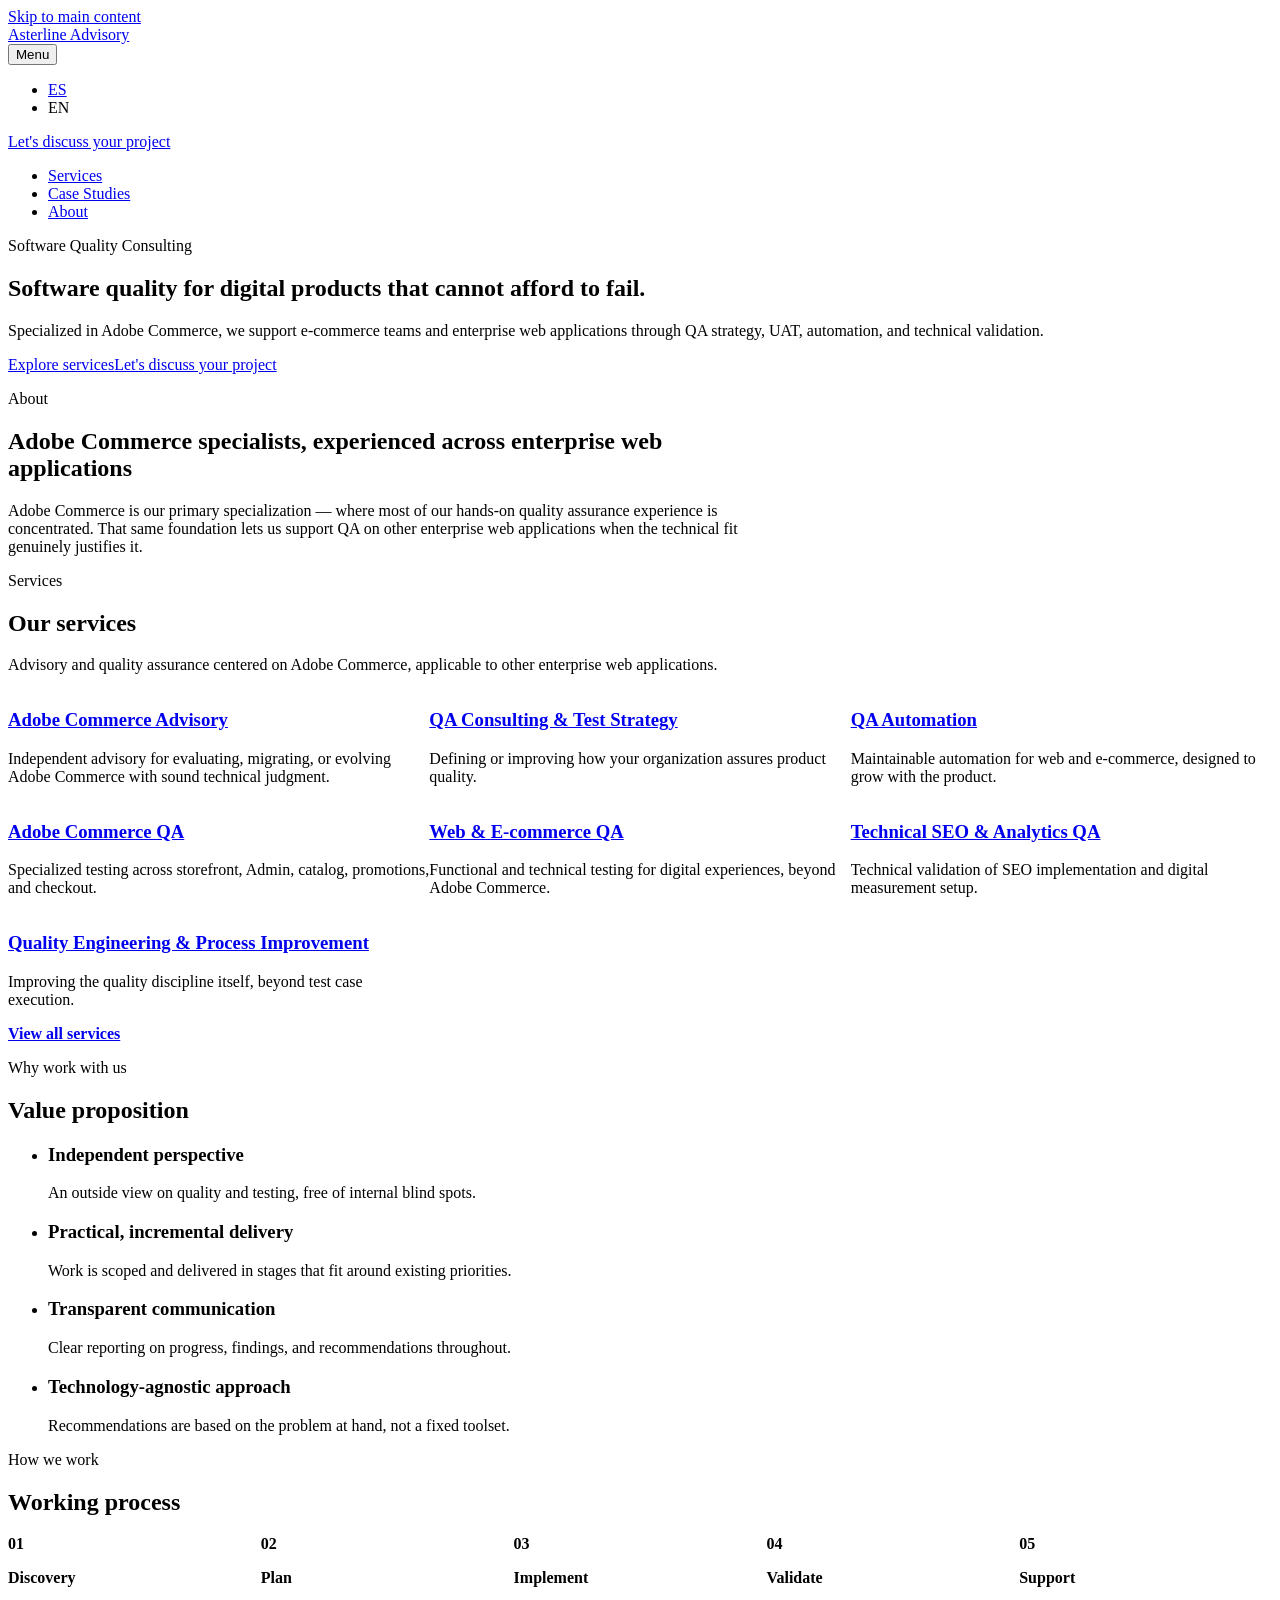
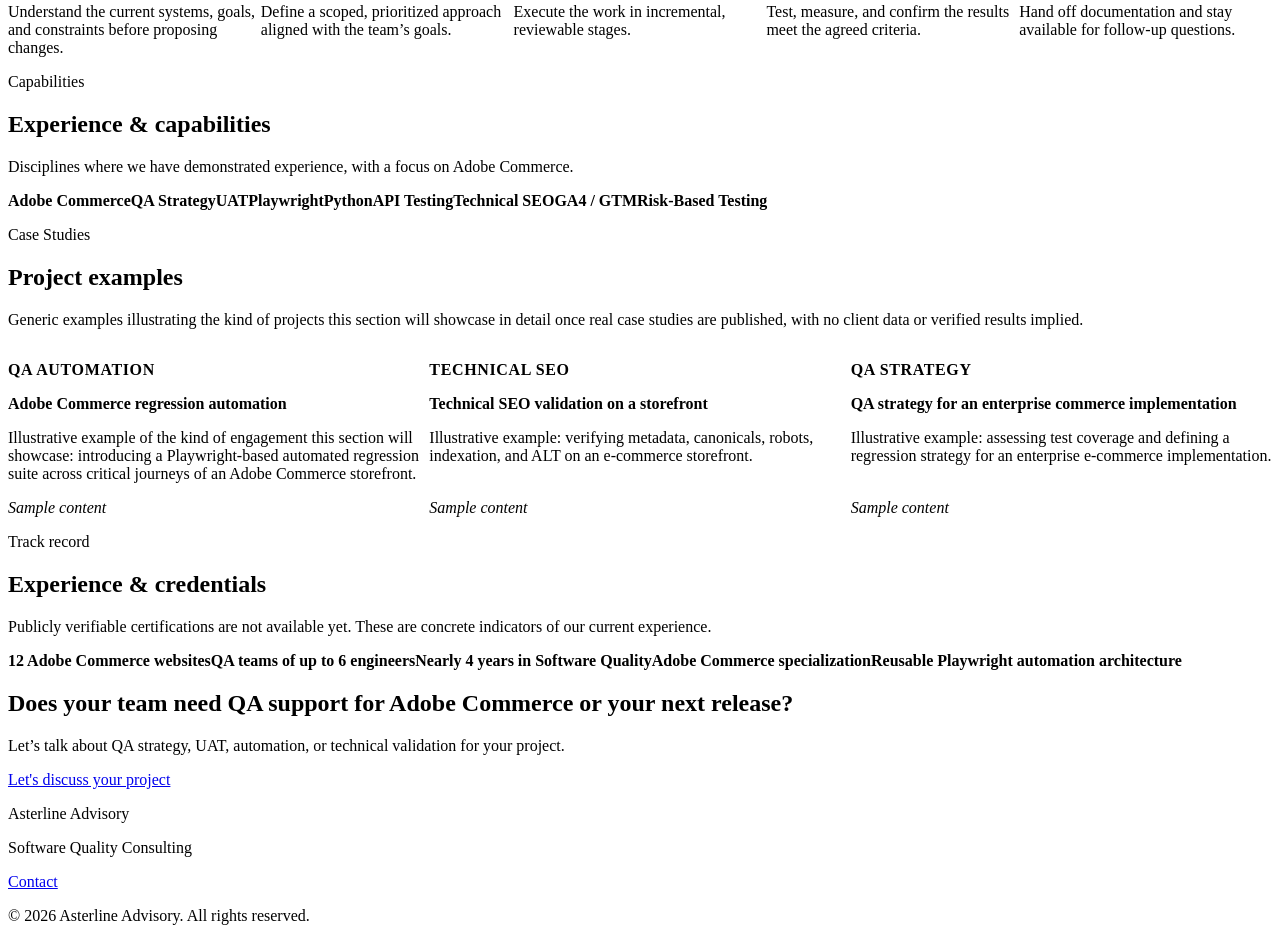
==== en/index.html @ 8f4f801d "deploy: K3iroz08/consultora-website-private@fc120364f7c8c1e75a18dc04a887ebe98f7e0e6d" ====
<!DOCTYPE html><html lang="en"><head><meta charset="utf-8"><meta name="viewport" content="width=device-width, initial-scale=1"><link rel="icon" type="image/svg+xml" href="/consultora-website/favicon.svg"><link rel="icon" href="/consultora-website/favicon.ico"><meta name="generator" content="Astro v7.2.0"><meta name="description" content="Software quality consulting specialized in Adobe Commerce. QA strategy, UAT, automation, and technical validation for enterprise web teams."><title>Asterline Advisory — Adobe Commerce QA Specialists</title><link rel="canonical" href="https://k3iroz08.github.io/consultora-website/en/"><link rel="alternate" hreflang="es" href="https://k3iroz08.github.io/consultora-website/es/"><link rel="alternate" hreflang="en" href="https://k3iroz08.github.io/consultora-website/en/"><link rel="alternate" hreflang="x-default" href="https://k3iroz08.github.io/consultora-website/es/"><link rel="stylesheet" href="/consultora-website/_astro/services.vvYzz6uy.css"><style>.intro-inner[data-astro-cid-uifkj7ux] .section-heading{max-width:48rem}.service-grid[data-astro-cid-czbse5km]{gap:var(--space-5);grid-template-columns:1fr;margin:0;padding:0;list-style:none;display:grid}@media (width>=640px){.service-grid[data-astro-cid-czbse5km]{grid-template-columns:repeat(2,1fr)}}@media (width>=960px){.service-grid[data-astro-cid-czbse5km]{grid-template-columns:repeat(3,1fr)}}.service-section__cta[data-astro-cid-czbse5km]{margin:var(--space-6) 0 0;font-weight:600}.process-list[data-astro-cid-uslcplg3]{gap:var(--space-5);grid-template-columns:1fr;margin:0;padding:0;list-style:none;display:grid}@media (width>=640px){.process-list[data-astro-cid-uslcplg3]{grid-template-columns:repeat(2,1fr)}}@media (width>=960px){.process-list[data-astro-cid-uslcplg3]{grid-template-columns:repeat(5,1fr)}}.process-item__number[data-astro-cid-uslcplg3]{font-size:var(--font-size-sm);color:var(--color-primary);margin-bottom:var(--space-2);font-weight:700;display:block}.process-item[data-astro-cid-uslcplg3] h3[data-astro-cid-uslcplg3]{font-size:var(--font-size-lg);margin-bottom:var(--space-2)}.process-item[data-astro-cid-uslcplg3] p[data-astro-cid-uslcplg3]{margin-bottom:0}.capability-badge[data-astro-cid-s2iphjpi]{padding:var(--space-2) var(--space-4);background:var(--color-bg-subtle);border:1px solid var(--color-border);font-size:var(--font-size-sm);color:var(--color-text);border-radius:999px;font-weight:600;display:inline-block}.capability-list[data-astro-cid-mibvo5wv]{gap:var(--space-3);flex-wrap:wrap;margin:0;padding:0;list-style:none;display:flex}.case-study-card[data-astro-cid-4dw4sxam]{padding:var(--space-5);background:var(--color-surface);border:1px solid var(--color-border);border-radius:var(--radius-lg);flex-direction:column;height:100%;display:flex}.case-study-card__category[data-astro-cid-4dw4sxam]{color:var(--color-primary);font-weight:600;font-size:var(--font-size-sm);text-transform:uppercase;letter-spacing:.04em;margin-bottom:var(--space-2)}.case-study-card[data-astro-cid-4dw4sxam] h3[data-astro-cid-4dw4sxam]{font-size:var(--font-size-lg);margin-bottom:var(--space-2)}.case-study-card__summary[data-astro-cid-4dw4sxam]{flex-grow:1}.case-study-card__tag[data-astro-cid-4dw4sxam]{font-size:var(--font-size-sm);color:var(--color-text-muted);margin:0;font-style:italic}.case-study-grid[data-astro-cid-xvakuzzj]{gap:var(--space-5);grid-template-columns:1fr;margin:0;padding:0;list-style:none;display:grid}@media (width>=640px){.case-study-grid[data-astro-cid-xvakuzzj]{grid-template-columns:repeat(2,1fr)}}@media (width>=960px){.case-study-grid[data-astro-cid-xvakuzzj]{grid-template-columns:repeat(3,1fr)}}.credential-list[data-astro-cid-d7rq35lf]{gap:var(--space-3);flex-wrap:wrap;margin:0;padding:0;list-style:none;display:flex}
</style></head><body><a class="skip-link" href="#main-content">Skip to main content</a><header class="site-header" data-astro-cid-nen7h5rs><div class="container header-inner" data-astro-cid-nen7h5rs><div class="logo-slot" data-astro-cid-nen7h5rs><a class="logo" href="/consultora-website/en/" data-astro-cid-f7espo7c>Asterline Advisory</a></div><button id="nav-toggle" class="nav-toggle" type="button" aria-expanded="false" aria-controls="primary-nav" hidden data-astro-cid-nen7h5rs><span class="visually-hidden" data-astro-cid-nen7h5rs>Menu</span><span class="nav-toggle__icon" aria-hidden="true" data-astro-cid-nen7h5rs></span></button><div class="header-actions" data-astro-cid-nen7h5rs><ul class="lang-switch" aria-label="Change language" data-astro-cid-nen7h5rs><li data-astro-cid-nen7h5rs><a href="/consultora-website/es/" lang="es" hreflang="es" data-astro-cid-nen7h5rs>ES</a></li><li data-astro-cid-nen7h5rs><span class="lang-switch__current" aria-current="true" lang="en" data-astro-cid-nen7h5rs>EN</span></li></ul><a class="button button--primary" href="/consultora-website/en/contact/" data-astro-cid-ekguhzzh>Let&#39;s discuss your project</a></div><nav id="primary-nav" class="primary-nav" aria-label="Primary" data-astro-cid-nen7h5rs><ul data-astro-cid-nen7h5rs><li data-astro-cid-nen7h5rs><a href="/consultora-website/en/services/" data-astro-cid-nen7h5rs>Services</a></li><li data-astro-cid-nen7h5rs><a href="#case-studies" data-astro-cid-nen7h5rs>Case Studies</a></li><li data-astro-cid-nen7h5rs><a href="#about" data-astro-cid-nen7h5rs>About</a></li></ul></nav></div></header><script type="module">var e=document.getElementById(`nav-toggle`),t=document.getElementById(`primary-nav`);e&&t&&(e.hidden=!1,e.addEventListener(`click`,()=>{let n=e.getAttribute(`aria-expanded`)===`true`;e.setAttribute(`aria-expanded`,String(!n)),t.classList.toggle(`is-open`,!n)}),t.addEventListener(`click`,n=>{n.target instanceof HTMLAnchorElement&&(e.setAttribute(`aria-expanded`,`false`),t.classList.remove(`is-open`))}));</script><main id="main-content"><section class="hero" aria-labelledby="hero-heading" data-astro-cid-mluh7b2q><div class="container hero-inner" data-astro-cid-mluh7b2q><p class="hero-eyebrow" data-astro-cid-mluh7b2q>Software Quality Consulting</p><h1 id="hero-heading" data-astro-cid-mluh7b2q>Software quality for digital products that cannot afford to fail.</h1><p class="hero-lead" data-astro-cid-mluh7b2q>Specialized in Adobe Commerce, we support e-commerce teams and enterprise web applications through QA strategy, UAT, automation, and technical validation.</p><div class="hero-actions" data-astro-cid-mluh7b2q><a class="button button--secondary" href="/consultora-website/en/services/" data-astro-cid-ekguhzzh>Explore services</a><a class="button button--primary" href="/consultora-website/en/contact/" data-astro-cid-ekguhzzh>Let&#39;s discuss your project</a></div></div></section><section id="about" class="section" aria-labelledby="intro-heading" data-astro-cid-uifkj7ux><div class="container intro-inner" data-astro-cid-uifkj7ux><div class="section-heading"><p class="section-heading__eyebrow">About</p><h2 id="intro-heading">Adobe Commerce specialists, experienced across enterprise web applications</h2><p class="section-heading__description">Adobe Commerce is our primary specialization — where most of our hands-on quality assurance experience is concentrated. That same foundation lets us support QA on other enterprise web applications when the technical fit genuinely justifies it.</p></div></div></section><section id="services" class="section section--muted" aria-labelledby="services-heading" data-astro-cid-czbse5km><div class="container" data-astro-cid-czbse5km><div class="section-heading"><p class="section-heading__eyebrow">Services</p><h2 id="services-heading">Our services</h2><p class="section-heading__description">Advisory and quality assurance centered on Adobe Commerce, applicable to other enterprise web applications.</p></div><ul class="service-grid" data-astro-cid-czbse5km><li data-astro-cid-czbse5km><article class="service-card" data-astro-cid-3vpt37q6><h3 data-astro-cid-3vpt37q6><a href="/consultora-website/en/services/#adobe-commerce-advisory" data-astro-cid-3vpt37q6>Adobe Commerce Advisory</a></h3><p data-astro-cid-3vpt37q6>Independent advisory for evaluating, migrating, or evolving Adobe Commerce with sound technical judgment.</p></article></li><li data-astro-cid-czbse5km><article class="service-card" data-astro-cid-3vpt37q6><h3 data-astro-cid-3vpt37q6><a href="/consultora-website/en/services/#qa-consulting-test-strategy" data-astro-cid-3vpt37q6>QA Consulting &amp; Test Strategy</a></h3><p data-astro-cid-3vpt37q6>Defining or improving how your organization assures product quality.</p></article></li><li data-astro-cid-czbse5km><article class="service-card" data-astro-cid-3vpt37q6><h3 data-astro-cid-3vpt37q6><a href="/consultora-website/en/services/#qa-automation" data-astro-cid-3vpt37q6>QA Automation</a></h3><p data-astro-cid-3vpt37q6>Maintainable automation for web and e-commerce, designed to grow with the product.</p></article></li><li data-astro-cid-czbse5km><article class="service-card" data-astro-cid-3vpt37q6><h3 data-astro-cid-3vpt37q6><a href="/consultora-website/en/services/#adobe-commerce-qa" data-astro-cid-3vpt37q6>Adobe Commerce QA</a></h3><p data-astro-cid-3vpt37q6>Specialized testing across storefront, Admin, catalog, promotions, and checkout.</p></article></li><li data-astro-cid-czbse5km><article class="service-card" data-astro-cid-3vpt37q6><h3 data-astro-cid-3vpt37q6><a href="/consultora-website/en/services/#web-ecommerce-qa" data-astro-cid-3vpt37q6>Web &amp; E-commerce QA</a></h3><p data-astro-cid-3vpt37q6>Functional and technical testing for digital experiences, beyond Adobe Commerce.</p></article></li><li data-astro-cid-czbse5km><article class="service-card" data-astro-cid-3vpt37q6><h3 data-astro-cid-3vpt37q6><a href="/consultora-website/en/services/#seo-analytics-qa" data-astro-cid-3vpt37q6>Technical SEO &amp; Analytics QA</a></h3><p data-astro-cid-3vpt37q6>Technical validation of SEO implementation and digital measurement setup.</p></article></li><li data-astro-cid-czbse5km><article class="service-card" data-astro-cid-3vpt37q6><h3 data-astro-cid-3vpt37q6><a href="/consultora-website/en/services/#quality-engineering" data-astro-cid-3vpt37q6>Quality Engineering &amp; Process Improvement</a></h3><p data-astro-cid-3vpt37q6>Improving the quality discipline itself, beyond test case execution.</p></article></li></ul><p class="service-section__cta" data-astro-cid-czbse5km><a href="/consultora-website/en/services/" data-astro-cid-czbse5km>View all services</a></p></div></section><section class="section" aria-labelledby="value-heading" data-astro-cid-malgzcj4><div class="container" data-astro-cid-malgzcj4><div class="section-heading"><p class="section-heading__eyebrow">Why work with us</p><h2 id="value-heading">Value proposition</h2></div><ul class="value-list" data-astro-cid-malgzcj4><li class="value-item" data-astro-cid-malgzcj4><h3 data-astro-cid-malgzcj4>Independent perspective</h3><p data-astro-cid-malgzcj4>An outside view on quality and testing, free of internal blind spots.</p></li><li class="value-item" data-astro-cid-malgzcj4><h3 data-astro-cid-malgzcj4>Practical, incremental delivery</h3><p data-astro-cid-malgzcj4>Work is scoped and delivered in stages that fit around existing priorities.</p></li><li class="value-item" data-astro-cid-malgzcj4><h3 data-astro-cid-malgzcj4>Transparent communication</h3><p data-astro-cid-malgzcj4>Clear reporting on progress, findings, and recommendations throughout.</p></li><li class="value-item" data-astro-cid-malgzcj4><h3 data-astro-cid-malgzcj4>Technology-agnostic approach</h3><p data-astro-cid-malgzcj4>Recommendations are based on the problem at hand, not a fixed toolset.</p></li></ul></div></section><section class="section section--muted" aria-labelledby="process-heading" data-astro-cid-uslcplg3><div class="container" data-astro-cid-uslcplg3><div class="section-heading"><p class="section-heading__eyebrow">How we work</p><h2 id="process-heading">Working process</h2></div><ol class="process-list" data-astro-cid-uslcplg3><li class="process-item" data-astro-cid-uslcplg3><span class="process-item__number" aria-hidden="true" data-astro-cid-uslcplg3>01</span><h3 data-astro-cid-uslcplg3>Discovery</h3><p data-astro-cid-uslcplg3>Understand the current systems, goals, and constraints before proposing changes.</p></li><li class="process-item" data-astro-cid-uslcplg3><span class="process-item__number" aria-hidden="true" data-astro-cid-uslcplg3>02</span><h3 data-astro-cid-uslcplg3>Plan</h3><p data-astro-cid-uslcplg3>Define a scoped, prioritized approach aligned with the team’s goals.</p></li><li class="process-item" data-astro-cid-uslcplg3><span class="process-item__number" aria-hidden="true" data-astro-cid-uslcplg3>03</span><h3 data-astro-cid-uslcplg3>Implement</h3><p data-astro-cid-uslcplg3>Execute the work in incremental, reviewable stages.</p></li><li class="process-item" data-astro-cid-uslcplg3><span class="process-item__number" aria-hidden="true" data-astro-cid-uslcplg3>04</span><h3 data-astro-cid-uslcplg3>Validate</h3><p data-astro-cid-uslcplg3>Test, measure, and confirm the results meet the agreed criteria.</p></li><li class="process-item" data-astro-cid-uslcplg3><span class="process-item__number" aria-hidden="true" data-astro-cid-uslcplg3>05</span><h3 data-astro-cid-uslcplg3>Support</h3><p data-astro-cid-uslcplg3>Hand off documentation and stay available for follow-up questions.</p></li></ol></div></section><section class="section" aria-labelledby="capabilities-heading" data-astro-cid-mibvo5wv><div class="container" data-astro-cid-mibvo5wv><div class="section-heading"><p class="section-heading__eyebrow">Capabilities</p><h2 id="capabilities-heading">Experience &amp; capabilities</h2><p class="section-heading__description">Disciplines where we have demonstrated experience, with a focus on Adobe Commerce.</p></div><ul class="capability-list" data-astro-cid-mibvo5wv><li data-astro-cid-mibvo5wv><span class="capability-badge" data-astro-cid-s2iphjpi>Adobe Commerce</span></li><li data-astro-cid-mibvo5wv><span class="capability-badge" data-astro-cid-s2iphjpi>QA Strategy</span></li><li data-astro-cid-mibvo5wv><span class="capability-badge" data-astro-cid-s2iphjpi>UAT</span></li><li data-astro-cid-mibvo5wv><span class="capability-badge" data-astro-cid-s2iphjpi>Playwright</span></li><li data-astro-cid-mibvo5wv><span class="capability-badge" data-astro-cid-s2iphjpi>Python</span></li><li data-astro-cid-mibvo5wv><span class="capability-badge" data-astro-cid-s2iphjpi>API Testing</span></li><li data-astro-cid-mibvo5wv><span class="capability-badge" data-astro-cid-s2iphjpi>Technical SEO</span></li><li data-astro-cid-mibvo5wv><span class="capability-badge" data-astro-cid-s2iphjpi>GA4 / GTM</span></li><li data-astro-cid-mibvo5wv><span class="capability-badge" data-astro-cid-s2iphjpi>Risk-Based Testing</span></li></ul></div></section><section id="case-studies" class="section section--muted" aria-labelledby="case-studies-heading" data-astro-cid-xvakuzzj><div class="container" data-astro-cid-xvakuzzj><div class="section-heading"><p class="section-heading__eyebrow">Case Studies</p><h2 id="case-studies-heading">Project examples</h2><p class="section-heading__description">Generic examples illustrating the kind of projects this section will showcase in detail once real case studies are published, with no client data or verified results implied.</p></div><ul class="case-study-grid" data-astro-cid-xvakuzzj><li data-astro-cid-xvakuzzj><article class="case-study-card" data-astro-cid-4dw4sxam><p class="case-study-card__category" data-astro-cid-4dw4sxam>QA Automation</p><h3 data-astro-cid-4dw4sxam>Adobe Commerce regression automation</h3><p class="case-study-card__summary" data-astro-cid-4dw4sxam>Illustrative example of the kind of engagement this section will showcase: introducing a Playwright-based automated regression suite across critical journeys of an Adobe Commerce storefront.</p><p class="case-study-card__tag" data-astro-cid-4dw4sxam>Sample content</p></article></li><li data-astro-cid-xvakuzzj><article class="case-study-card" data-astro-cid-4dw4sxam><p class="case-study-card__category" data-astro-cid-4dw4sxam>Technical SEO</p><h3 data-astro-cid-4dw4sxam>Technical SEO validation on a storefront</h3><p class="case-study-card__summary" data-astro-cid-4dw4sxam>Illustrative example: verifying metadata, canonicals, robots, indexation, and ALT on an e-commerce storefront.</p><p class="case-study-card__tag" data-astro-cid-4dw4sxam>Sample content</p></article></li><li data-astro-cid-xvakuzzj><article class="case-study-card" data-astro-cid-4dw4sxam><p class="case-study-card__category" data-astro-cid-4dw4sxam>QA Strategy</p><h3 data-astro-cid-4dw4sxam>QA strategy for an enterprise commerce implementation</h3><p class="case-study-card__summary" data-astro-cid-4dw4sxam>Illustrative example: assessing test coverage and defining a regression strategy for an enterprise e-commerce implementation.</p><p class="case-study-card__tag" data-astro-cid-4dw4sxam>Sample content</p></article></li></ul></div></section><section class="section" aria-labelledby="credentials-heading" data-astro-cid-d7rq35lf><div class="container" data-astro-cid-d7rq35lf><div class="section-heading"><p class="section-heading__eyebrow">Track record</p><h2 id="credentials-heading">Experience &amp; credentials</h2><p class="section-heading__description">Publicly verifiable certifications are not available yet. These are concrete indicators of our current experience.</p></div><ul class="credential-list" data-astro-cid-d7rq35lf><li data-astro-cid-d7rq35lf><span class="capability-badge" data-astro-cid-s2iphjpi>12 Adobe Commerce websites</span></li><li data-astro-cid-d7rq35lf><span class="capability-badge" data-astro-cid-s2iphjpi>QA teams of up to 6 engineers</span></li><li data-astro-cid-d7rq35lf><span class="capability-badge" data-astro-cid-s2iphjpi>Nearly 4 years in Software Quality</span></li><li data-astro-cid-d7rq35lf><span class="capability-badge" data-astro-cid-s2iphjpi>Adobe Commerce specialization</span></li><li data-astro-cid-d7rq35lf><span class="capability-badge" data-astro-cid-s2iphjpi>Reusable Playwright automation architecture</span></li></ul></div></section><section class="section cta" aria-labelledby="cta-heading" data-astro-cid-cdbiaipg><div class="container cta-inner" data-astro-cid-cdbiaipg><h2 id="cta-heading" data-astro-cid-cdbiaipg>Does your team need QA support for Adobe Commerce or your next release?</h2><p data-astro-cid-cdbiaipg>Let’s talk about QA strategy, UAT, automation, or technical validation for your project.</p><a class="button button--primary" href="/consultora-website/en/contact/" data-astro-cid-ekguhzzh>Let&#39;s discuss your project</a></div></section></main><footer class="site-footer" data-astro-cid-jo6i4kqk><div class="container footer-inner" data-astro-cid-jo6i4kqk><div class="footer-about" data-astro-cid-jo6i4kqk><p class="logo logo--inverse" data-astro-cid-f7espo7c>Asterline Advisory</p><p data-astro-cid-jo6i4kqk>Software Quality Consulting</p></div><p class="footer-contact" data-astro-cid-jo6i4kqk><a href="/consultora-website/en/contact/" data-astro-cid-jo6i4kqk>Contact</a></p><p class="footer-copyright" data-astro-cid-jo6i4kqk>&copy; 2026 Asterline Advisory. All rights reserved.</p></div></footer></body></html>
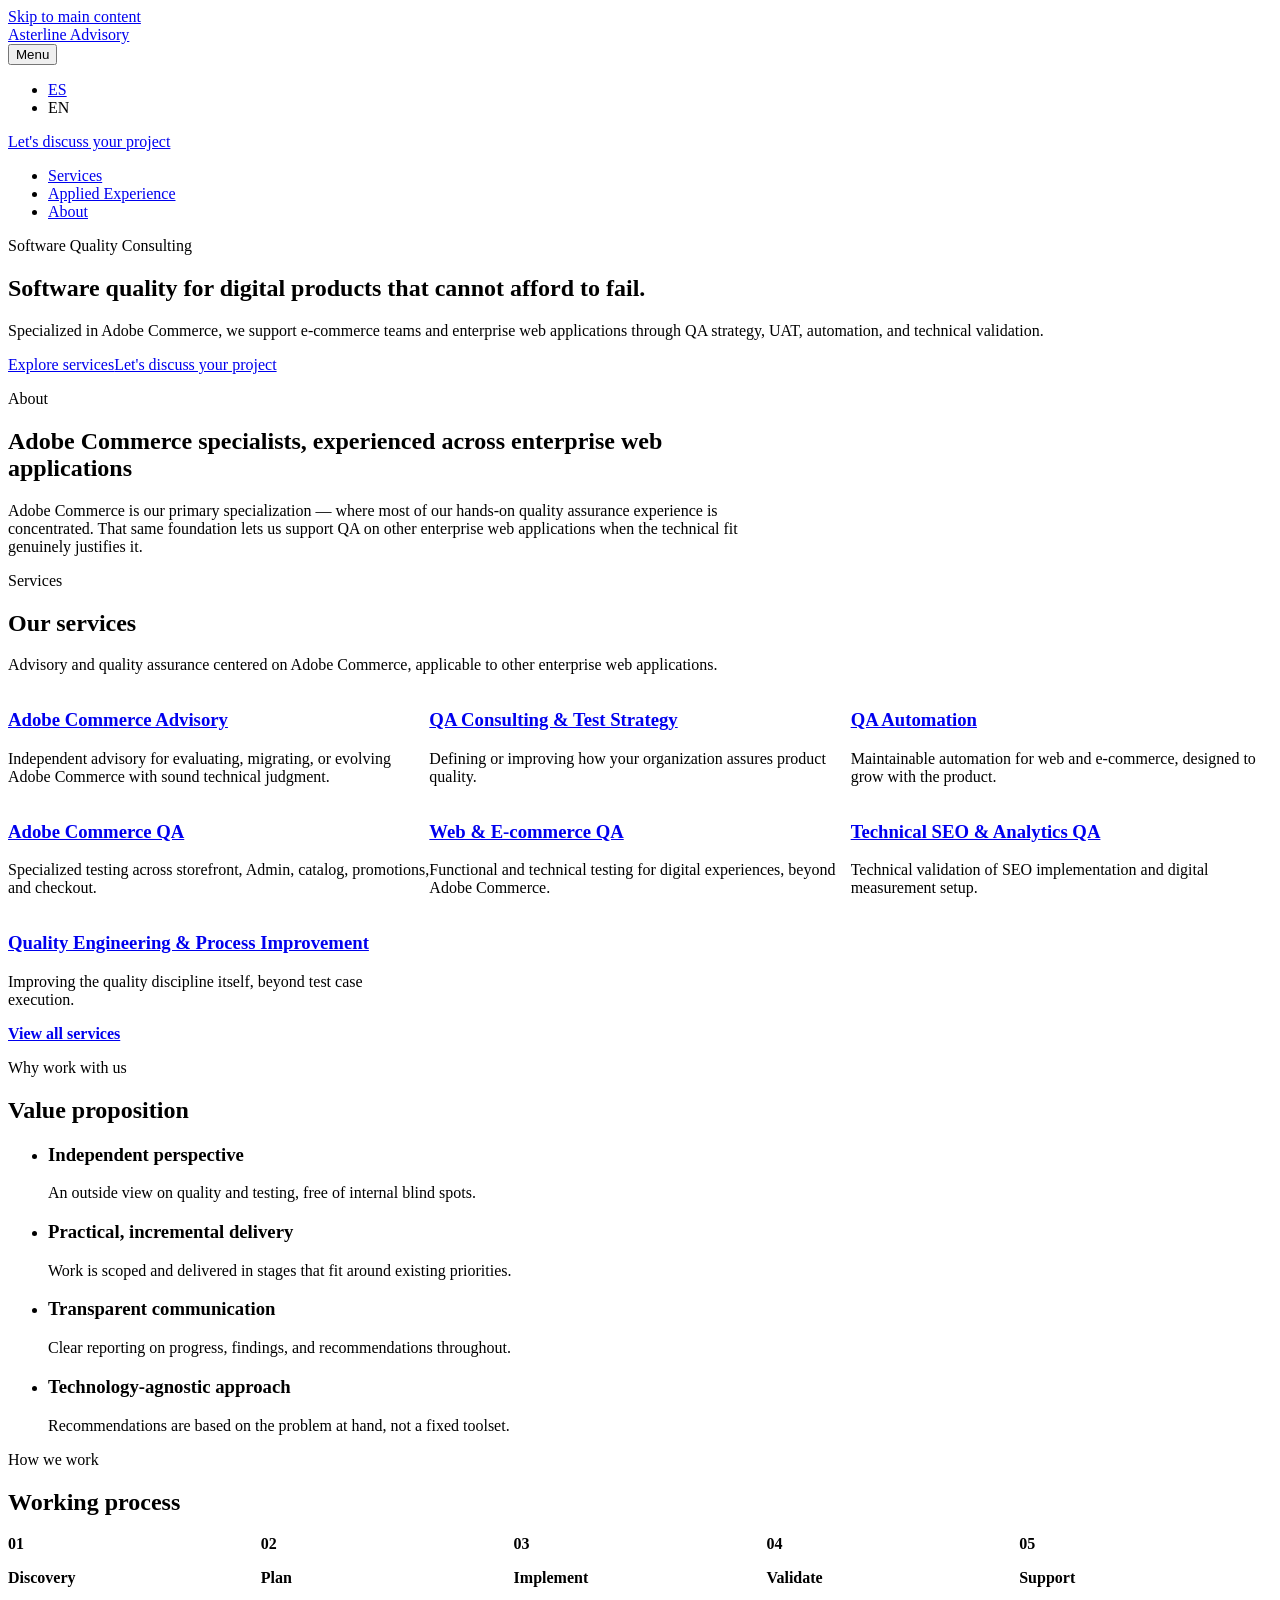
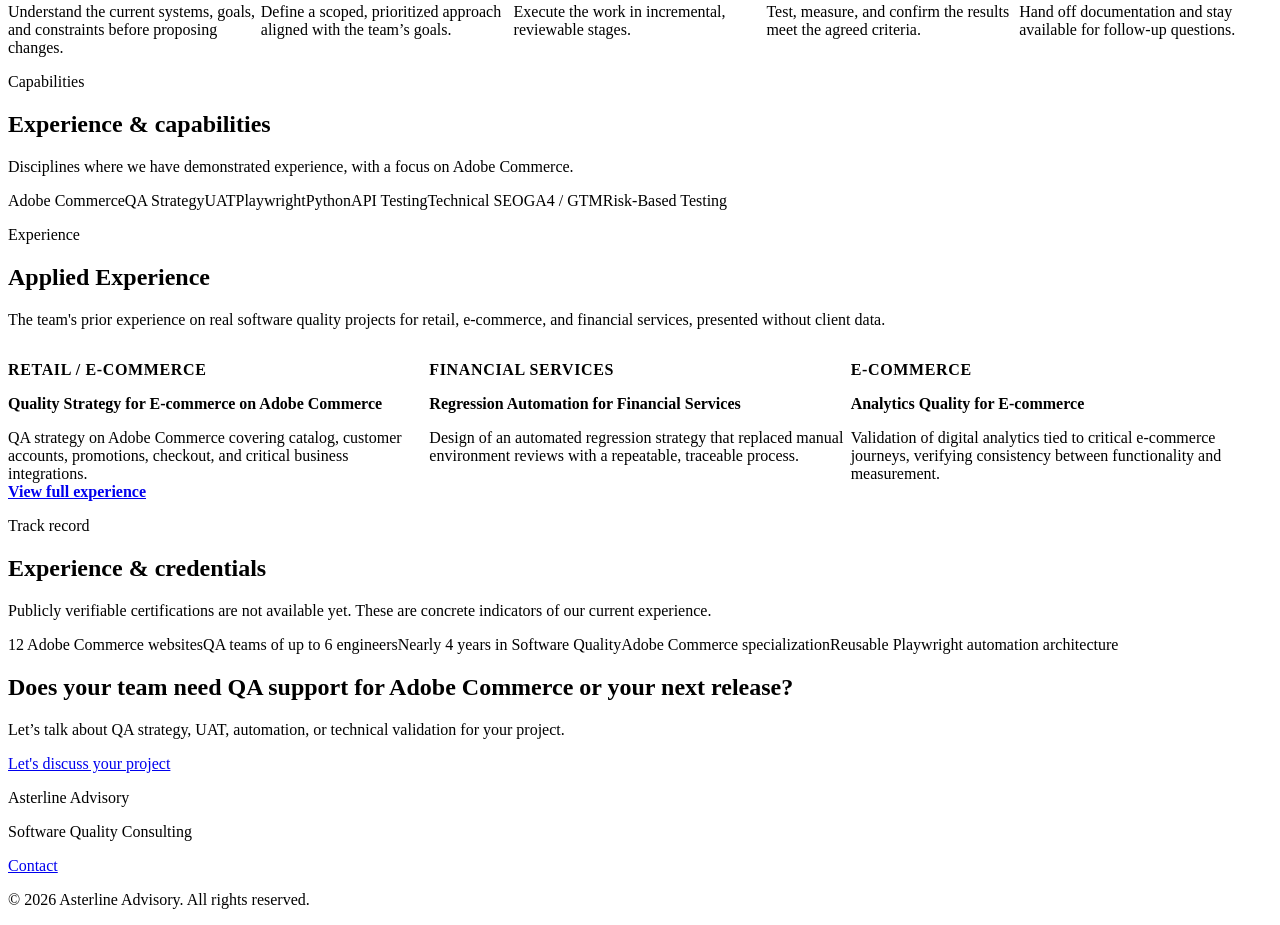
==== commit 974d8d7b: "deploy: K3iroz08/consultora-website-private@609a2d76fc5fdc2bc7c289d2cc4128ce73d08b65" ====
--- a/en/index.html
+++ b/en/index.html
@@ -1,2 +1,2 @@
-<!DOCTYPE html><html lang="en"><head><meta charset="utf-8"><meta name="viewport" content="width=device-width, initial-scale=1"><link rel="icon" type="image/svg+xml" href="/consultora-website/favicon.svg"><link rel="icon" href="/consultora-website/favicon.ico"><meta name="generator" content="Astro v7.2.0"><meta name="description" content="Software quality consulting specialized in Adobe Commerce. QA strategy, UAT, automation, and technical validation for enterprise web teams."><title>Asterline Advisory — Adobe Commerce QA Specialists</title><link rel="canonical" href="https://k3iroz08.github.io/consultora-website/en/"><link rel="alternate" hreflang="es" href="https://k3iroz08.github.io/consultora-website/es/"><link rel="alternate" hreflang="en" href="https://k3iroz08.github.io/consultora-website/en/"><link rel="alternate" hreflang="x-default" href="https://k3iroz08.github.io/consultora-website/es/"><link rel="stylesheet" href="/consultora-website/_astro/services.vvYzz6uy.css"><style>.intro-inner[data-astro-cid-uifkj7ux] .section-heading{max-width:48rem}.service-grid[data-astro-cid-czbse5km]{gap:var(--space-5);grid-template-columns:1fr;margin:0;padding:0;list-style:none;display:grid}@media (width>=640px){.service-grid[data-astro-cid-czbse5km]{grid-template-columns:repeat(2,1fr)}}@media (width>=960px){.service-grid[data-astro-cid-czbse5km]{grid-template-columns:repeat(3,1fr)}}.service-section__cta[data-astro-cid-czbse5km]{margin:var(--space-6) 0 0;font-weight:600}.process-list[data-astro-cid-uslcplg3]{gap:var(--space-5);grid-template-columns:1fr;margin:0;padding:0;list-style:none;display:grid}@media (width>=640px){.process-list[data-astro-cid-uslcplg3]{grid-template-columns:repeat(2,1fr)}}@media (width>=960px){.process-list[data-astro-cid-uslcplg3]{grid-template-columns:repeat(5,1fr)}}.process-item__number[data-astro-cid-uslcplg3]{font-size:var(--font-size-sm);color:var(--color-primary);margin-bottom:var(--space-2);font-weight:700;display:block}.process-item[data-astro-cid-uslcplg3] h3[data-astro-cid-uslcplg3]{font-size:var(--font-size-lg);margin-bottom:var(--space-2)}.process-item[data-astro-cid-uslcplg3] p[data-astro-cid-uslcplg3]{margin-bottom:0}.capability-badge[data-astro-cid-s2iphjpi]{padding:var(--space-2) var(--space-4);background:var(--color-bg-subtle);border:1px solid var(--color-border);font-size:var(--font-size-sm);color:var(--color-text);border-radius:999px;font-weight:600;display:inline-block}.capability-list[data-astro-cid-mibvo5wv]{gap:var(--space-3);flex-wrap:wrap;margin:0;padding:0;list-style:none;display:flex}.case-study-card[data-astro-cid-4dw4sxam]{padding:var(--space-5);background:var(--color-surface);border:1px solid var(--color-border);border-radius:var(--radius-lg);flex-direction:column;height:100%;display:flex}.case-study-card__category[data-astro-cid-4dw4sxam]{color:var(--color-primary);font-weight:600;font-size:var(--font-size-sm);text-transform:uppercase;letter-spacing:.04em;margin-bottom:var(--space-2)}.case-study-card[data-astro-cid-4dw4sxam] h3[data-astro-cid-4dw4sxam]{font-size:var(--font-size-lg);margin-bottom:var(--space-2)}.case-study-card__summary[data-astro-cid-4dw4sxam]{flex-grow:1}.case-study-card__tag[data-astro-cid-4dw4sxam]{font-size:var(--font-size-sm);color:var(--color-text-muted);margin:0;font-style:italic}.case-study-grid[data-astro-cid-xvakuzzj]{gap:var(--space-5);grid-template-columns:1fr;margin:0;padding:0;list-style:none;display:grid}@media (width>=640px){.case-study-grid[data-astro-cid-xvakuzzj]{grid-template-columns:repeat(2,1fr)}}@media (width>=960px){.case-study-grid[data-astro-cid-xvakuzzj]{grid-template-columns:repeat(3,1fr)}}.credential-list[data-astro-cid-d7rq35lf]{gap:var(--space-3);flex-wrap:wrap;margin:0;padding:0;list-style:none;display:flex}
-</style></head><body><a class="skip-link" href="#main-content">Skip to main content</a><header class="site-header" data-astro-cid-nen7h5rs><div class="container header-inner" data-astro-cid-nen7h5rs><div class="logo-slot" data-astro-cid-nen7h5rs><a class="logo" href="/consultora-website/en/" data-astro-cid-f7espo7c>Asterline Advisory</a></div><button id="nav-toggle" class="nav-toggle" type="button" aria-expanded="false" aria-controls="primary-nav" hidden data-astro-cid-nen7h5rs><span class="visually-hidden" data-astro-cid-nen7h5rs>Menu</span><span class="nav-toggle__icon" aria-hidden="true" data-astro-cid-nen7h5rs></span></button><div class="header-actions" data-astro-cid-nen7h5rs><ul class="lang-switch" aria-label="Change language" data-astro-cid-nen7h5rs><li data-astro-cid-nen7h5rs><a href="/consultora-website/es/" lang="es" hreflang="es" data-astro-cid-nen7h5rs>ES</a></li><li data-astro-cid-nen7h5rs><span class="lang-switch__current" aria-current="true" lang="en" data-astro-cid-nen7h5rs>EN</span></li></ul><a class="button button--primary" href="/consultora-website/en/contact/" data-astro-cid-ekguhzzh>Let&#39;s discuss your project</a></div><nav id="primary-nav" class="primary-nav" aria-label="Primary" data-astro-cid-nen7h5rs><ul data-astro-cid-nen7h5rs><li data-astro-cid-nen7h5rs><a href="/consultora-website/en/services/" data-astro-cid-nen7h5rs>Services</a></li><li data-astro-cid-nen7h5rs><a href="#case-studies" data-astro-cid-nen7h5rs>Case Studies</a></li><li data-astro-cid-nen7h5rs><a href="#about" data-astro-cid-nen7h5rs>About</a></li></ul></nav></div></header><script type="module">var e=document.getElementById(`nav-toggle`),t=document.getElementById(`primary-nav`);e&&t&&(e.hidden=!1,e.addEventListener(`click`,()=>{let n=e.getAttribute(`aria-expanded`)===`true`;e.setAttribute(`aria-expanded`,String(!n)),t.classList.toggle(`is-open`,!n)}),t.addEventListener(`click`,n=>{n.target instanceof HTMLAnchorElement&&(e.setAttribute(`aria-expanded`,`false`),t.classList.remove(`is-open`))}));</script><main id="main-content"><section class="hero" aria-labelledby="hero-heading" data-astro-cid-mluh7b2q><div class="container hero-inner" data-astro-cid-mluh7b2q><p class="hero-eyebrow" data-astro-cid-mluh7b2q>Software Quality Consulting</p><h1 id="hero-heading" data-astro-cid-mluh7b2q>Software quality for digital products that cannot afford to fail.</h1><p class="hero-lead" data-astro-cid-mluh7b2q>Specialized in Adobe Commerce, we support e-commerce teams and enterprise web applications through QA strategy, UAT, automation, and technical validation.</p><div class="hero-actions" data-astro-cid-mluh7b2q><a class="button button--secondary" href="/consultora-website/en/services/" data-astro-cid-ekguhzzh>Explore services</a><a class="button button--primary" href="/consultora-website/en/contact/" data-astro-cid-ekguhzzh>Let&#39;s discuss your project</a></div></div></section><section id="about" class="section" aria-labelledby="intro-heading" data-astro-cid-uifkj7ux><div class="container intro-inner" data-astro-cid-uifkj7ux><div class="section-heading"><p class="section-heading__eyebrow">About</p><h2 id="intro-heading">Adobe Commerce specialists, experienced across enterprise web applications</h2><p class="section-heading__description">Adobe Commerce is our primary specialization — where most of our hands-on quality assurance experience is concentrated. That same foundation lets us support QA on other enterprise web applications when the technical fit genuinely justifies it.</p></div></div></section><section id="services" class="section section--muted" aria-labelledby="services-heading" data-astro-cid-czbse5km><div class="container" data-astro-cid-czbse5km><div class="section-heading"><p class="section-heading__eyebrow">Services</p><h2 id="services-heading">Our services</h2><p class="section-heading__description">Advisory and quality assurance centered on Adobe Commerce, applicable to other enterprise web applications.</p></div><ul class="service-grid" data-astro-cid-czbse5km><li data-astro-cid-czbse5km><article class="service-card" data-astro-cid-3vpt37q6><h3 data-astro-cid-3vpt37q6><a href="/consultora-website/en/services/#adobe-commerce-advisory" data-astro-cid-3vpt37q6>Adobe Commerce Advisory</a></h3><p data-astro-cid-3vpt37q6>Independent advisory for evaluating, migrating, or evolving Adobe Commerce with sound technical judgment.</p></article></li><li data-astro-cid-czbse5km><article class="service-card" data-astro-cid-3vpt37q6><h3 data-astro-cid-3vpt37q6><a href="/consultora-website/en/services/#qa-consulting-test-strategy" data-astro-cid-3vpt37q6>QA Consulting &amp; Test Strategy</a></h3><p data-astro-cid-3vpt37q6>Defining or improving how your organization assures product quality.</p></article></li><li data-astro-cid-czbse5km><article class="service-card" data-astro-cid-3vpt37q6><h3 data-astro-cid-3vpt37q6><a href="/consultora-website/en/services/#qa-automation" data-astro-cid-3vpt37q6>QA Automation</a></h3><p data-astro-cid-3vpt37q6>Maintainable automation for web and e-commerce, designed to grow with the product.</p></article></li><li data-astro-cid-czbse5km><article class="service-card" data-astro-cid-3vpt37q6><h3 data-astro-cid-3vpt37q6><a href="/consultora-website/en/services/#adobe-commerce-qa" data-astro-cid-3vpt37q6>Adobe Commerce QA</a></h3><p data-astro-cid-3vpt37q6>Specialized testing across storefront, Admin, catalog, promotions, and checkout.</p></article></li><li data-astro-cid-czbse5km><article class="service-card" data-astro-cid-3vpt37q6><h3 data-astro-cid-3vpt37q6><a href="/consultora-website/en/services/#web-ecommerce-qa" data-astro-cid-3vpt37q6>Web &amp; E-commerce QA</a></h3><p data-astro-cid-3vpt37q6>Functional and technical testing for digital experiences, beyond Adobe Commerce.</p></article></li><li data-astro-cid-czbse5km><article class="service-card" data-astro-cid-3vpt37q6><h3 data-astro-cid-3vpt37q6><a href="/consultora-website/en/services/#seo-analytics-qa" data-astro-cid-3vpt37q6>Technical SEO &amp; Analytics QA</a></h3><p data-astro-cid-3vpt37q6>Technical validation of SEO implementation and digital measurement setup.</p></article></li><li data-astro-cid-czbse5km><article class="service-card" data-astro-cid-3vpt37q6><h3 data-astro-cid-3vpt37q6><a href="/consultora-website/en/services/#quality-engineering" data-astro-cid-3vpt37q6>Quality Engineering &amp; Process Improvement</a></h3><p data-astro-cid-3vpt37q6>Improving the quality discipline itself, beyond test case execution.</p></article></li></ul><p class="service-section__cta" data-astro-cid-czbse5km><a href="/consultora-website/en/services/" data-astro-cid-czbse5km>View all services</a></p></div></section><section class="section" aria-labelledby="value-heading" data-astro-cid-malgzcj4><div class="container" data-astro-cid-malgzcj4><div class="section-heading"><p class="section-heading__eyebrow">Why work with us</p><h2 id="value-heading">Value proposition</h2></div><ul class="value-list" data-astro-cid-malgzcj4><li class="value-item" data-astro-cid-malgzcj4><h3 data-astro-cid-malgzcj4>Independent perspective</h3><p data-astro-cid-malgzcj4>An outside view on quality and testing, free of internal blind spots.</p></li><li class="value-item" data-astro-cid-malgzcj4><h3 data-astro-cid-malgzcj4>Practical, incremental delivery</h3><p data-astro-cid-malgzcj4>Work is scoped and delivered in stages that fit around existing priorities.</p></li><li class="value-item" data-astro-cid-malgzcj4><h3 data-astro-cid-malgzcj4>Transparent communication</h3><p data-astro-cid-malgzcj4>Clear reporting on progress, findings, and recommendations throughout.</p></li><li class="value-item" data-astro-cid-malgzcj4><h3 data-astro-cid-malgzcj4>Technology-agnostic approach</h3><p data-astro-cid-malgzcj4>Recommendations are based on the problem at hand, not a fixed toolset.</p></li></ul></div></section><section class="section section--muted" aria-labelledby="process-heading" data-astro-cid-uslcplg3><div class="container" data-astro-cid-uslcplg3><div class="section-heading"><p class="section-heading__eyebrow">How we work</p><h2 id="process-heading">Working process</h2></div><ol class="process-list" data-astro-cid-uslcplg3><li class="process-item" data-astro-cid-uslcplg3><span class="process-item__number" aria-hidden="true" data-astro-cid-uslcplg3>01</span><h3 data-astro-cid-uslcplg3>Discovery</h3><p data-astro-cid-uslcplg3>Understand the current systems, goals, and constraints before proposing changes.</p></li><li class="process-item" data-astro-cid-uslcplg3><span class="process-item__number" aria-hidden="true" data-astro-cid-uslcplg3>02</span><h3 data-astro-cid-uslcplg3>Plan</h3><p data-astro-cid-uslcplg3>Define a scoped, prioritized approach aligned with the team’s goals.</p></li><li class="process-item" data-astro-cid-uslcplg3><span class="process-item__number" aria-hidden="true" data-astro-cid-uslcplg3>03</span><h3 data-astro-cid-uslcplg3>Implement</h3><p data-astro-cid-uslcplg3>Execute the work in incremental, reviewable stages.</p></li><li class="process-item" data-astro-cid-uslcplg3><span class="process-item__number" aria-hidden="true" data-astro-cid-uslcplg3>04</span><h3 data-astro-cid-uslcplg3>Validate</h3><p data-astro-cid-uslcplg3>Test, measure, and confirm the results meet the agreed criteria.</p></li><li class="process-item" data-astro-cid-uslcplg3><span class="process-item__number" aria-hidden="true" data-astro-cid-uslcplg3>05</span><h3 data-astro-cid-uslcplg3>Support</h3><p data-astro-cid-uslcplg3>Hand off documentation and stay available for follow-up questions.</p></li></ol></div></section><section class="section" aria-labelledby="capabilities-heading" data-astro-cid-mibvo5wv><div class="container" data-astro-cid-mibvo5wv><div class="section-heading"><p class="section-heading__eyebrow">Capabilities</p><h2 id="capabilities-heading">Experience &amp; capabilities</h2><p class="section-heading__description">Disciplines where we have demonstrated experience, with a focus on Adobe Commerce.</p></div><ul class="capability-list" data-astro-cid-mibvo5wv><li data-astro-cid-mibvo5wv><span class="capability-badge" data-astro-cid-s2iphjpi>Adobe Commerce</span></li><li data-astro-cid-mibvo5wv><span class="capability-badge" data-astro-cid-s2iphjpi>QA Strategy</span></li><li data-astro-cid-mibvo5wv><span class="capability-badge" data-astro-cid-s2iphjpi>UAT</span></li><li data-astro-cid-mibvo5wv><span class="capability-badge" data-astro-cid-s2iphjpi>Playwright</span></li><li data-astro-cid-mibvo5wv><span class="capability-badge" data-astro-cid-s2iphjpi>Python</span></li><li data-astro-cid-mibvo5wv><span class="capability-badge" data-astro-cid-s2iphjpi>API Testing</span></li><li data-astro-cid-mibvo5wv><span class="capability-badge" data-astro-cid-s2iphjpi>Technical SEO</span></li><li data-astro-cid-mibvo5wv><span class="capability-badge" data-astro-cid-s2iphjpi>GA4 / GTM</span></li><li data-astro-cid-mibvo5wv><span class="capability-badge" data-astro-cid-s2iphjpi>Risk-Based Testing</span></li></ul></div></section><section id="case-studies" class="section section--muted" aria-labelledby="case-studies-heading" data-astro-cid-xvakuzzj><div class="container" data-astro-cid-xvakuzzj><div class="section-heading"><p class="section-heading__eyebrow">Case Studies</p><h2 id="case-studies-heading">Project examples</h2><p class="section-heading__description">Generic examples illustrating the kind of projects this section will showcase in detail once real case studies are published, with no client data or verified results implied.</p></div><ul class="case-study-grid" data-astro-cid-xvakuzzj><li data-astro-cid-xvakuzzj><article class="case-study-card" data-astro-cid-4dw4sxam><p class="case-study-card__category" data-astro-cid-4dw4sxam>QA Automation</p><h3 data-astro-cid-4dw4sxam>Adobe Commerce regression automation</h3><p class="case-study-card__summary" data-astro-cid-4dw4sxam>Illustrative example of the kind of engagement this section will showcase: introducing a Playwright-based automated regression suite across critical journeys of an Adobe Commerce storefront.</p><p class="case-study-card__tag" data-astro-cid-4dw4sxam>Sample content</p></article></li><li data-astro-cid-xvakuzzj><article class="case-study-card" data-astro-cid-4dw4sxam><p class="case-study-card__category" data-astro-cid-4dw4sxam>Technical SEO</p><h3 data-astro-cid-4dw4sxam>Technical SEO validation on a storefront</h3><p class="case-study-card__summary" data-astro-cid-4dw4sxam>Illustrative example: verifying metadata, canonicals, robots, indexation, and ALT on an e-commerce storefront.</p><p class="case-study-card__tag" data-astro-cid-4dw4sxam>Sample content</p></article></li><li data-astro-cid-xvakuzzj><article class="case-study-card" data-astro-cid-4dw4sxam><p class="case-study-card__category" data-astro-cid-4dw4sxam>QA Strategy</p><h3 data-astro-cid-4dw4sxam>QA strategy for an enterprise commerce implementation</h3><p class="case-study-card__summary" data-astro-cid-4dw4sxam>Illustrative example: assessing test coverage and defining a regression strategy for an enterprise e-commerce implementation.</p><p class="case-study-card__tag" data-astro-cid-4dw4sxam>Sample content</p></article></li></ul></div></section><section class="section" aria-labelledby="credentials-heading" data-astro-cid-d7rq35lf><div class="container" data-astro-cid-d7rq35lf><div class="section-heading"><p class="section-heading__eyebrow">Track record</p><h2 id="credentials-heading">Experience &amp; credentials</h2><p class="section-heading__description">Publicly verifiable certifications are not available yet. These are concrete indicators of our current experience.</p></div><ul class="credential-list" data-astro-cid-d7rq35lf><li data-astro-cid-d7rq35lf><span class="capability-badge" data-astro-cid-s2iphjpi>12 Adobe Commerce websites</span></li><li data-astro-cid-d7rq35lf><span class="capability-badge" data-astro-cid-s2iphjpi>QA teams of up to 6 engineers</span></li><li data-astro-cid-d7rq35lf><span class="capability-badge" data-astro-cid-s2iphjpi>Nearly 4 years in Software Quality</span></li><li data-astro-cid-d7rq35lf><span class="capability-badge" data-astro-cid-s2iphjpi>Adobe Commerce specialization</span></li><li data-astro-cid-d7rq35lf><span class="capability-badge" data-astro-cid-s2iphjpi>Reusable Playwright automation architecture</span></li></ul></div></section><section class="section cta" aria-labelledby="cta-heading" data-astro-cid-cdbiaipg><div class="container cta-inner" data-astro-cid-cdbiaipg><h2 id="cta-heading" data-astro-cid-cdbiaipg>Does your team need QA support for Adobe Commerce or your next release?</h2><p data-astro-cid-cdbiaipg>Let’s talk about QA strategy, UAT, automation, or technical validation for your project.</p><a class="button button--primary" href="/consultora-website/en/contact/" data-astro-cid-ekguhzzh>Let&#39;s discuss your project</a></div></section></main><footer class="site-footer" data-astro-cid-jo6i4kqk><div class="container footer-inner" data-astro-cid-jo6i4kqk><div class="footer-about" data-astro-cid-jo6i4kqk><p class="logo logo--inverse" data-astro-cid-f7espo7c>Asterline Advisory</p><p data-astro-cid-jo6i4kqk>Software Quality Consulting</p></div><p class="footer-contact" data-astro-cid-jo6i4kqk><a href="/consultora-website/en/contact/" data-astro-cid-jo6i4kqk>Contact</a></p><p class="footer-copyright" data-astro-cid-jo6i4kqk>&copy; 2026 Asterline Advisory. All rights reserved.</p></div></footer></body></html>+<!DOCTYPE html><html lang="en"><head><meta charset="utf-8"><meta name="viewport" content="width=device-width, initial-scale=1"><link rel="icon" type="image/svg+xml" href="/consultora-website/favicon.svg"><link rel="icon" href="/consultora-website/favicon.ico"><meta name="generator" content="Astro v7.2.0"><meta name="description" content="Software quality consulting specialized in Adobe Commerce. QA strategy, UAT, automation, and technical validation for enterprise web teams."><title>Asterline Advisory — Adobe Commerce QA Specialists</title><link rel="canonical" href="https://k3iroz08.github.io/consultora-website/en/"><link rel="alternate" hreflang="es" href="https://k3iroz08.github.io/consultora-website/es/"><link rel="alternate" hreflang="en" href="https://k3iroz08.github.io/consultora-website/en/"><link rel="alternate" hreflang="x-default" href="https://k3iroz08.github.io/consultora-website/es/"><link rel="stylesheet" href="/consultora-website/_astro/caseStudies.BPoUbMx-.css"><style>.intro-inner[data-astro-cid-uifkj7ux] .section-heading{max-width:48rem}.service-grid[data-astro-cid-czbse5km]{gap:var(--space-5);grid-template-columns:1fr;margin:0;padding:0;list-style:none;display:grid}@media (width>=640px){.service-grid[data-astro-cid-czbse5km]{grid-template-columns:repeat(2,1fr)}}@media (width>=960px){.service-grid[data-astro-cid-czbse5km]{grid-template-columns:repeat(3,1fr)}}.service-section__cta[data-astro-cid-czbse5km]{margin:var(--space-6) 0 0;font-weight:600}.process-list[data-astro-cid-uslcplg3]{gap:var(--space-5);grid-template-columns:1fr;margin:0;padding:0;list-style:none;display:grid}@media (width>=640px){.process-list[data-astro-cid-uslcplg3]{grid-template-columns:repeat(2,1fr)}}@media (width>=960px){.process-list[data-astro-cid-uslcplg3]{grid-template-columns:repeat(5,1fr)}}.process-item__number[data-astro-cid-uslcplg3]{font-size:var(--font-size-sm);color:var(--color-primary);margin-bottom:var(--space-2);font-weight:700;display:block}.process-item[data-astro-cid-uslcplg3] h3[data-astro-cid-uslcplg3]{font-size:var(--font-size-lg);margin-bottom:var(--space-2)}.process-item[data-astro-cid-uslcplg3] p[data-astro-cid-uslcplg3]{margin-bottom:0}.capability-list[data-astro-cid-mibvo5wv]{gap:var(--space-3);flex-wrap:wrap;margin:0;padding:0;list-style:none;display:flex}.case-study-card[data-astro-cid-4dw4sxam]{padding:var(--space-5);background:var(--color-surface);border:1px solid var(--color-border);border-radius:var(--radius-lg);flex-direction:column;height:100%;display:flex}.case-study-card__category[data-astro-cid-4dw4sxam]{color:var(--color-primary);font-weight:600;font-size:var(--font-size-sm);text-transform:uppercase;letter-spacing:.04em;margin-bottom:var(--space-2)}.case-study-card[data-astro-cid-4dw4sxam] h3[data-astro-cid-4dw4sxam]{font-size:var(--font-size-lg);margin-bottom:var(--space-2)}.case-study-card[data-astro-cid-4dw4sxam] h3[data-astro-cid-4dw4sxam] a[data-astro-cid-4dw4sxam]{color:inherit;text-decoration:none}.case-study-card[data-astro-cid-4dw4sxam] h3[data-astro-cid-4dw4sxam] a[data-astro-cid-4dw4sxam]:hover{color:var(--color-primary);text-decoration:underline}.case-study-card__summary[data-astro-cid-4dw4sxam]{flex-grow:1;margin-bottom:0}.case-study-grid[data-astro-cid-xvakuzzj]{gap:var(--space-5);grid-template-columns:1fr;margin:0;padding:0;list-style:none;display:grid}@media (width>=640px){.case-study-grid[data-astro-cid-xvakuzzj]{grid-template-columns:repeat(2,1fr)}}@media (width>=960px){.case-study-grid[data-astro-cid-xvakuzzj]{grid-template-columns:repeat(3,1fr)}}.case-study-section__cta[data-astro-cid-xvakuzzj]{margin:var(--space-6) 0 0;font-weight:600}.credential-list[data-astro-cid-d7rq35lf]{gap:var(--space-3);flex-wrap:wrap;margin:0;padding:0;list-style:none;display:flex}
+</style></head><body><a class="skip-link" href="#main-content">Skip to main content</a><header class="site-header" data-astro-cid-nen7h5rs><div class="container header-inner" data-astro-cid-nen7h5rs><div class="logo-slot" data-astro-cid-nen7h5rs><a class="logo" href="/consultora-website/en/" data-astro-cid-f7espo7c>Asterline Advisory</a></div><button id="nav-toggle" class="nav-toggle" type="button" aria-expanded="false" aria-controls="primary-nav" hidden data-astro-cid-nen7h5rs><span class="visually-hidden" data-astro-cid-nen7h5rs>Menu</span><span class="nav-toggle__icon" aria-hidden="true" data-astro-cid-nen7h5rs></span></button><div class="header-actions" data-astro-cid-nen7h5rs><ul class="lang-switch" aria-label="Change language" data-astro-cid-nen7h5rs><li data-astro-cid-nen7h5rs><a href="/consultora-website/es/" lang="es" hreflang="es" data-astro-cid-nen7h5rs>ES</a></li><li data-astro-cid-nen7h5rs><span class="lang-switch__current" aria-current="true" lang="en" data-astro-cid-nen7h5rs>EN</span></li></ul><a class="button button--primary" href="/consultora-website/en/contact/" data-astro-cid-ekguhzzh>Let&#39;s discuss your project</a></div><nav id="primary-nav" class="primary-nav" aria-label="Primary" data-astro-cid-nen7h5rs><ul data-astro-cid-nen7h5rs><li data-astro-cid-nen7h5rs><a href="/consultora-website/en/services/" data-astro-cid-nen7h5rs>Services</a></li><li data-astro-cid-nen7h5rs><a href="/consultora-website/en/applied-experience/" data-astro-cid-nen7h5rs>Applied Experience</a></li><li data-astro-cid-nen7h5rs><a href="#about" data-astro-cid-nen7h5rs>About</a></li></ul></nav></div></header><script type="module">var e=document.getElementById(`nav-toggle`),t=document.getElementById(`primary-nav`);e&&t&&(e.hidden=!1,e.addEventListener(`click`,()=>{let n=e.getAttribute(`aria-expanded`)===`true`;e.setAttribute(`aria-expanded`,String(!n)),t.classList.toggle(`is-open`,!n)}),t.addEventListener(`click`,n=>{n.target instanceof HTMLAnchorElement&&(e.setAttribute(`aria-expanded`,`false`),t.classList.remove(`is-open`))}));</script><main id="main-content"><section class="hero" aria-labelledby="hero-heading" data-astro-cid-mluh7b2q><div class="container hero-inner" data-astro-cid-mluh7b2q><p class="hero-eyebrow" data-astro-cid-mluh7b2q>Software Quality Consulting</p><h1 id="hero-heading" data-astro-cid-mluh7b2q>Software quality for digital products that cannot afford to fail.</h1><p class="hero-lead" data-astro-cid-mluh7b2q>Specialized in Adobe Commerce, we support e-commerce teams and enterprise web applications through QA strategy, UAT, automation, and technical validation.</p><div class="hero-actions" data-astro-cid-mluh7b2q><a class="button button--secondary" href="/consultora-website/en/services/" data-astro-cid-ekguhzzh>Explore services</a><a class="button button--primary" href="/consultora-website/en/contact/" data-astro-cid-ekguhzzh>Let&#39;s discuss your project</a></div></div></section><section id="about" class="section" aria-labelledby="intro-heading" data-astro-cid-uifkj7ux><div class="container intro-inner" data-astro-cid-uifkj7ux><div class="section-heading"><p class="section-heading__eyebrow">About</p><h2 id="intro-heading">Adobe Commerce specialists, experienced across enterprise web applications</h2><p class="section-heading__description">Adobe Commerce is our primary specialization — where most of our hands-on quality assurance experience is concentrated. That same foundation lets us support QA on other enterprise web applications when the technical fit genuinely justifies it.</p></div></div></section><section id="services" class="section section--muted" aria-labelledby="services-heading" data-astro-cid-czbse5km><div class="container" data-astro-cid-czbse5km><div class="section-heading"><p class="section-heading__eyebrow">Services</p><h2 id="services-heading">Our services</h2><p class="section-heading__description">Advisory and quality assurance centered on Adobe Commerce, applicable to other enterprise web applications.</p></div><ul class="service-grid" data-astro-cid-czbse5km><li data-astro-cid-czbse5km><article class="service-card" data-astro-cid-3vpt37q6><h3 data-astro-cid-3vpt37q6><a href="/consultora-website/en/services/#adobe-commerce-advisory" data-astro-cid-3vpt37q6>Adobe Commerce Advisory</a></h3><p data-astro-cid-3vpt37q6>Independent advisory for evaluating, migrating, or evolving Adobe Commerce with sound technical judgment.</p></article></li><li data-astro-cid-czbse5km><article class="service-card" data-astro-cid-3vpt37q6><h3 data-astro-cid-3vpt37q6><a href="/consultora-website/en/services/#qa-consulting-test-strategy" data-astro-cid-3vpt37q6>QA Consulting &amp; Test Strategy</a></h3><p data-astro-cid-3vpt37q6>Defining or improving how your organization assures product quality.</p></article></li><li data-astro-cid-czbse5km><article class="service-card" data-astro-cid-3vpt37q6><h3 data-astro-cid-3vpt37q6><a href="/consultora-website/en/services/#qa-automation" data-astro-cid-3vpt37q6>QA Automation</a></h3><p data-astro-cid-3vpt37q6>Maintainable automation for web and e-commerce, designed to grow with the product.</p></article></li><li data-astro-cid-czbse5km><article class="service-card" data-astro-cid-3vpt37q6><h3 data-astro-cid-3vpt37q6><a href="/consultora-website/en/services/#adobe-commerce-qa" data-astro-cid-3vpt37q6>Adobe Commerce QA</a></h3><p data-astro-cid-3vpt37q6>Specialized testing across storefront, Admin, catalog, promotions, and checkout.</p></article></li><li data-astro-cid-czbse5km><article class="service-card" data-astro-cid-3vpt37q6><h3 data-astro-cid-3vpt37q6><a href="/consultora-website/en/services/#web-ecommerce-qa" data-astro-cid-3vpt37q6>Web &amp; E-commerce QA</a></h3><p data-astro-cid-3vpt37q6>Functional and technical testing for digital experiences, beyond Adobe Commerce.</p></article></li><li data-astro-cid-czbse5km><article class="service-card" data-astro-cid-3vpt37q6><h3 data-astro-cid-3vpt37q6><a href="/consultora-website/en/services/#seo-analytics-qa" data-astro-cid-3vpt37q6>Technical SEO &amp; Analytics QA</a></h3><p data-astro-cid-3vpt37q6>Technical validation of SEO implementation and digital measurement setup.</p></article></li><li data-astro-cid-czbse5km><article class="service-card" data-astro-cid-3vpt37q6><h3 data-astro-cid-3vpt37q6><a href="/consultora-website/en/services/#quality-engineering" data-astro-cid-3vpt37q6>Quality Engineering &amp; Process Improvement</a></h3><p data-astro-cid-3vpt37q6>Improving the quality discipline itself, beyond test case execution.</p></article></li></ul><p class="service-section__cta" data-astro-cid-czbse5km><a href="/consultora-website/en/services/" data-astro-cid-czbse5km>View all services</a></p></div></section><section class="section" aria-labelledby="value-heading" data-astro-cid-malgzcj4><div class="container" data-astro-cid-malgzcj4><div class="section-heading"><p class="section-heading__eyebrow">Why work with us</p><h2 id="value-heading">Value proposition</h2></div><ul class="value-list" data-astro-cid-malgzcj4><li class="value-item" data-astro-cid-malgzcj4><h3 data-astro-cid-malgzcj4>Independent perspective</h3><p data-astro-cid-malgzcj4>An outside view on quality and testing, free of internal blind spots.</p></li><li class="value-item" data-astro-cid-malgzcj4><h3 data-astro-cid-malgzcj4>Practical, incremental delivery</h3><p data-astro-cid-malgzcj4>Work is scoped and delivered in stages that fit around existing priorities.</p></li><li class="value-item" data-astro-cid-malgzcj4><h3 data-astro-cid-malgzcj4>Transparent communication</h3><p data-astro-cid-malgzcj4>Clear reporting on progress, findings, and recommendations throughout.</p></li><li class="value-item" data-astro-cid-malgzcj4><h3 data-astro-cid-malgzcj4>Technology-agnostic approach</h3><p data-astro-cid-malgzcj4>Recommendations are based on the problem at hand, not a fixed toolset.</p></li></ul></div></section><section class="section section--muted" aria-labelledby="process-heading" data-astro-cid-uslcplg3><div class="container" data-astro-cid-uslcplg3><div class="section-heading"><p class="section-heading__eyebrow">How we work</p><h2 id="process-heading">Working process</h2></div><ol class="process-list" data-astro-cid-uslcplg3><li class="process-item" data-astro-cid-uslcplg3><span class="process-item__number" aria-hidden="true" data-astro-cid-uslcplg3>01</span><h3 data-astro-cid-uslcplg3>Discovery</h3><p data-astro-cid-uslcplg3>Understand the current systems, goals, and constraints before proposing changes.</p></li><li class="process-item" data-astro-cid-uslcplg3><span class="process-item__number" aria-hidden="true" data-astro-cid-uslcplg3>02</span><h3 data-astro-cid-uslcplg3>Plan</h3><p data-astro-cid-uslcplg3>Define a scoped, prioritized approach aligned with the team’s goals.</p></li><li class="process-item" data-astro-cid-uslcplg3><span class="process-item__number" aria-hidden="true" data-astro-cid-uslcplg3>03</span><h3 data-astro-cid-uslcplg3>Implement</h3><p data-astro-cid-uslcplg3>Execute the work in incremental, reviewable stages.</p></li><li class="process-item" data-astro-cid-uslcplg3><span class="process-item__number" aria-hidden="true" data-astro-cid-uslcplg3>04</span><h3 data-astro-cid-uslcplg3>Validate</h3><p data-astro-cid-uslcplg3>Test, measure, and confirm the results meet the agreed criteria.</p></li><li class="process-item" data-astro-cid-uslcplg3><span class="process-item__number" aria-hidden="true" data-astro-cid-uslcplg3>05</span><h3 data-astro-cid-uslcplg3>Support</h3><p data-astro-cid-uslcplg3>Hand off documentation and stay available for follow-up questions.</p></li></ol></div></section><section class="section" aria-labelledby="capabilities-heading" data-astro-cid-mibvo5wv><div class="container" data-astro-cid-mibvo5wv><div class="section-heading"><p class="section-heading__eyebrow">Capabilities</p><h2 id="capabilities-heading">Experience &amp; capabilities</h2><p class="section-heading__description">Disciplines where we have demonstrated experience, with a focus on Adobe Commerce.</p></div><ul class="capability-list" data-astro-cid-mibvo5wv><li data-astro-cid-mibvo5wv><span class="capability-badge" data-astro-cid-s2iphjpi>Adobe Commerce</span></li><li data-astro-cid-mibvo5wv><span class="capability-badge" data-astro-cid-s2iphjpi>QA Strategy</span></li><li data-astro-cid-mibvo5wv><span class="capability-badge" data-astro-cid-s2iphjpi>UAT</span></li><li data-astro-cid-mibvo5wv><span class="capability-badge" data-astro-cid-s2iphjpi>Playwright</span></li><li data-astro-cid-mibvo5wv><span class="capability-badge" data-astro-cid-s2iphjpi>Python</span></li><li data-astro-cid-mibvo5wv><span class="capability-badge" data-astro-cid-s2iphjpi>API Testing</span></li><li data-astro-cid-mibvo5wv><span class="capability-badge" data-astro-cid-s2iphjpi>Technical SEO</span></li><li data-astro-cid-mibvo5wv><span class="capability-badge" data-astro-cid-s2iphjpi>GA4 / GTM</span></li><li data-astro-cid-mibvo5wv><span class="capability-badge" data-astro-cid-s2iphjpi>Risk-Based Testing</span></li></ul></div></section><section id="case-studies" class="section section--muted" aria-labelledby="case-studies-heading" data-astro-cid-xvakuzzj><div class="container" data-astro-cid-xvakuzzj><div class="section-heading"><p class="section-heading__eyebrow">Experience</p><h2 id="case-studies-heading">Applied Experience</h2><p class="section-heading__description">The team&#39;s prior experience on real software quality projects for retail, e-commerce, and financial services, presented without client data.</p></div><ul class="case-study-grid" data-astro-cid-xvakuzzj><li data-astro-cid-xvakuzzj><article class="case-study-card" data-astro-cid-4dw4sxam><p class="case-study-card__category" data-astro-cid-4dw4sxam>Retail / E-commerce</p><h3 data-astro-cid-4dw4sxam><a href="/consultora-website/en/applied-experience/#adobe-commerce-quality-strategy" data-astro-cid-4dw4sxam>Quality Strategy for E-commerce on Adobe Commerce</a></h3><p class="case-study-card__summary" data-astro-cid-4dw4sxam>QA strategy on Adobe Commerce covering catalog, customer accounts, promotions, checkout, and critical business integrations.</p></article></li><li data-astro-cid-xvakuzzj><article class="case-study-card" data-astro-cid-4dw4sxam><p class="case-study-card__category" data-astro-cid-4dw4sxam>Financial Services</p><h3 data-astro-cid-4dw4sxam><a href="/consultora-website/en/applied-experience/#financial-regression-automation" data-astro-cid-4dw4sxam>Regression Automation for Financial Services</a></h3><p class="case-study-card__summary" data-astro-cid-4dw4sxam>Design of an automated regression strategy that replaced manual environment reviews with a repeatable, traceable process.</p></article></li><li data-astro-cid-xvakuzzj><article class="case-study-card" data-astro-cid-4dw4sxam><p class="case-study-card__category" data-astro-cid-4dw4sxam>E-commerce</p><h3 data-astro-cid-4dw4sxam><a href="/consultora-website/en/applied-experience/#ecommerce-analytics-quality" data-astro-cid-4dw4sxam>Analytics Quality for E-commerce</a></h3><p class="case-study-card__summary" data-astro-cid-4dw4sxam>Validation of digital analytics tied to critical e-commerce journeys, verifying consistency between functionality and measurement.</p></article></li></ul><p class="case-study-section__cta" data-astro-cid-xvakuzzj><a href="/consultora-website/en/applied-experience/" data-astro-cid-xvakuzzj>View full experience</a></p></div></section><section class="section" aria-labelledby="credentials-heading" data-astro-cid-d7rq35lf><div class="container" data-astro-cid-d7rq35lf><div class="section-heading"><p class="section-heading__eyebrow">Track record</p><h2 id="credentials-heading">Experience &amp; credentials</h2><p class="section-heading__description">Publicly verifiable certifications are not available yet. These are concrete indicators of our current experience.</p></div><ul class="credential-list" data-astro-cid-d7rq35lf><li data-astro-cid-d7rq35lf><span class="capability-badge" data-astro-cid-s2iphjpi>12 Adobe Commerce websites</span></li><li data-astro-cid-d7rq35lf><span class="capability-badge" data-astro-cid-s2iphjpi>QA teams of up to 6 engineers</span></li><li data-astro-cid-d7rq35lf><span class="capability-badge" data-astro-cid-s2iphjpi>Nearly 4 years in Software Quality</span></li><li data-astro-cid-d7rq35lf><span class="capability-badge" data-astro-cid-s2iphjpi>Adobe Commerce specialization</span></li><li data-astro-cid-d7rq35lf><span class="capability-badge" data-astro-cid-s2iphjpi>Reusable Playwright automation architecture</span></li></ul></div></section><section class="section cta" aria-labelledby="cta-heading" data-astro-cid-cdbiaipg><div class="container cta-inner" data-astro-cid-cdbiaipg><h2 id="cta-heading" data-astro-cid-cdbiaipg>Does your team need QA support for Adobe Commerce or your next release?</h2><p data-astro-cid-cdbiaipg>Let’s talk about QA strategy, UAT, automation, or technical validation for your project.</p><a class="button button--primary" href="/consultora-website/en/contact/" data-astro-cid-ekguhzzh>Let&#39;s discuss your project</a></div></section></main><footer class="site-footer" data-astro-cid-jo6i4kqk><div class="container footer-inner" data-astro-cid-jo6i4kqk><div class="footer-about" data-astro-cid-jo6i4kqk><p class="logo logo--inverse" data-astro-cid-f7espo7c>Asterline Advisory</p><p data-astro-cid-jo6i4kqk>Software Quality Consulting</p></div><p class="footer-contact" data-astro-cid-jo6i4kqk><a href="/consultora-website/en/contact/" data-astro-cid-jo6i4kqk>Contact</a></p><p class="footer-copyright" data-astro-cid-jo6i4kqk>&copy; 2026 Asterline Advisory. All rights reserved.</p></div></footer></body></html>
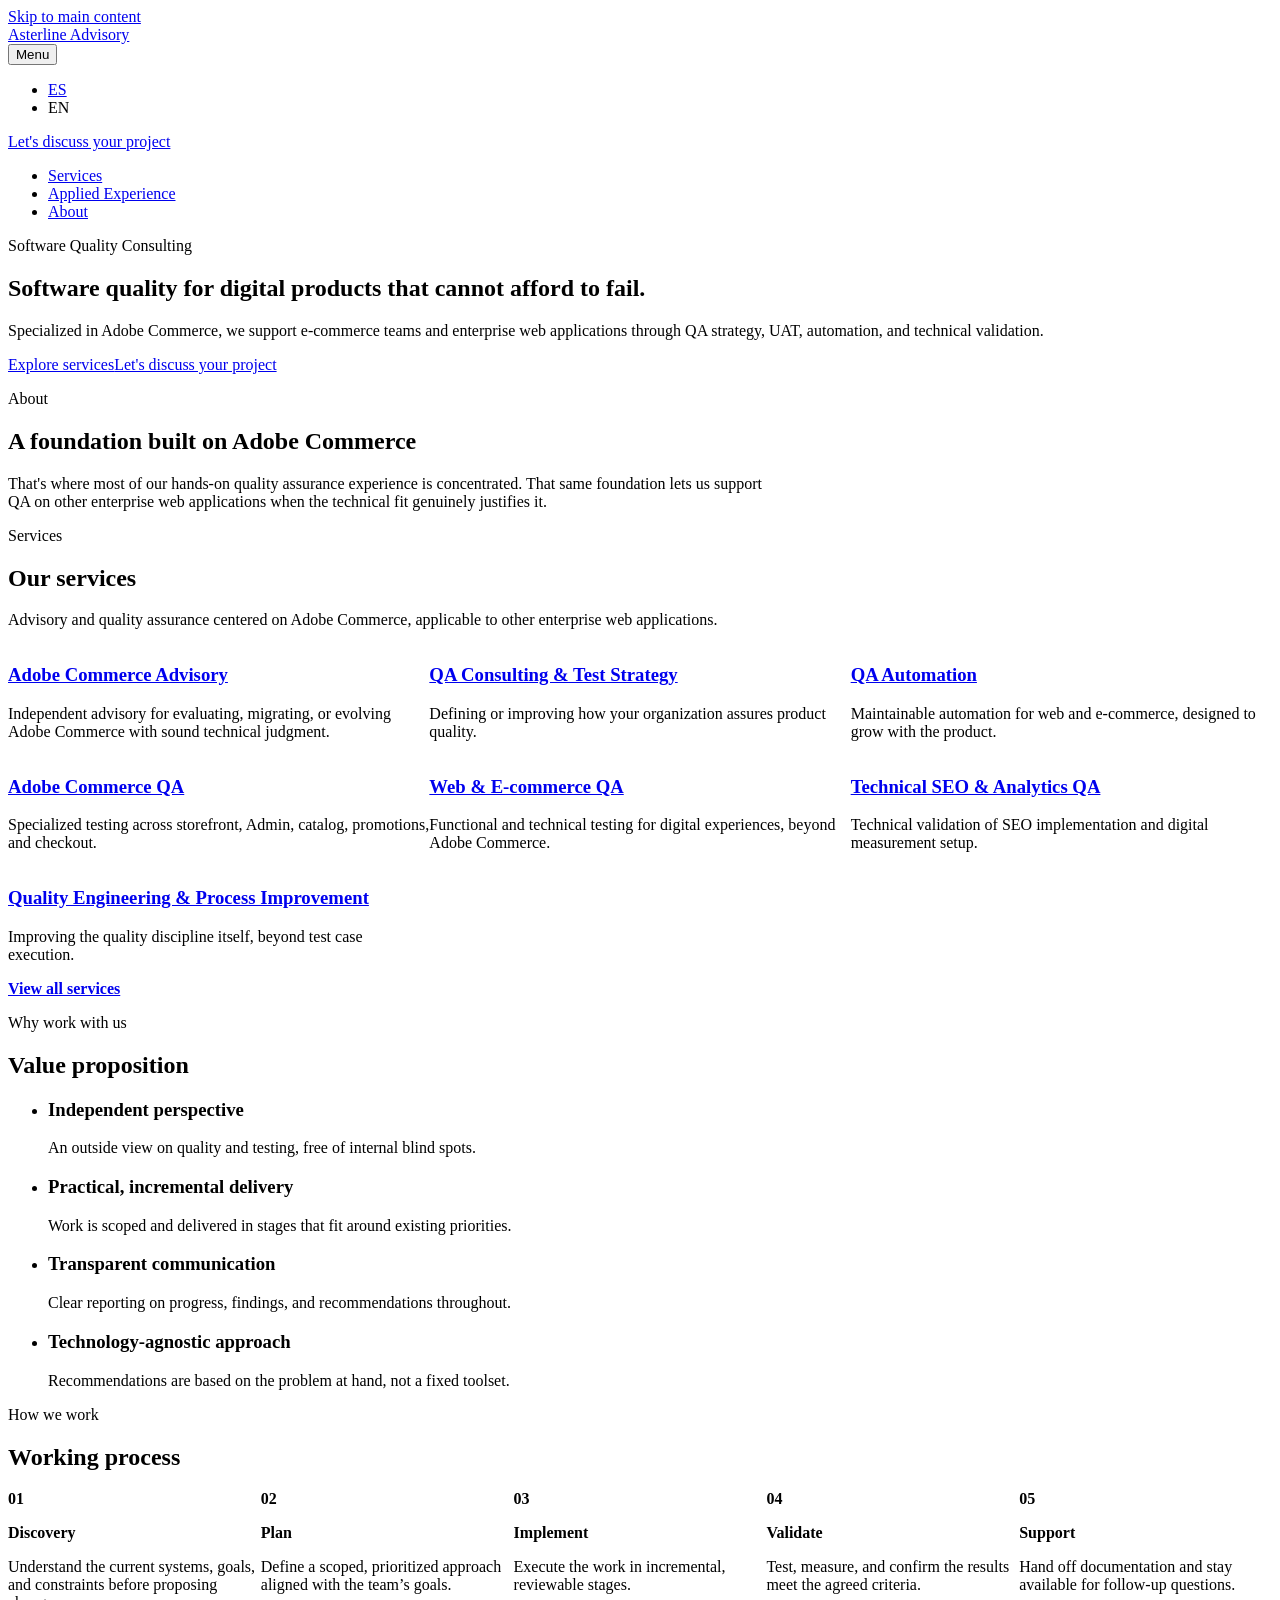
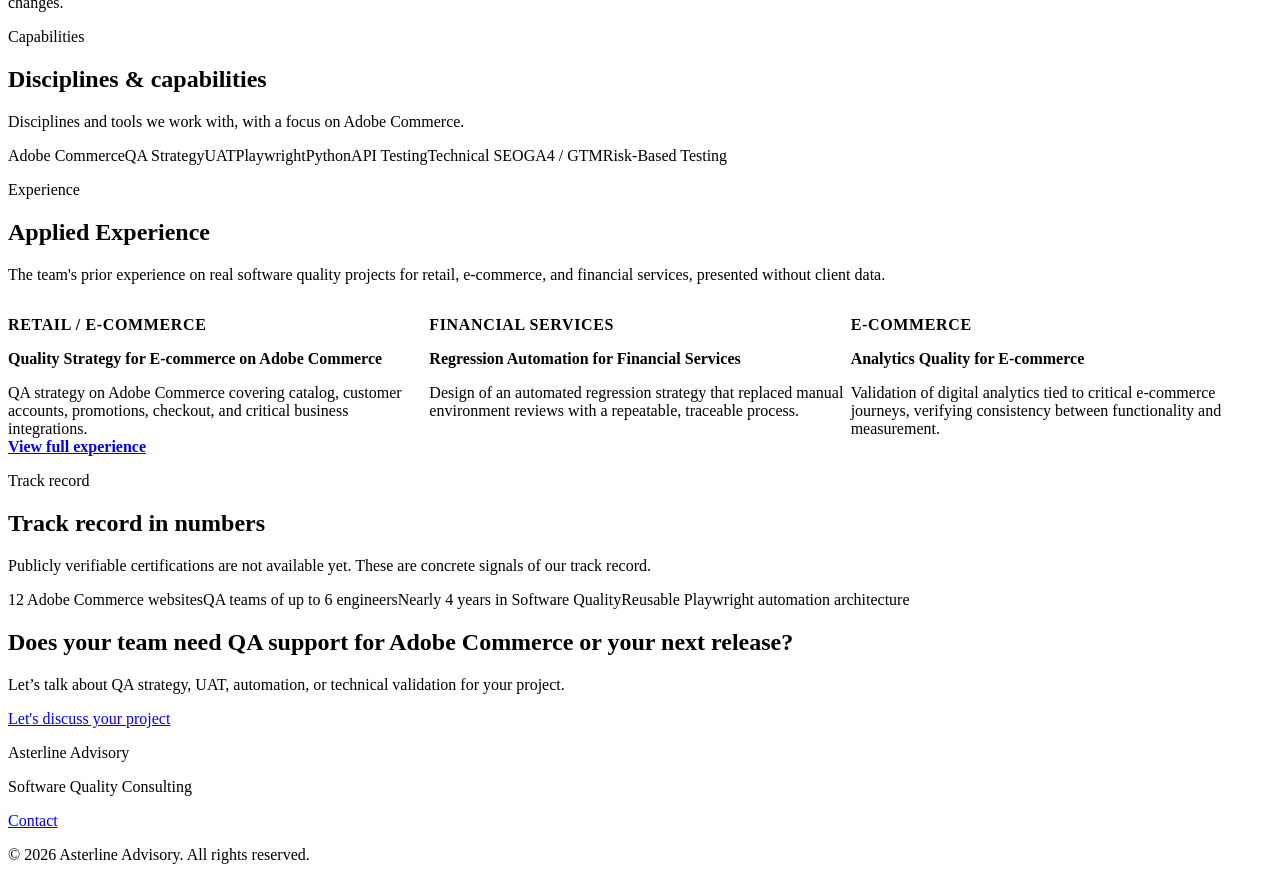
==== commit 93a1f92b: "deploy: K3iroz08/consultora-website-private@b22a06d230850bbf0ad85e3907983cdd41dd1d9e" ====
--- a/en/index.html
+++ b/en/index.html
@@ -1,2 +1,2 @@
 <!DOCTYPE html><html lang="en"><head><meta charset="utf-8"><meta name="viewport" content="width=device-width, initial-scale=1"><link rel="icon" type="image/svg+xml" href="/consultora-website/favicon.svg"><link rel="icon" href="/consultora-website/favicon.ico"><meta name="generator" content="Astro v7.2.0"><meta name="description" content="Software quality consulting specialized in Adobe Commerce. QA strategy, UAT, automation, and technical validation for enterprise web teams."><title>Asterline Advisory — Adobe Commerce QA Specialists</title><link rel="canonical" href="https://k3iroz08.github.io/consultora-website/en/"><link rel="alternate" hreflang="es" href="https://k3iroz08.github.io/consultora-website/es/"><link rel="alternate" hreflang="en" href="https://k3iroz08.github.io/consultora-website/en/"><link rel="alternate" hreflang="x-default" href="https://k3iroz08.github.io/consultora-website/es/"><link rel="stylesheet" href="/consultora-website/_astro/caseStudies.BPoUbMx-.css"><style>.intro-inner[data-astro-cid-uifkj7ux] .section-heading{max-width:48rem}.service-grid[data-astro-cid-czbse5km]{gap:var(--space-5);grid-template-columns:1fr;margin:0;padding:0;list-style:none;display:grid}@media (width>=640px){.service-grid[data-astro-cid-czbse5km]{grid-template-columns:repeat(2,1fr)}}@media (width>=960px){.service-grid[data-astro-cid-czbse5km]{grid-template-columns:repeat(3,1fr)}}.service-section__cta[data-astro-cid-czbse5km]{margin:var(--space-6) 0 0;font-weight:600}.process-list[data-astro-cid-uslcplg3]{gap:var(--space-5);grid-template-columns:1fr;margin:0;padding:0;list-style:none;display:grid}@media (width>=640px){.process-list[data-astro-cid-uslcplg3]{grid-template-columns:repeat(2,1fr)}}@media (width>=960px){.process-list[data-astro-cid-uslcplg3]{grid-template-columns:repeat(5,1fr)}}.process-item__number[data-astro-cid-uslcplg3]{font-size:var(--font-size-sm);color:var(--color-primary);margin-bottom:var(--space-2);font-weight:700;display:block}.process-item[data-astro-cid-uslcplg3] h3[data-astro-cid-uslcplg3]{font-size:var(--font-size-lg);margin-bottom:var(--space-2)}.process-item[data-astro-cid-uslcplg3] p[data-astro-cid-uslcplg3]{margin-bottom:0}.capability-list[data-astro-cid-mibvo5wv]{gap:var(--space-3);flex-wrap:wrap;margin:0;padding:0;list-style:none;display:flex}.case-study-card[data-astro-cid-4dw4sxam]{padding:var(--space-5);background:var(--color-surface);border:1px solid var(--color-border);border-radius:var(--radius-lg);flex-direction:column;height:100%;display:flex}.case-study-card__category[data-astro-cid-4dw4sxam]{color:var(--color-primary);font-weight:600;font-size:var(--font-size-sm);text-transform:uppercase;letter-spacing:.04em;margin-bottom:var(--space-2)}.case-study-card[data-astro-cid-4dw4sxam] h3[data-astro-cid-4dw4sxam]{font-size:var(--font-size-lg);margin-bottom:var(--space-2)}.case-study-card[data-astro-cid-4dw4sxam] h3[data-astro-cid-4dw4sxam] a[data-astro-cid-4dw4sxam]{color:inherit;text-decoration:none}.case-study-card[data-astro-cid-4dw4sxam] h3[data-astro-cid-4dw4sxam] a[data-astro-cid-4dw4sxam]:hover{color:var(--color-primary);text-decoration:underline}.case-study-card__summary[data-astro-cid-4dw4sxam]{flex-grow:1;margin-bottom:0}.case-study-grid[data-astro-cid-xvakuzzj]{gap:var(--space-5);grid-template-columns:1fr;margin:0;padding:0;list-style:none;display:grid}@media (width>=640px){.case-study-grid[data-astro-cid-xvakuzzj]{grid-template-columns:repeat(2,1fr)}}@media (width>=960px){.case-study-grid[data-astro-cid-xvakuzzj]{grid-template-columns:repeat(3,1fr)}}.case-study-section__cta[data-astro-cid-xvakuzzj]{margin:var(--space-6) 0 0;font-weight:600}.credential-list[data-astro-cid-d7rq35lf]{gap:var(--space-3);flex-wrap:wrap;margin:0;padding:0;list-style:none;display:flex}
-</style></head><body><a class="skip-link" href="#main-content">Skip to main content</a><header class="site-header" data-astro-cid-nen7h5rs><div class="container header-inner" data-astro-cid-nen7h5rs><div class="logo-slot" data-astro-cid-nen7h5rs><a class="logo" href="/consultora-website/en/" data-astro-cid-f7espo7c>Asterline Advisory</a></div><button id="nav-toggle" class="nav-toggle" type="button" aria-expanded="false" aria-controls="primary-nav" hidden data-astro-cid-nen7h5rs><span class="visually-hidden" data-astro-cid-nen7h5rs>Menu</span><span class="nav-toggle__icon" aria-hidden="true" data-astro-cid-nen7h5rs></span></button><div class="header-actions" data-astro-cid-nen7h5rs><ul class="lang-switch" aria-label="Change language" data-astro-cid-nen7h5rs><li data-astro-cid-nen7h5rs><a href="/consultora-website/es/" lang="es" hreflang="es" data-astro-cid-nen7h5rs>ES</a></li><li data-astro-cid-nen7h5rs><span class="lang-switch__current" aria-current="true" lang="en" data-astro-cid-nen7h5rs>EN</span></li></ul><a class="button button--primary" href="/consultora-website/en/contact/" data-astro-cid-ekguhzzh>Let&#39;s discuss your project</a></div><nav id="primary-nav" class="primary-nav" aria-label="Primary" data-astro-cid-nen7h5rs><ul data-astro-cid-nen7h5rs><li data-astro-cid-nen7h5rs><a href="/consultora-website/en/services/" data-astro-cid-nen7h5rs>Services</a></li><li data-astro-cid-nen7h5rs><a href="/consultora-website/en/applied-experience/" data-astro-cid-nen7h5rs>Applied Experience</a></li><li data-astro-cid-nen7h5rs><a href="#about" data-astro-cid-nen7h5rs>About</a></li></ul></nav></div></header><script type="module">var e=document.getElementById(`nav-toggle`),t=document.getElementById(`primary-nav`);e&&t&&(e.hidden=!1,e.addEventListener(`click`,()=>{let n=e.getAttribute(`aria-expanded`)===`true`;e.setAttribute(`aria-expanded`,String(!n)),t.classList.toggle(`is-open`,!n)}),t.addEventListener(`click`,n=>{n.target instanceof HTMLAnchorElement&&(e.setAttribute(`aria-expanded`,`false`),t.classList.remove(`is-open`))}));</script><main id="main-content"><section class="hero" aria-labelledby="hero-heading" data-astro-cid-mluh7b2q><div class="container hero-inner" data-astro-cid-mluh7b2q><p class="hero-eyebrow" data-astro-cid-mluh7b2q>Software Quality Consulting</p><h1 id="hero-heading" data-astro-cid-mluh7b2q>Software quality for digital products that cannot afford to fail.</h1><p class="hero-lead" data-astro-cid-mluh7b2q>Specialized in Adobe Commerce, we support e-commerce teams and enterprise web applications through QA strategy, UAT, automation, and technical validation.</p><div class="hero-actions" data-astro-cid-mluh7b2q><a class="button button--secondary" href="/consultora-website/en/services/" data-astro-cid-ekguhzzh>Explore services</a><a class="button button--primary" href="/consultora-website/en/contact/" data-astro-cid-ekguhzzh>Let&#39;s discuss your project</a></div></div></section><section id="about" class="section" aria-labelledby="intro-heading" data-astro-cid-uifkj7ux><div class="container intro-inner" data-astro-cid-uifkj7ux><div class="section-heading"><p class="section-heading__eyebrow">About</p><h2 id="intro-heading">Adobe Commerce specialists, experienced across enterprise web applications</h2><p class="section-heading__description">Adobe Commerce is our primary specialization — where most of our hands-on quality assurance experience is concentrated. That same foundation lets us support QA on other enterprise web applications when the technical fit genuinely justifies it.</p></div></div></section><section id="services" class="section section--muted" aria-labelledby="services-heading" data-astro-cid-czbse5km><div class="container" data-astro-cid-czbse5km><div class="section-heading"><p class="section-heading__eyebrow">Services</p><h2 id="services-heading">Our services</h2><p class="section-heading__description">Advisory and quality assurance centered on Adobe Commerce, applicable to other enterprise web applications.</p></div><ul class="service-grid" data-astro-cid-czbse5km><li data-astro-cid-czbse5km><article class="service-card" data-astro-cid-3vpt37q6><h3 data-astro-cid-3vpt37q6><a href="/consultora-website/en/services/#adobe-commerce-advisory" data-astro-cid-3vpt37q6>Adobe Commerce Advisory</a></h3><p data-astro-cid-3vpt37q6>Independent advisory for evaluating, migrating, or evolving Adobe Commerce with sound technical judgment.</p></article></li><li data-astro-cid-czbse5km><article class="service-card" data-astro-cid-3vpt37q6><h3 data-astro-cid-3vpt37q6><a href="/consultora-website/en/services/#qa-consulting-test-strategy" data-astro-cid-3vpt37q6>QA Consulting &amp; Test Strategy</a></h3><p data-astro-cid-3vpt37q6>Defining or improving how your organization assures product quality.</p></article></li><li data-astro-cid-czbse5km><article class="service-card" data-astro-cid-3vpt37q6><h3 data-astro-cid-3vpt37q6><a href="/consultora-website/en/services/#qa-automation" data-astro-cid-3vpt37q6>QA Automation</a></h3><p data-astro-cid-3vpt37q6>Maintainable automation for web and e-commerce, designed to grow with the product.</p></article></li><li data-astro-cid-czbse5km><article class="service-card" data-astro-cid-3vpt37q6><h3 data-astro-cid-3vpt37q6><a href="/consultora-website/en/services/#adobe-commerce-qa" data-astro-cid-3vpt37q6>Adobe Commerce QA</a></h3><p data-astro-cid-3vpt37q6>Specialized testing across storefront, Admin, catalog, promotions, and checkout.</p></article></li><li data-astro-cid-czbse5km><article class="service-card" data-astro-cid-3vpt37q6><h3 data-astro-cid-3vpt37q6><a href="/consultora-website/en/services/#web-ecommerce-qa" data-astro-cid-3vpt37q6>Web &amp; E-commerce QA</a></h3><p data-astro-cid-3vpt37q6>Functional and technical testing for digital experiences, beyond Adobe Commerce.</p></article></li><li data-astro-cid-czbse5km><article class="service-card" data-astro-cid-3vpt37q6><h3 data-astro-cid-3vpt37q6><a href="/consultora-website/en/services/#seo-analytics-qa" data-astro-cid-3vpt37q6>Technical SEO &amp; Analytics QA</a></h3><p data-astro-cid-3vpt37q6>Technical validation of SEO implementation and digital measurement setup.</p></article></li><li data-astro-cid-czbse5km><article class="service-card" data-astro-cid-3vpt37q6><h3 data-astro-cid-3vpt37q6><a href="/consultora-website/en/services/#quality-engineering" data-astro-cid-3vpt37q6>Quality Engineering &amp; Process Improvement</a></h3><p data-astro-cid-3vpt37q6>Improving the quality discipline itself, beyond test case execution.</p></article></li></ul><p class="service-section__cta" data-astro-cid-czbse5km><a href="/consultora-website/en/services/" data-astro-cid-czbse5km>View all services</a></p></div></section><section class="section" aria-labelledby="value-heading" data-astro-cid-malgzcj4><div class="container" data-astro-cid-malgzcj4><div class="section-heading"><p class="section-heading__eyebrow">Why work with us</p><h2 id="value-heading">Value proposition</h2></div><ul class="value-list" data-astro-cid-malgzcj4><li class="value-item" data-astro-cid-malgzcj4><h3 data-astro-cid-malgzcj4>Independent perspective</h3><p data-astro-cid-malgzcj4>An outside view on quality and testing, free of internal blind spots.</p></li><li class="value-item" data-astro-cid-malgzcj4><h3 data-astro-cid-malgzcj4>Practical, incremental delivery</h3><p data-astro-cid-malgzcj4>Work is scoped and delivered in stages that fit around existing priorities.</p></li><li class="value-item" data-astro-cid-malgzcj4><h3 data-astro-cid-malgzcj4>Transparent communication</h3><p data-astro-cid-malgzcj4>Clear reporting on progress, findings, and recommendations throughout.</p></li><li class="value-item" data-astro-cid-malgzcj4><h3 data-astro-cid-malgzcj4>Technology-agnostic approach</h3><p data-astro-cid-malgzcj4>Recommendations are based on the problem at hand, not a fixed toolset.</p></li></ul></div></section><section class="section section--muted" aria-labelledby="process-heading" data-astro-cid-uslcplg3><div class="container" data-astro-cid-uslcplg3><div class="section-heading"><p class="section-heading__eyebrow">How we work</p><h2 id="process-heading">Working process</h2></div><ol class="process-list" data-astro-cid-uslcplg3><li class="process-item" data-astro-cid-uslcplg3><span class="process-item__number" aria-hidden="true" data-astro-cid-uslcplg3>01</span><h3 data-astro-cid-uslcplg3>Discovery</h3><p data-astro-cid-uslcplg3>Understand the current systems, goals, and constraints before proposing changes.</p></li><li class="process-item" data-astro-cid-uslcplg3><span class="process-item__number" aria-hidden="true" data-astro-cid-uslcplg3>02</span><h3 data-astro-cid-uslcplg3>Plan</h3><p data-astro-cid-uslcplg3>Define a scoped, prioritized approach aligned with the team’s goals.</p></li><li class="process-item" data-astro-cid-uslcplg3><span class="process-item__number" aria-hidden="true" data-astro-cid-uslcplg3>03</span><h3 data-astro-cid-uslcplg3>Implement</h3><p data-astro-cid-uslcplg3>Execute the work in incremental, reviewable stages.</p></li><li class="process-item" data-astro-cid-uslcplg3><span class="process-item__number" aria-hidden="true" data-astro-cid-uslcplg3>04</span><h3 data-astro-cid-uslcplg3>Validate</h3><p data-astro-cid-uslcplg3>Test, measure, and confirm the results meet the agreed criteria.</p></li><li class="process-item" data-astro-cid-uslcplg3><span class="process-item__number" aria-hidden="true" data-astro-cid-uslcplg3>05</span><h3 data-astro-cid-uslcplg3>Support</h3><p data-astro-cid-uslcplg3>Hand off documentation and stay available for follow-up questions.</p></li></ol></div></section><section class="section" aria-labelledby="capabilities-heading" data-astro-cid-mibvo5wv><div class="container" data-astro-cid-mibvo5wv><div class="section-heading"><p class="section-heading__eyebrow">Capabilities</p><h2 id="capabilities-heading">Experience &amp; capabilities</h2><p class="section-heading__description">Disciplines where we have demonstrated experience, with a focus on Adobe Commerce.</p></div><ul class="capability-list" data-astro-cid-mibvo5wv><li data-astro-cid-mibvo5wv><span class="capability-badge" data-astro-cid-s2iphjpi>Adobe Commerce</span></li><li data-astro-cid-mibvo5wv><span class="capability-badge" data-astro-cid-s2iphjpi>QA Strategy</span></li><li data-astro-cid-mibvo5wv><span class="capability-badge" data-astro-cid-s2iphjpi>UAT</span></li><li data-astro-cid-mibvo5wv><span class="capability-badge" data-astro-cid-s2iphjpi>Playwright</span></li><li data-astro-cid-mibvo5wv><span class="capability-badge" data-astro-cid-s2iphjpi>Python</span></li><li data-astro-cid-mibvo5wv><span class="capability-badge" data-astro-cid-s2iphjpi>API Testing</span></li><li data-astro-cid-mibvo5wv><span class="capability-badge" data-astro-cid-s2iphjpi>Technical SEO</span></li><li data-astro-cid-mibvo5wv><span class="capability-badge" data-astro-cid-s2iphjpi>GA4 / GTM</span></li><li data-astro-cid-mibvo5wv><span class="capability-badge" data-astro-cid-s2iphjpi>Risk-Based Testing</span></li></ul></div></section><section id="case-studies" class="section section--muted" aria-labelledby="case-studies-heading" data-astro-cid-xvakuzzj><div class="container" data-astro-cid-xvakuzzj><div class="section-heading"><p class="section-heading__eyebrow">Experience</p><h2 id="case-studies-heading">Applied Experience</h2><p class="section-heading__description">The team&#39;s prior experience on real software quality projects for retail, e-commerce, and financial services, presented without client data.</p></div><ul class="case-study-grid" data-astro-cid-xvakuzzj><li data-astro-cid-xvakuzzj><article class="case-study-card" data-astro-cid-4dw4sxam><p class="case-study-card__category" data-astro-cid-4dw4sxam>Retail / E-commerce</p><h3 data-astro-cid-4dw4sxam><a href="/consultora-website/en/applied-experience/#adobe-commerce-quality-strategy" data-astro-cid-4dw4sxam>Quality Strategy for E-commerce on Adobe Commerce</a></h3><p class="case-study-card__summary" data-astro-cid-4dw4sxam>QA strategy on Adobe Commerce covering catalog, customer accounts, promotions, checkout, and critical business integrations.</p></article></li><li data-astro-cid-xvakuzzj><article class="case-study-card" data-astro-cid-4dw4sxam><p class="case-study-card__category" data-astro-cid-4dw4sxam>Financial Services</p><h3 data-astro-cid-4dw4sxam><a href="/consultora-website/en/applied-experience/#financial-regression-automation" data-astro-cid-4dw4sxam>Regression Automation for Financial Services</a></h3><p class="case-study-card__summary" data-astro-cid-4dw4sxam>Design of an automated regression strategy that replaced manual environment reviews with a repeatable, traceable process.</p></article></li><li data-astro-cid-xvakuzzj><article class="case-study-card" data-astro-cid-4dw4sxam><p class="case-study-card__category" data-astro-cid-4dw4sxam>E-commerce</p><h3 data-astro-cid-4dw4sxam><a href="/consultora-website/en/applied-experience/#ecommerce-analytics-quality" data-astro-cid-4dw4sxam>Analytics Quality for E-commerce</a></h3><p class="case-study-card__summary" data-astro-cid-4dw4sxam>Validation of digital analytics tied to critical e-commerce journeys, verifying consistency between functionality and measurement.</p></article></li></ul><p class="case-study-section__cta" data-astro-cid-xvakuzzj><a href="/consultora-website/en/applied-experience/" data-astro-cid-xvakuzzj>View full experience</a></p></div></section><section class="section" aria-labelledby="credentials-heading" data-astro-cid-d7rq35lf><div class="container" data-astro-cid-d7rq35lf><div class="section-heading"><p class="section-heading__eyebrow">Track record</p><h2 id="credentials-heading">Experience &amp; credentials</h2><p class="section-heading__description">Publicly verifiable certifications are not available yet. These are concrete indicators of our current experience.</p></div><ul class="credential-list" data-astro-cid-d7rq35lf><li data-astro-cid-d7rq35lf><span class="capability-badge" data-astro-cid-s2iphjpi>12 Adobe Commerce websites</span></li><li data-astro-cid-d7rq35lf><span class="capability-badge" data-astro-cid-s2iphjpi>QA teams of up to 6 engineers</span></li><li data-astro-cid-d7rq35lf><span class="capability-badge" data-astro-cid-s2iphjpi>Nearly 4 years in Software Quality</span></li><li data-astro-cid-d7rq35lf><span class="capability-badge" data-astro-cid-s2iphjpi>Adobe Commerce specialization</span></li><li data-astro-cid-d7rq35lf><span class="capability-badge" data-astro-cid-s2iphjpi>Reusable Playwright automation architecture</span></li></ul></div></section><section class="section cta" aria-labelledby="cta-heading" data-astro-cid-cdbiaipg><div class="container cta-inner" data-astro-cid-cdbiaipg><h2 id="cta-heading" data-astro-cid-cdbiaipg>Does your team need QA support for Adobe Commerce or your next release?</h2><p data-astro-cid-cdbiaipg>Let’s talk about QA strategy, UAT, automation, or technical validation for your project.</p><a class="button button--primary" href="/consultora-website/en/contact/" data-astro-cid-ekguhzzh>Let&#39;s discuss your project</a></div></section></main><footer class="site-footer" data-astro-cid-jo6i4kqk><div class="container footer-inner" data-astro-cid-jo6i4kqk><div class="footer-about" data-astro-cid-jo6i4kqk><p class="logo logo--inverse" data-astro-cid-f7espo7c>Asterline Advisory</p><p data-astro-cid-jo6i4kqk>Software Quality Consulting</p></div><p class="footer-contact" data-astro-cid-jo6i4kqk><a href="/consultora-website/en/contact/" data-astro-cid-jo6i4kqk>Contact</a></p><p class="footer-copyright" data-astro-cid-jo6i4kqk>&copy; 2026 Asterline Advisory. All rights reserved.</p></div></footer></body></html>+</style></head><body><a class="skip-link" href="#main-content">Skip to main content</a><header class="site-header" data-astro-cid-nen7h5rs><div class="container header-inner" data-astro-cid-nen7h5rs><div class="logo-slot" data-astro-cid-nen7h5rs><a class="logo" href="/consultora-website/en/" data-astro-cid-f7espo7c>Asterline Advisory</a></div><button id="nav-toggle" class="nav-toggle" type="button" aria-expanded="false" aria-controls="primary-nav" hidden data-astro-cid-nen7h5rs><span class="visually-hidden" data-astro-cid-nen7h5rs>Menu</span><span class="nav-toggle__icon" aria-hidden="true" data-astro-cid-nen7h5rs></span></button><div class="header-actions" data-astro-cid-nen7h5rs><ul class="lang-switch" aria-label="Change language" data-astro-cid-nen7h5rs><li data-astro-cid-nen7h5rs><a href="/consultora-website/es/" lang="es" hreflang="es" data-astro-cid-nen7h5rs>ES</a></li><li data-astro-cid-nen7h5rs><span class="lang-switch__current" aria-current="true" lang="en" data-astro-cid-nen7h5rs>EN</span></li></ul><a class="button button--primary" href="/consultora-website/en/contact/" data-astro-cid-ekguhzzh>Let&#39;s discuss your project</a></div><nav id="primary-nav" class="primary-nav" aria-label="Primary" data-astro-cid-nen7h5rs><ul data-astro-cid-nen7h5rs><li data-astro-cid-nen7h5rs><a href="/consultora-website/en/services/" data-astro-cid-nen7h5rs>Services</a></li><li data-astro-cid-nen7h5rs><a href="/consultora-website/en/applied-experience/" data-astro-cid-nen7h5rs>Applied Experience</a></li><li data-astro-cid-nen7h5rs><a href="#about" data-astro-cid-nen7h5rs>About</a></li></ul></nav></div></header><script type="module">var e=document.getElementById(`nav-toggle`),t=document.getElementById(`primary-nav`);e&&t&&(e.hidden=!1,e.addEventListener(`click`,()=>{let n=e.getAttribute(`aria-expanded`)===`true`;e.setAttribute(`aria-expanded`,String(!n)),t.classList.toggle(`is-open`,!n)}),t.addEventListener(`click`,n=>{n.target instanceof HTMLAnchorElement&&(e.setAttribute(`aria-expanded`,`false`),t.classList.remove(`is-open`))}));</script><main id="main-content"><section class="hero" aria-labelledby="hero-heading" data-astro-cid-mluh7b2q><div class="container hero-inner" data-astro-cid-mluh7b2q><p class="hero-eyebrow" data-astro-cid-mluh7b2q>Software Quality Consulting</p><h1 id="hero-heading" data-astro-cid-mluh7b2q>Software quality for digital products that cannot afford to fail.</h1><p class="hero-lead" data-astro-cid-mluh7b2q>Specialized in Adobe Commerce, we support e-commerce teams and enterprise web applications through QA strategy, UAT, automation, and technical validation.</p><div class="hero-actions" data-astro-cid-mluh7b2q><a class="button button--secondary" href="/consultora-website/en/services/" data-astro-cid-ekguhzzh>Explore services</a><a class="button button--primary" href="/consultora-website/en/contact/" data-astro-cid-ekguhzzh>Let&#39;s discuss your project</a></div></div></section><section id="about" class="section" aria-labelledby="intro-heading" data-astro-cid-uifkj7ux><div class="container intro-inner" data-astro-cid-uifkj7ux><div class="section-heading"><p class="section-heading__eyebrow">About</p><h2 id="intro-heading">A foundation built on Adobe Commerce</h2><p class="section-heading__description">That&#39;s where most of our hands-on quality assurance experience is concentrated. That same foundation lets us support QA on other enterprise web applications when the technical fit genuinely justifies it.</p></div></div></section><section class="section section--muted" aria-labelledby="services-heading" data-astro-cid-czbse5km><div class="container" data-astro-cid-czbse5km><div class="section-heading"><p class="section-heading__eyebrow">Services</p><h2 id="services-heading">Our services</h2><p class="section-heading__description">Advisory and quality assurance centered on Adobe Commerce, applicable to other enterprise web applications.</p></div><ul class="service-grid" data-astro-cid-czbse5km><li data-astro-cid-czbse5km><article class="service-card" data-astro-cid-3vpt37q6><h3 data-astro-cid-3vpt37q6><a href="/consultora-website/en/services/#adobe-commerce-advisory" data-astro-cid-3vpt37q6>Adobe Commerce Advisory</a></h3><p data-astro-cid-3vpt37q6>Independent advisory for evaluating, migrating, or evolving Adobe Commerce with sound technical judgment.</p></article></li><li data-astro-cid-czbse5km><article class="service-card" data-astro-cid-3vpt37q6><h3 data-astro-cid-3vpt37q6><a href="/consultora-website/en/services/#qa-consulting-test-strategy" data-astro-cid-3vpt37q6>QA Consulting &amp; Test Strategy</a></h3><p data-astro-cid-3vpt37q6>Defining or improving how your organization assures product quality.</p></article></li><li data-astro-cid-czbse5km><article class="service-card" data-astro-cid-3vpt37q6><h3 data-astro-cid-3vpt37q6><a href="/consultora-website/en/services/#qa-automation" data-astro-cid-3vpt37q6>QA Automation</a></h3><p data-astro-cid-3vpt37q6>Maintainable automation for web and e-commerce, designed to grow with the product.</p></article></li><li data-astro-cid-czbse5km><article class="service-card" data-astro-cid-3vpt37q6><h3 data-astro-cid-3vpt37q6><a href="/consultora-website/en/services/#adobe-commerce-qa" data-astro-cid-3vpt37q6>Adobe Commerce QA</a></h3><p data-astro-cid-3vpt37q6>Specialized testing across storefront, Admin, catalog, promotions, and checkout.</p></article></li><li data-astro-cid-czbse5km><article class="service-card" data-astro-cid-3vpt37q6><h3 data-astro-cid-3vpt37q6><a href="/consultora-website/en/services/#web-ecommerce-qa" data-astro-cid-3vpt37q6>Web &amp; E-commerce QA</a></h3><p data-astro-cid-3vpt37q6>Functional and technical testing for digital experiences, beyond Adobe Commerce.</p></article></li><li data-astro-cid-czbse5km><article class="service-card" data-astro-cid-3vpt37q6><h3 data-astro-cid-3vpt37q6><a href="/consultora-website/en/services/#seo-analytics-qa" data-astro-cid-3vpt37q6>Technical SEO &amp; Analytics QA</a></h3><p data-astro-cid-3vpt37q6>Technical validation of SEO implementation and digital measurement setup.</p></article></li><li data-astro-cid-czbse5km><article class="service-card" data-astro-cid-3vpt37q6><h3 data-astro-cid-3vpt37q6><a href="/consultora-website/en/services/#quality-engineering" data-astro-cid-3vpt37q6>Quality Engineering &amp; Process Improvement</a></h3><p data-astro-cid-3vpt37q6>Improving the quality discipline itself, beyond test case execution.</p></article></li></ul><p class="service-section__cta" data-astro-cid-czbse5km><a href="/consultora-website/en/services/" data-astro-cid-czbse5km>View all services</a></p></div></section><section class="section" aria-labelledby="value-heading" data-astro-cid-malgzcj4><div class="container" data-astro-cid-malgzcj4><div class="section-heading"><p class="section-heading__eyebrow">Why work with us</p><h2 id="value-heading">Value proposition</h2></div><ul class="value-list" data-astro-cid-malgzcj4><li class="value-item" data-astro-cid-malgzcj4><h3 data-astro-cid-malgzcj4>Independent perspective</h3><p data-astro-cid-malgzcj4>An outside view on quality and testing, free of internal blind spots.</p></li><li class="value-item" data-astro-cid-malgzcj4><h3 data-astro-cid-malgzcj4>Practical, incremental delivery</h3><p data-astro-cid-malgzcj4>Work is scoped and delivered in stages that fit around existing priorities.</p></li><li class="value-item" data-astro-cid-malgzcj4><h3 data-astro-cid-malgzcj4>Transparent communication</h3><p data-astro-cid-malgzcj4>Clear reporting on progress, findings, and recommendations throughout.</p></li><li class="value-item" data-astro-cid-malgzcj4><h3 data-astro-cid-malgzcj4>Technology-agnostic approach</h3><p data-astro-cid-malgzcj4>Recommendations are based on the problem at hand, not a fixed toolset.</p></li></ul></div></section><section class="section section--muted" aria-labelledby="process-heading" data-astro-cid-uslcplg3><div class="container" data-astro-cid-uslcplg3><div class="section-heading"><p class="section-heading__eyebrow">How we work</p><h2 id="process-heading">Working process</h2></div><ol class="process-list" data-astro-cid-uslcplg3><li class="process-item" data-astro-cid-uslcplg3><span class="process-item__number" aria-hidden="true" data-astro-cid-uslcplg3>01</span><h3 data-astro-cid-uslcplg3>Discovery</h3><p data-astro-cid-uslcplg3>Understand the current systems, goals, and constraints before proposing changes.</p></li><li class="process-item" data-astro-cid-uslcplg3><span class="process-item__number" aria-hidden="true" data-astro-cid-uslcplg3>02</span><h3 data-astro-cid-uslcplg3>Plan</h3><p data-astro-cid-uslcplg3>Define a scoped, prioritized approach aligned with the team’s goals.</p></li><li class="process-item" data-astro-cid-uslcplg3><span class="process-item__number" aria-hidden="true" data-astro-cid-uslcplg3>03</span><h3 data-astro-cid-uslcplg3>Implement</h3><p data-astro-cid-uslcplg3>Execute the work in incremental, reviewable stages.</p></li><li class="process-item" data-astro-cid-uslcplg3><span class="process-item__number" aria-hidden="true" data-astro-cid-uslcplg3>04</span><h3 data-astro-cid-uslcplg3>Validate</h3><p data-astro-cid-uslcplg3>Test, measure, and confirm the results meet the agreed criteria.</p></li><li class="process-item" data-astro-cid-uslcplg3><span class="process-item__number" aria-hidden="true" data-astro-cid-uslcplg3>05</span><h3 data-astro-cid-uslcplg3>Support</h3><p data-astro-cid-uslcplg3>Hand off documentation and stay available for follow-up questions.</p></li></ol></div></section><section class="section" aria-labelledby="capabilities-heading" data-astro-cid-mibvo5wv><div class="container" data-astro-cid-mibvo5wv><div class="section-heading"><p class="section-heading__eyebrow">Capabilities</p><h2 id="capabilities-heading">Disciplines &amp; capabilities</h2><p class="section-heading__description">Disciplines and tools we work with, with a focus on Adobe Commerce.</p></div><ul class="capability-list" data-astro-cid-mibvo5wv><li data-astro-cid-mibvo5wv><span class="capability-badge" data-astro-cid-s2iphjpi>Adobe Commerce</span></li><li data-astro-cid-mibvo5wv><span class="capability-badge" data-astro-cid-s2iphjpi>QA Strategy</span></li><li data-astro-cid-mibvo5wv><span class="capability-badge" data-astro-cid-s2iphjpi>UAT</span></li><li data-astro-cid-mibvo5wv><span class="capability-badge" data-astro-cid-s2iphjpi>Playwright</span></li><li data-astro-cid-mibvo5wv><span class="capability-badge" data-astro-cid-s2iphjpi>Python</span></li><li data-astro-cid-mibvo5wv><span class="capability-badge" data-astro-cid-s2iphjpi>API Testing</span></li><li data-astro-cid-mibvo5wv><span class="capability-badge" data-astro-cid-s2iphjpi>Technical SEO</span></li><li data-astro-cid-mibvo5wv><span class="capability-badge" data-astro-cid-s2iphjpi>GA4 / GTM</span></li><li data-astro-cid-mibvo5wv><span class="capability-badge" data-astro-cid-s2iphjpi>Risk-Based Testing</span></li></ul></div></section><section class="section section--muted" aria-labelledby="case-studies-heading" data-astro-cid-xvakuzzj><div class="container" data-astro-cid-xvakuzzj><div class="section-heading"><p class="section-heading__eyebrow">Experience</p><h2 id="case-studies-heading">Applied Experience</h2><p class="section-heading__description">The team&#39;s prior experience on real software quality projects for retail, e-commerce, and financial services, presented without client data.</p></div><ul class="case-study-grid" data-astro-cid-xvakuzzj><li data-astro-cid-xvakuzzj><article class="case-study-card" data-astro-cid-4dw4sxam><p class="case-study-card__category" data-astro-cid-4dw4sxam>Retail / E-commerce</p><h3 data-astro-cid-4dw4sxam><a href="/consultora-website/en/applied-experience/#adobe-commerce-quality-strategy" data-astro-cid-4dw4sxam>Quality Strategy for E-commerce on Adobe Commerce</a></h3><p class="case-study-card__summary" data-astro-cid-4dw4sxam>QA strategy on Adobe Commerce covering catalog, customer accounts, promotions, checkout, and critical business integrations.</p></article></li><li data-astro-cid-xvakuzzj><article class="case-study-card" data-astro-cid-4dw4sxam><p class="case-study-card__category" data-astro-cid-4dw4sxam>Financial Services</p><h3 data-astro-cid-4dw4sxam><a href="/consultora-website/en/applied-experience/#financial-regression-automation" data-astro-cid-4dw4sxam>Regression Automation for Financial Services</a></h3><p class="case-study-card__summary" data-astro-cid-4dw4sxam>Design of an automated regression strategy that replaced manual environment reviews with a repeatable, traceable process.</p></article></li><li data-astro-cid-xvakuzzj><article class="case-study-card" data-astro-cid-4dw4sxam><p class="case-study-card__category" data-astro-cid-4dw4sxam>E-commerce</p><h3 data-astro-cid-4dw4sxam><a href="/consultora-website/en/applied-experience/#ecommerce-analytics-quality" data-astro-cid-4dw4sxam>Analytics Quality for E-commerce</a></h3><p class="case-study-card__summary" data-astro-cid-4dw4sxam>Validation of digital analytics tied to critical e-commerce journeys, verifying consistency between functionality and measurement.</p></article></li></ul><p class="case-study-section__cta" data-astro-cid-xvakuzzj><a href="/consultora-website/en/applied-experience/" data-astro-cid-xvakuzzj>View full experience</a></p></div></section><section class="section" aria-labelledby="credentials-heading" data-astro-cid-d7rq35lf><div class="container" data-astro-cid-d7rq35lf><div class="section-heading"><p class="section-heading__eyebrow">Track record</p><h2 id="credentials-heading">Track record in numbers</h2><p class="section-heading__description">Publicly verifiable certifications are not available yet. These are concrete signals of our track record.</p></div><ul class="credential-list" data-astro-cid-d7rq35lf><li data-astro-cid-d7rq35lf><span class="capability-badge" data-astro-cid-s2iphjpi>12 Adobe Commerce websites</span></li><li data-astro-cid-d7rq35lf><span class="capability-badge" data-astro-cid-s2iphjpi>QA teams of up to 6 engineers</span></li><li data-astro-cid-d7rq35lf><span class="capability-badge" data-astro-cid-s2iphjpi>Nearly 4 years in Software Quality</span></li><li data-astro-cid-d7rq35lf><span class="capability-badge" data-astro-cid-s2iphjpi>Reusable Playwright automation architecture</span></li></ul></div></section><section class="section cta" aria-labelledby="cta-heading" data-astro-cid-cdbiaipg><div class="container cta-inner" data-astro-cid-cdbiaipg><h2 id="cta-heading" data-astro-cid-cdbiaipg>Does your team need QA support for Adobe Commerce or your next release?</h2><p data-astro-cid-cdbiaipg>Let’s talk about QA strategy, UAT, automation, or technical validation for your project.</p><a class="button button--primary" href="/consultora-website/en/contact/" data-astro-cid-ekguhzzh>Let&#39;s discuss your project</a></div></section></main><footer class="site-footer" data-astro-cid-jo6i4kqk><div class="container footer-inner" data-astro-cid-jo6i4kqk><div class="footer-about" data-astro-cid-jo6i4kqk><p class="logo logo--inverse" data-astro-cid-f7espo7c>Asterline Advisory</p><p data-astro-cid-jo6i4kqk>Software Quality Consulting</p></div><p class="footer-contact" data-astro-cid-jo6i4kqk><a href="/consultora-website/en/contact/" data-astro-cid-jo6i4kqk>Contact</a></p><p class="footer-copyright" data-astro-cid-jo6i4kqk>&copy; 2026 Asterline Advisory. All rights reserved.</p></div></footer></body></html>
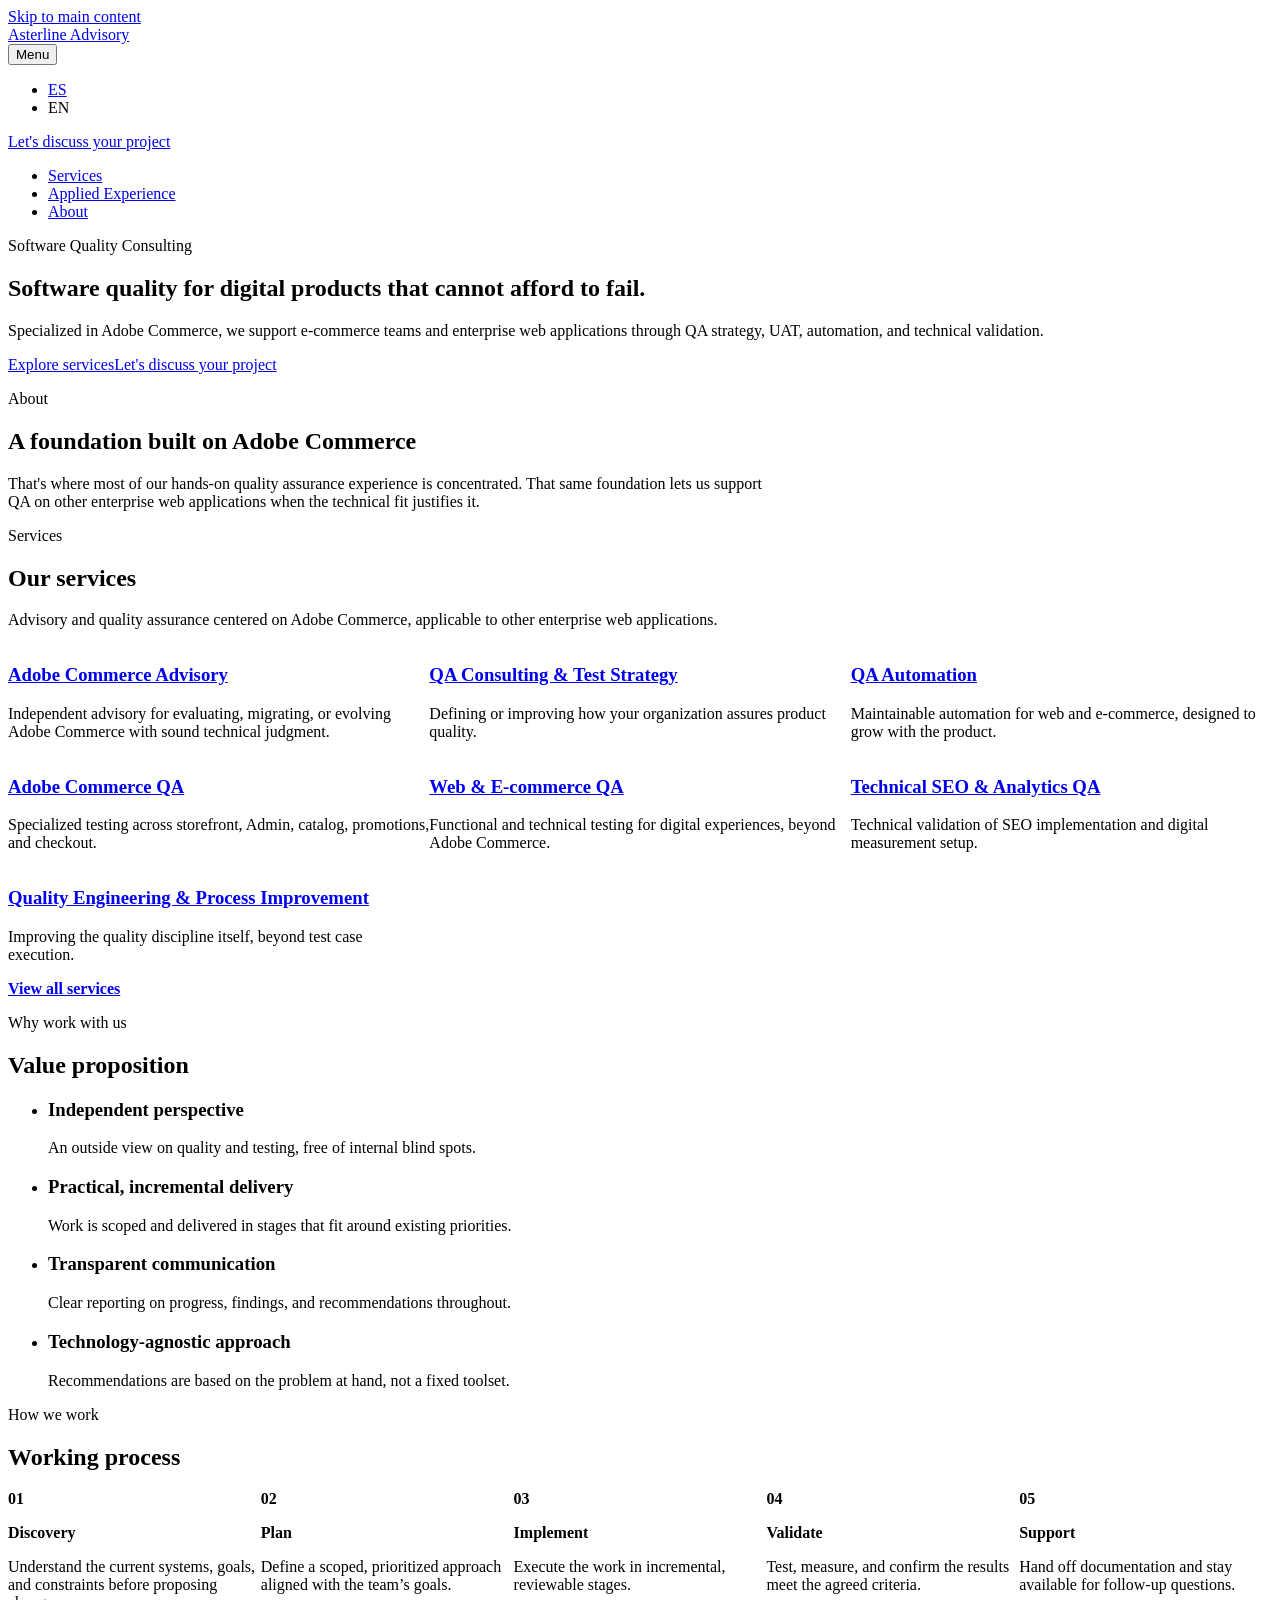
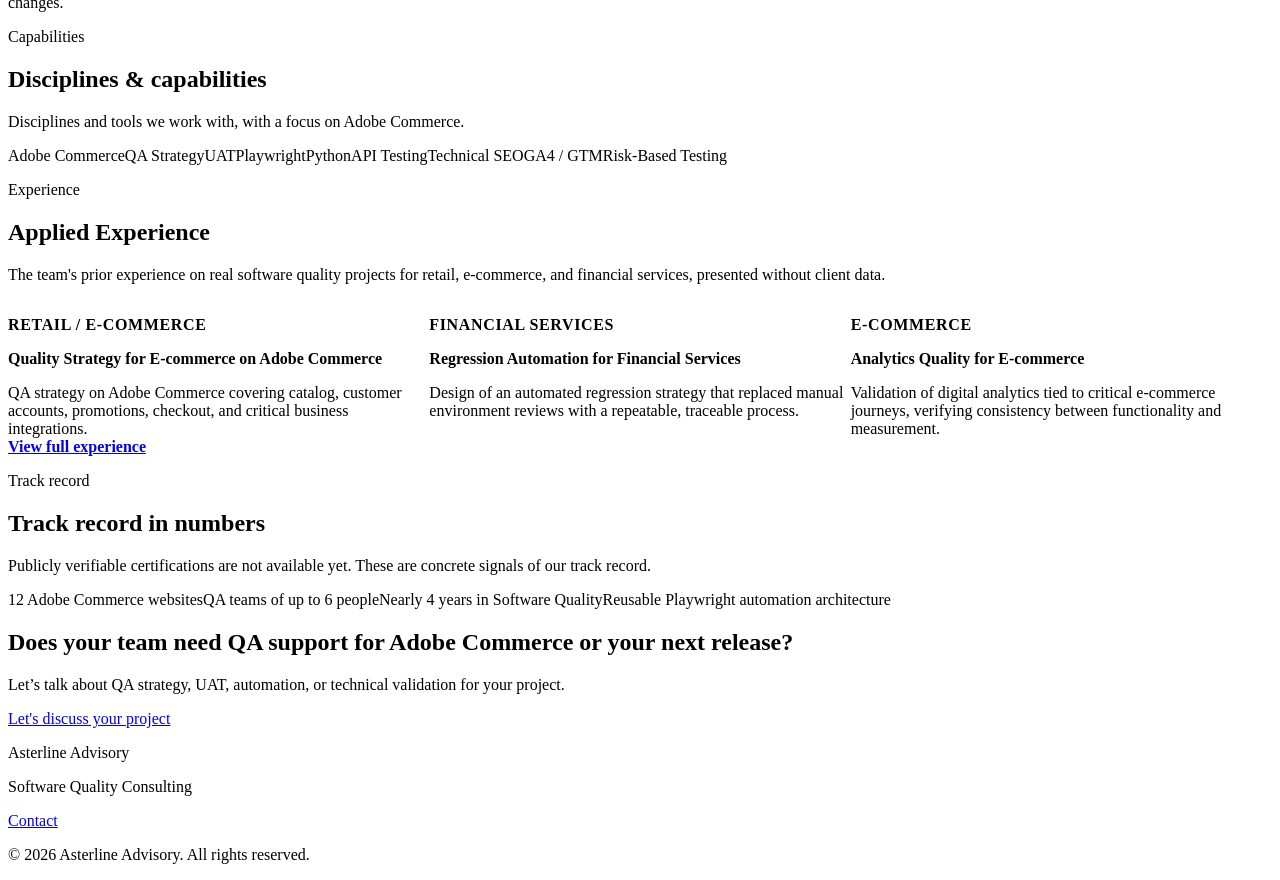
==== commit c77bbe10: "deploy: K3iroz08/consultora-website-private@cc5f7647fe75cd05a012c251cc718c2724487279" ====
--- a/en/index.html
+++ b/en/index.html
@@ -1,2 +1,2 @@
 <!DOCTYPE html><html lang="en"><head><meta charset="utf-8"><meta name="viewport" content="width=device-width, initial-scale=1"><link rel="icon" type="image/svg+xml" href="/consultora-website/favicon.svg"><link rel="icon" href="/consultora-website/favicon.ico"><meta name="generator" content="Astro v7.2.0"><meta name="description" content="Software quality consulting specialized in Adobe Commerce. QA strategy, UAT, automation, and technical validation for enterprise web teams."><title>Asterline Advisory — Adobe Commerce QA Specialists</title><link rel="canonical" href="https://k3iroz08.github.io/consultora-website/en/"><link rel="alternate" hreflang="es" href="https://k3iroz08.github.io/consultora-website/es/"><link rel="alternate" hreflang="en" href="https://k3iroz08.github.io/consultora-website/en/"><link rel="alternate" hreflang="x-default" href="https://k3iroz08.github.io/consultora-website/es/"><link rel="stylesheet" href="/consultora-website/_astro/caseStudies.BPoUbMx-.css"><style>.intro-inner[data-astro-cid-uifkj7ux] .section-heading{max-width:48rem}.service-grid[data-astro-cid-czbse5km]{gap:var(--space-5);grid-template-columns:1fr;margin:0;padding:0;list-style:none;display:grid}@media (width>=640px){.service-grid[data-astro-cid-czbse5km]{grid-template-columns:repeat(2,1fr)}}@media (width>=960px){.service-grid[data-astro-cid-czbse5km]{grid-template-columns:repeat(3,1fr)}}.service-section__cta[data-astro-cid-czbse5km]{margin:var(--space-6) 0 0;font-weight:600}.process-list[data-astro-cid-uslcplg3]{gap:var(--space-5);grid-template-columns:1fr;margin:0;padding:0;list-style:none;display:grid}@media (width>=640px){.process-list[data-astro-cid-uslcplg3]{grid-template-columns:repeat(2,1fr)}}@media (width>=960px){.process-list[data-astro-cid-uslcplg3]{grid-template-columns:repeat(5,1fr)}}.process-item__number[data-astro-cid-uslcplg3]{font-size:var(--font-size-sm);color:var(--color-primary);margin-bottom:var(--space-2);font-weight:700;display:block}.process-item[data-astro-cid-uslcplg3] h3[data-astro-cid-uslcplg3]{font-size:var(--font-size-lg);margin-bottom:var(--space-2)}.process-item[data-astro-cid-uslcplg3] p[data-astro-cid-uslcplg3]{margin-bottom:0}.capability-list[data-astro-cid-mibvo5wv]{gap:var(--space-3);flex-wrap:wrap;margin:0;padding:0;list-style:none;display:flex}.case-study-card[data-astro-cid-4dw4sxam]{padding:var(--space-5);background:var(--color-surface);border:1px solid var(--color-border);border-radius:var(--radius-lg);flex-direction:column;height:100%;display:flex}.case-study-card__category[data-astro-cid-4dw4sxam]{color:var(--color-primary);font-weight:600;font-size:var(--font-size-sm);text-transform:uppercase;letter-spacing:.04em;margin-bottom:var(--space-2)}.case-study-card[data-astro-cid-4dw4sxam] h3[data-astro-cid-4dw4sxam]{font-size:var(--font-size-lg);margin-bottom:var(--space-2)}.case-study-card[data-astro-cid-4dw4sxam] h3[data-astro-cid-4dw4sxam] a[data-astro-cid-4dw4sxam]{color:inherit;text-decoration:none}.case-study-card[data-astro-cid-4dw4sxam] h3[data-astro-cid-4dw4sxam] a[data-astro-cid-4dw4sxam]:hover{color:var(--color-primary);text-decoration:underline}.case-study-card__summary[data-astro-cid-4dw4sxam]{flex-grow:1;margin-bottom:0}.case-study-grid[data-astro-cid-xvakuzzj]{gap:var(--space-5);grid-template-columns:1fr;margin:0;padding:0;list-style:none;display:grid}@media (width>=640px){.case-study-grid[data-astro-cid-xvakuzzj]{grid-template-columns:repeat(2,1fr)}}@media (width>=960px){.case-study-grid[data-astro-cid-xvakuzzj]{grid-template-columns:repeat(3,1fr)}}.case-study-section__cta[data-astro-cid-xvakuzzj]{margin:var(--space-6) 0 0;font-weight:600}.credential-list[data-astro-cid-d7rq35lf]{gap:var(--space-3);flex-wrap:wrap;margin:0;padding:0;list-style:none;display:flex}
-</style></head><body><a class="skip-link" href="#main-content">Skip to main content</a><header class="site-header" data-astro-cid-nen7h5rs><div class="container header-inner" data-astro-cid-nen7h5rs><div class="logo-slot" data-astro-cid-nen7h5rs><a class="logo" href="/consultora-website/en/" data-astro-cid-f7espo7c>Asterline Advisory</a></div><button id="nav-toggle" class="nav-toggle" type="button" aria-expanded="false" aria-controls="primary-nav" hidden data-astro-cid-nen7h5rs><span class="visually-hidden" data-astro-cid-nen7h5rs>Menu</span><span class="nav-toggle__icon" aria-hidden="true" data-astro-cid-nen7h5rs></span></button><div class="header-actions" data-astro-cid-nen7h5rs><ul class="lang-switch" aria-label="Change language" data-astro-cid-nen7h5rs><li data-astro-cid-nen7h5rs><a href="/consultora-website/es/" lang="es" hreflang="es" data-astro-cid-nen7h5rs>ES</a></li><li data-astro-cid-nen7h5rs><span class="lang-switch__current" aria-current="true" lang="en" data-astro-cid-nen7h5rs>EN</span></li></ul><a class="button button--primary" href="/consultora-website/en/contact/" data-astro-cid-ekguhzzh>Let&#39;s discuss your project</a></div><nav id="primary-nav" class="primary-nav" aria-label="Primary" data-astro-cid-nen7h5rs><ul data-astro-cid-nen7h5rs><li data-astro-cid-nen7h5rs><a href="/consultora-website/en/services/" data-astro-cid-nen7h5rs>Services</a></li><li data-astro-cid-nen7h5rs><a href="/consultora-website/en/applied-experience/" data-astro-cid-nen7h5rs>Applied Experience</a></li><li data-astro-cid-nen7h5rs><a href="#about" data-astro-cid-nen7h5rs>About</a></li></ul></nav></div></header><script type="module">var e=document.getElementById(`nav-toggle`),t=document.getElementById(`primary-nav`);e&&t&&(e.hidden=!1,e.addEventListener(`click`,()=>{let n=e.getAttribute(`aria-expanded`)===`true`;e.setAttribute(`aria-expanded`,String(!n)),t.classList.toggle(`is-open`,!n)}),t.addEventListener(`click`,n=>{n.target instanceof HTMLAnchorElement&&(e.setAttribute(`aria-expanded`,`false`),t.classList.remove(`is-open`))}));</script><main id="main-content"><section class="hero" aria-labelledby="hero-heading" data-astro-cid-mluh7b2q><div class="container hero-inner" data-astro-cid-mluh7b2q><p class="hero-eyebrow" data-astro-cid-mluh7b2q>Software Quality Consulting</p><h1 id="hero-heading" data-astro-cid-mluh7b2q>Software quality for digital products that cannot afford to fail.</h1><p class="hero-lead" data-astro-cid-mluh7b2q>Specialized in Adobe Commerce, we support e-commerce teams and enterprise web applications through QA strategy, UAT, automation, and technical validation.</p><div class="hero-actions" data-astro-cid-mluh7b2q><a class="button button--secondary" href="/consultora-website/en/services/" data-astro-cid-ekguhzzh>Explore services</a><a class="button button--primary" href="/consultora-website/en/contact/" data-astro-cid-ekguhzzh>Let&#39;s discuss your project</a></div></div></section><section id="about" class="section" aria-labelledby="intro-heading" data-astro-cid-uifkj7ux><div class="container intro-inner" data-astro-cid-uifkj7ux><div class="section-heading"><p class="section-heading__eyebrow">About</p><h2 id="intro-heading">A foundation built on Adobe Commerce</h2><p class="section-heading__description">That&#39;s where most of our hands-on quality assurance experience is concentrated. That same foundation lets us support QA on other enterprise web applications when the technical fit genuinely justifies it.</p></div></div></section><section class="section section--muted" aria-labelledby="services-heading" data-astro-cid-czbse5km><div class="container" data-astro-cid-czbse5km><div class="section-heading"><p class="section-heading__eyebrow">Services</p><h2 id="services-heading">Our services</h2><p class="section-heading__description">Advisory and quality assurance centered on Adobe Commerce, applicable to other enterprise web applications.</p></div><ul class="service-grid" data-astro-cid-czbse5km><li data-astro-cid-czbse5km><article class="service-card" data-astro-cid-3vpt37q6><h3 data-astro-cid-3vpt37q6><a href="/consultora-website/en/services/#adobe-commerce-advisory" data-astro-cid-3vpt37q6>Adobe Commerce Advisory</a></h3><p data-astro-cid-3vpt37q6>Independent advisory for evaluating, migrating, or evolving Adobe Commerce with sound technical judgment.</p></article></li><li data-astro-cid-czbse5km><article class="service-card" data-astro-cid-3vpt37q6><h3 data-astro-cid-3vpt37q6><a href="/consultora-website/en/services/#qa-consulting-test-strategy" data-astro-cid-3vpt37q6>QA Consulting &amp; Test Strategy</a></h3><p data-astro-cid-3vpt37q6>Defining or improving how your organization assures product quality.</p></article></li><li data-astro-cid-czbse5km><article class="service-card" data-astro-cid-3vpt37q6><h3 data-astro-cid-3vpt37q6><a href="/consultora-website/en/services/#qa-automation" data-astro-cid-3vpt37q6>QA Automation</a></h3><p data-astro-cid-3vpt37q6>Maintainable automation for web and e-commerce, designed to grow with the product.</p></article></li><li data-astro-cid-czbse5km><article class="service-card" data-astro-cid-3vpt37q6><h3 data-astro-cid-3vpt37q6><a href="/consultora-website/en/services/#adobe-commerce-qa" data-astro-cid-3vpt37q6>Adobe Commerce QA</a></h3><p data-astro-cid-3vpt37q6>Specialized testing across storefront, Admin, catalog, promotions, and checkout.</p></article></li><li data-astro-cid-czbse5km><article class="service-card" data-astro-cid-3vpt37q6><h3 data-astro-cid-3vpt37q6><a href="/consultora-website/en/services/#web-ecommerce-qa" data-astro-cid-3vpt37q6>Web &amp; E-commerce QA</a></h3><p data-astro-cid-3vpt37q6>Functional and technical testing for digital experiences, beyond Adobe Commerce.</p></article></li><li data-astro-cid-czbse5km><article class="service-card" data-astro-cid-3vpt37q6><h3 data-astro-cid-3vpt37q6><a href="/consultora-website/en/services/#seo-analytics-qa" data-astro-cid-3vpt37q6>Technical SEO &amp; Analytics QA</a></h3><p data-astro-cid-3vpt37q6>Technical validation of SEO implementation and digital measurement setup.</p></article></li><li data-astro-cid-czbse5km><article class="service-card" data-astro-cid-3vpt37q6><h3 data-astro-cid-3vpt37q6><a href="/consultora-website/en/services/#quality-engineering" data-astro-cid-3vpt37q6>Quality Engineering &amp; Process Improvement</a></h3><p data-astro-cid-3vpt37q6>Improving the quality discipline itself, beyond test case execution.</p></article></li></ul><p class="service-section__cta" data-astro-cid-czbse5km><a href="/consultora-website/en/services/" data-astro-cid-czbse5km>View all services</a></p></div></section><section class="section" aria-labelledby="value-heading" data-astro-cid-malgzcj4><div class="container" data-astro-cid-malgzcj4><div class="section-heading"><p class="section-heading__eyebrow">Why work with us</p><h2 id="value-heading">Value proposition</h2></div><ul class="value-list" data-astro-cid-malgzcj4><li class="value-item" data-astro-cid-malgzcj4><h3 data-astro-cid-malgzcj4>Independent perspective</h3><p data-astro-cid-malgzcj4>An outside view on quality and testing, free of internal blind spots.</p></li><li class="value-item" data-astro-cid-malgzcj4><h3 data-astro-cid-malgzcj4>Practical, incremental delivery</h3><p data-astro-cid-malgzcj4>Work is scoped and delivered in stages that fit around existing priorities.</p></li><li class="value-item" data-astro-cid-malgzcj4><h3 data-astro-cid-malgzcj4>Transparent communication</h3><p data-astro-cid-malgzcj4>Clear reporting on progress, findings, and recommendations throughout.</p></li><li class="value-item" data-astro-cid-malgzcj4><h3 data-astro-cid-malgzcj4>Technology-agnostic approach</h3><p data-astro-cid-malgzcj4>Recommendations are based on the problem at hand, not a fixed toolset.</p></li></ul></div></section><section class="section section--muted" aria-labelledby="process-heading" data-astro-cid-uslcplg3><div class="container" data-astro-cid-uslcplg3><div class="section-heading"><p class="section-heading__eyebrow">How we work</p><h2 id="process-heading">Working process</h2></div><ol class="process-list" data-astro-cid-uslcplg3><li class="process-item" data-astro-cid-uslcplg3><span class="process-item__number" aria-hidden="true" data-astro-cid-uslcplg3>01</span><h3 data-astro-cid-uslcplg3>Discovery</h3><p data-astro-cid-uslcplg3>Understand the current systems, goals, and constraints before proposing changes.</p></li><li class="process-item" data-astro-cid-uslcplg3><span class="process-item__number" aria-hidden="true" data-astro-cid-uslcplg3>02</span><h3 data-astro-cid-uslcplg3>Plan</h3><p data-astro-cid-uslcplg3>Define a scoped, prioritized approach aligned with the team’s goals.</p></li><li class="process-item" data-astro-cid-uslcplg3><span class="process-item__number" aria-hidden="true" data-astro-cid-uslcplg3>03</span><h3 data-astro-cid-uslcplg3>Implement</h3><p data-astro-cid-uslcplg3>Execute the work in incremental, reviewable stages.</p></li><li class="process-item" data-astro-cid-uslcplg3><span class="process-item__number" aria-hidden="true" data-astro-cid-uslcplg3>04</span><h3 data-astro-cid-uslcplg3>Validate</h3><p data-astro-cid-uslcplg3>Test, measure, and confirm the results meet the agreed criteria.</p></li><li class="process-item" data-astro-cid-uslcplg3><span class="process-item__number" aria-hidden="true" data-astro-cid-uslcplg3>05</span><h3 data-astro-cid-uslcplg3>Support</h3><p data-astro-cid-uslcplg3>Hand off documentation and stay available for follow-up questions.</p></li></ol></div></section><section class="section" aria-labelledby="capabilities-heading" data-astro-cid-mibvo5wv><div class="container" data-astro-cid-mibvo5wv><div class="section-heading"><p class="section-heading__eyebrow">Capabilities</p><h2 id="capabilities-heading">Disciplines &amp; capabilities</h2><p class="section-heading__description">Disciplines and tools we work with, with a focus on Adobe Commerce.</p></div><ul class="capability-list" data-astro-cid-mibvo5wv><li data-astro-cid-mibvo5wv><span class="capability-badge" data-astro-cid-s2iphjpi>Adobe Commerce</span></li><li data-astro-cid-mibvo5wv><span class="capability-badge" data-astro-cid-s2iphjpi>QA Strategy</span></li><li data-astro-cid-mibvo5wv><span class="capability-badge" data-astro-cid-s2iphjpi>UAT</span></li><li data-astro-cid-mibvo5wv><span class="capability-badge" data-astro-cid-s2iphjpi>Playwright</span></li><li data-astro-cid-mibvo5wv><span class="capability-badge" data-astro-cid-s2iphjpi>Python</span></li><li data-astro-cid-mibvo5wv><span class="capability-badge" data-astro-cid-s2iphjpi>API Testing</span></li><li data-astro-cid-mibvo5wv><span class="capability-badge" data-astro-cid-s2iphjpi>Technical SEO</span></li><li data-astro-cid-mibvo5wv><span class="capability-badge" data-astro-cid-s2iphjpi>GA4 / GTM</span></li><li data-astro-cid-mibvo5wv><span class="capability-badge" data-astro-cid-s2iphjpi>Risk-Based Testing</span></li></ul></div></section><section class="section section--muted" aria-labelledby="case-studies-heading" data-astro-cid-xvakuzzj><div class="container" data-astro-cid-xvakuzzj><div class="section-heading"><p class="section-heading__eyebrow">Experience</p><h2 id="case-studies-heading">Applied Experience</h2><p class="section-heading__description">The team&#39;s prior experience on real software quality projects for retail, e-commerce, and financial services, presented without client data.</p></div><ul class="case-study-grid" data-astro-cid-xvakuzzj><li data-astro-cid-xvakuzzj><article class="case-study-card" data-astro-cid-4dw4sxam><p class="case-study-card__category" data-astro-cid-4dw4sxam>Retail / E-commerce</p><h3 data-astro-cid-4dw4sxam><a href="/consultora-website/en/applied-experience/#adobe-commerce-quality-strategy" data-astro-cid-4dw4sxam>Quality Strategy for E-commerce on Adobe Commerce</a></h3><p class="case-study-card__summary" data-astro-cid-4dw4sxam>QA strategy on Adobe Commerce covering catalog, customer accounts, promotions, checkout, and critical business integrations.</p></article></li><li data-astro-cid-xvakuzzj><article class="case-study-card" data-astro-cid-4dw4sxam><p class="case-study-card__category" data-astro-cid-4dw4sxam>Financial Services</p><h3 data-astro-cid-4dw4sxam><a href="/consultora-website/en/applied-experience/#financial-regression-automation" data-astro-cid-4dw4sxam>Regression Automation for Financial Services</a></h3><p class="case-study-card__summary" data-astro-cid-4dw4sxam>Design of an automated regression strategy that replaced manual environment reviews with a repeatable, traceable process.</p></article></li><li data-astro-cid-xvakuzzj><article class="case-study-card" data-astro-cid-4dw4sxam><p class="case-study-card__category" data-astro-cid-4dw4sxam>E-commerce</p><h3 data-astro-cid-4dw4sxam><a href="/consultora-website/en/applied-experience/#ecommerce-analytics-quality" data-astro-cid-4dw4sxam>Analytics Quality for E-commerce</a></h3><p class="case-study-card__summary" data-astro-cid-4dw4sxam>Validation of digital analytics tied to critical e-commerce journeys, verifying consistency between functionality and measurement.</p></article></li></ul><p class="case-study-section__cta" data-astro-cid-xvakuzzj><a href="/consultora-website/en/applied-experience/" data-astro-cid-xvakuzzj>View full experience</a></p></div></section><section class="section" aria-labelledby="credentials-heading" data-astro-cid-d7rq35lf><div class="container" data-astro-cid-d7rq35lf><div class="section-heading"><p class="section-heading__eyebrow">Track record</p><h2 id="credentials-heading">Track record in numbers</h2><p class="section-heading__description">Publicly verifiable certifications are not available yet. These are concrete signals of our track record.</p></div><ul class="credential-list" data-astro-cid-d7rq35lf><li data-astro-cid-d7rq35lf><span class="capability-badge" data-astro-cid-s2iphjpi>12 Adobe Commerce websites</span></li><li data-astro-cid-d7rq35lf><span class="capability-badge" data-astro-cid-s2iphjpi>QA teams of up to 6 engineers</span></li><li data-astro-cid-d7rq35lf><span class="capability-badge" data-astro-cid-s2iphjpi>Nearly 4 years in Software Quality</span></li><li data-astro-cid-d7rq35lf><span class="capability-badge" data-astro-cid-s2iphjpi>Reusable Playwright automation architecture</span></li></ul></div></section><section class="section cta" aria-labelledby="cta-heading" data-astro-cid-cdbiaipg><div class="container cta-inner" data-astro-cid-cdbiaipg><h2 id="cta-heading" data-astro-cid-cdbiaipg>Does your team need QA support for Adobe Commerce or your next release?</h2><p data-astro-cid-cdbiaipg>Let’s talk about QA strategy, UAT, automation, or technical validation for your project.</p><a class="button button--primary" href="/consultora-website/en/contact/" data-astro-cid-ekguhzzh>Let&#39;s discuss your project</a></div></section></main><footer class="site-footer" data-astro-cid-jo6i4kqk><div class="container footer-inner" data-astro-cid-jo6i4kqk><div class="footer-about" data-astro-cid-jo6i4kqk><p class="logo logo--inverse" data-astro-cid-f7espo7c>Asterline Advisory</p><p data-astro-cid-jo6i4kqk>Software Quality Consulting</p></div><p class="footer-contact" data-astro-cid-jo6i4kqk><a href="/consultora-website/en/contact/" data-astro-cid-jo6i4kqk>Contact</a></p><p class="footer-copyright" data-astro-cid-jo6i4kqk>&copy; 2026 Asterline Advisory. All rights reserved.</p></div></footer></body></html>+</style></head><body><a class="skip-link" href="#main-content">Skip to main content</a><header class="site-header" data-astro-cid-nen7h5rs><div class="container header-inner" data-astro-cid-nen7h5rs><div class="logo-slot" data-astro-cid-nen7h5rs><a class="logo" href="/consultora-website/en/" data-astro-cid-f7espo7c>Asterline Advisory</a></div><button id="nav-toggle" class="nav-toggle" type="button" aria-expanded="false" aria-controls="primary-nav" hidden data-astro-cid-nen7h5rs><span class="visually-hidden" data-astro-cid-nen7h5rs>Menu</span><span class="nav-toggle__icon" aria-hidden="true" data-astro-cid-nen7h5rs></span></button><div class="header-actions" data-astro-cid-nen7h5rs><ul class="lang-switch" aria-label="Change language" data-astro-cid-nen7h5rs><li data-astro-cid-nen7h5rs><a href="/consultora-website/es/" lang="es" hreflang="es" data-astro-cid-nen7h5rs>ES</a></li><li data-astro-cid-nen7h5rs><span class="lang-switch__current" aria-current="true" lang="en" data-astro-cid-nen7h5rs>EN</span></li></ul><a class="button button--primary" href="/consultora-website/en/contact/" data-astro-cid-ekguhzzh>Let&#39;s discuss your project</a></div><nav id="primary-nav" class="primary-nav" aria-label="Primary" data-astro-cid-nen7h5rs><ul data-astro-cid-nen7h5rs><li data-astro-cid-nen7h5rs><a href="/consultora-website/en/services/" data-astro-cid-nen7h5rs>Services</a></li><li data-astro-cid-nen7h5rs><a href="/consultora-website/en/applied-experience/" data-astro-cid-nen7h5rs>Applied Experience</a></li><li data-astro-cid-nen7h5rs><a href="#about" data-astro-cid-nen7h5rs>About</a></li></ul></nav></div></header><script type="module">var e=document.getElementById(`nav-toggle`),t=document.getElementById(`primary-nav`);e&&t&&(e.hidden=!1,e.addEventListener(`click`,()=>{let n=e.getAttribute(`aria-expanded`)===`true`;e.setAttribute(`aria-expanded`,String(!n)),t.classList.toggle(`is-open`,!n)}),t.addEventListener(`click`,n=>{n.target instanceof HTMLAnchorElement&&(e.setAttribute(`aria-expanded`,`false`),t.classList.remove(`is-open`))}));</script><main id="main-content"><section class="hero" aria-labelledby="hero-heading" data-astro-cid-mluh7b2q><div class="container hero-inner" data-astro-cid-mluh7b2q><p class="hero-eyebrow" data-astro-cid-mluh7b2q>Software Quality Consulting</p><h1 id="hero-heading" data-astro-cid-mluh7b2q>Software quality for digital products that cannot afford to fail.</h1><p class="hero-lead" data-astro-cid-mluh7b2q>Specialized in Adobe Commerce, we support e-commerce teams and enterprise web applications through QA strategy, UAT, automation, and technical validation.</p><div class="hero-actions" data-astro-cid-mluh7b2q><a class="button button--secondary" href="/consultora-website/en/services/" data-astro-cid-ekguhzzh>Explore services</a><a class="button button--primary" href="/consultora-website/en/contact/" data-astro-cid-ekguhzzh>Let&#39;s discuss your project</a></div></div></section><section id="about" class="section" aria-labelledby="intro-heading" data-astro-cid-uifkj7ux><div class="container intro-inner" data-astro-cid-uifkj7ux><div class="section-heading"><p class="section-heading__eyebrow">About</p><h2 id="intro-heading">A foundation built on Adobe Commerce</h2><p class="section-heading__description">That&#39;s where most of our hands-on quality assurance experience is concentrated. That same foundation lets us support QA on other enterprise web applications when the technical fit justifies it.</p></div></div></section><section class="section section--muted" aria-labelledby="services-heading" data-astro-cid-czbse5km><div class="container" data-astro-cid-czbse5km><div class="section-heading"><p class="section-heading__eyebrow">Services</p><h2 id="services-heading">Our services</h2><p class="section-heading__description">Advisory and quality assurance centered on Adobe Commerce, applicable to other enterprise web applications.</p></div><ul class="service-grid" data-astro-cid-czbse5km><li data-astro-cid-czbse5km><article class="service-card" data-astro-cid-3vpt37q6><h3 data-astro-cid-3vpt37q6><a href="/consultora-website/en/services/#adobe-commerce-advisory" data-astro-cid-3vpt37q6>Adobe Commerce Advisory</a></h3><p data-astro-cid-3vpt37q6>Independent advisory for evaluating, migrating, or evolving Adobe Commerce with sound technical judgment.</p></article></li><li data-astro-cid-czbse5km><article class="service-card" data-astro-cid-3vpt37q6><h3 data-astro-cid-3vpt37q6><a href="/consultora-website/en/services/#qa-consulting-test-strategy" data-astro-cid-3vpt37q6>QA Consulting &amp; Test Strategy</a></h3><p data-astro-cid-3vpt37q6>Defining or improving how your organization assures product quality.</p></article></li><li data-astro-cid-czbse5km><article class="service-card" data-astro-cid-3vpt37q6><h3 data-astro-cid-3vpt37q6><a href="/consultora-website/en/services/#qa-automation" data-astro-cid-3vpt37q6>QA Automation</a></h3><p data-astro-cid-3vpt37q6>Maintainable automation for web and e-commerce, designed to grow with the product.</p></article></li><li data-astro-cid-czbse5km><article class="service-card" data-astro-cid-3vpt37q6><h3 data-astro-cid-3vpt37q6><a href="/consultora-website/en/services/#adobe-commerce-qa" data-astro-cid-3vpt37q6>Adobe Commerce QA</a></h3><p data-astro-cid-3vpt37q6>Specialized testing across storefront, Admin, catalog, promotions, and checkout.</p></article></li><li data-astro-cid-czbse5km><article class="service-card" data-astro-cid-3vpt37q6><h3 data-astro-cid-3vpt37q6><a href="/consultora-website/en/services/#web-ecommerce-qa" data-astro-cid-3vpt37q6>Web &amp; E-commerce QA</a></h3><p data-astro-cid-3vpt37q6>Functional and technical testing for digital experiences, beyond Adobe Commerce.</p></article></li><li data-astro-cid-czbse5km><article class="service-card" data-astro-cid-3vpt37q6><h3 data-astro-cid-3vpt37q6><a href="/consultora-website/en/services/#seo-analytics-qa" data-astro-cid-3vpt37q6>Technical SEO &amp; Analytics QA</a></h3><p data-astro-cid-3vpt37q6>Technical validation of SEO implementation and digital measurement setup.</p></article></li><li data-astro-cid-czbse5km><article class="service-card" data-astro-cid-3vpt37q6><h3 data-astro-cid-3vpt37q6><a href="/consultora-website/en/services/#quality-engineering" data-astro-cid-3vpt37q6>Quality Engineering &amp; Process Improvement</a></h3><p data-astro-cid-3vpt37q6>Improving the quality discipline itself, beyond test case execution.</p></article></li></ul><p class="service-section__cta" data-astro-cid-czbse5km><a href="/consultora-website/en/services/" data-astro-cid-czbse5km>View all services</a></p></div></section><section class="section" aria-labelledby="value-heading" data-astro-cid-malgzcj4><div class="container" data-astro-cid-malgzcj4><div class="section-heading"><p class="section-heading__eyebrow">Why work with us</p><h2 id="value-heading">Value proposition</h2></div><ul class="value-list" data-astro-cid-malgzcj4><li class="value-item" data-astro-cid-malgzcj4><h3 data-astro-cid-malgzcj4>Independent perspective</h3><p data-astro-cid-malgzcj4>An outside view on quality and testing, free of internal blind spots.</p></li><li class="value-item" data-astro-cid-malgzcj4><h3 data-astro-cid-malgzcj4>Practical, incremental delivery</h3><p data-astro-cid-malgzcj4>Work is scoped and delivered in stages that fit around existing priorities.</p></li><li class="value-item" data-astro-cid-malgzcj4><h3 data-astro-cid-malgzcj4>Transparent communication</h3><p data-astro-cid-malgzcj4>Clear reporting on progress, findings, and recommendations throughout.</p></li><li class="value-item" data-astro-cid-malgzcj4><h3 data-astro-cid-malgzcj4>Technology-agnostic approach</h3><p data-astro-cid-malgzcj4>Recommendations are based on the problem at hand, not a fixed toolset.</p></li></ul></div></section><section class="section section--muted" aria-labelledby="process-heading" data-astro-cid-uslcplg3><div class="container" data-astro-cid-uslcplg3><div class="section-heading"><p class="section-heading__eyebrow">How we work</p><h2 id="process-heading">Working process</h2></div><ol class="process-list" data-astro-cid-uslcplg3><li class="process-item" data-astro-cid-uslcplg3><span class="process-item__number" aria-hidden="true" data-astro-cid-uslcplg3>01</span><h3 data-astro-cid-uslcplg3>Discovery</h3><p data-astro-cid-uslcplg3>Understand the current systems, goals, and constraints before proposing changes.</p></li><li class="process-item" data-astro-cid-uslcplg3><span class="process-item__number" aria-hidden="true" data-astro-cid-uslcplg3>02</span><h3 data-astro-cid-uslcplg3>Plan</h3><p data-astro-cid-uslcplg3>Define a scoped, prioritized approach aligned with the team’s goals.</p></li><li class="process-item" data-astro-cid-uslcplg3><span class="process-item__number" aria-hidden="true" data-astro-cid-uslcplg3>03</span><h3 data-astro-cid-uslcplg3>Implement</h3><p data-astro-cid-uslcplg3>Execute the work in incremental, reviewable stages.</p></li><li class="process-item" data-astro-cid-uslcplg3><span class="process-item__number" aria-hidden="true" data-astro-cid-uslcplg3>04</span><h3 data-astro-cid-uslcplg3>Validate</h3><p data-astro-cid-uslcplg3>Test, measure, and confirm the results meet the agreed criteria.</p></li><li class="process-item" data-astro-cid-uslcplg3><span class="process-item__number" aria-hidden="true" data-astro-cid-uslcplg3>05</span><h3 data-astro-cid-uslcplg3>Support</h3><p data-astro-cid-uslcplg3>Hand off documentation and stay available for follow-up questions.</p></li></ol></div></section><section class="section" aria-labelledby="capabilities-heading" data-astro-cid-mibvo5wv><div class="container" data-astro-cid-mibvo5wv><div class="section-heading"><p class="section-heading__eyebrow">Capabilities</p><h2 id="capabilities-heading">Disciplines &amp; capabilities</h2><p class="section-heading__description">Disciplines and tools we work with, with a focus on Adobe Commerce.</p></div><ul class="capability-list" data-astro-cid-mibvo5wv><li data-astro-cid-mibvo5wv><span class="capability-badge" data-astro-cid-s2iphjpi>Adobe Commerce</span></li><li data-astro-cid-mibvo5wv><span class="capability-badge" data-astro-cid-s2iphjpi>QA Strategy</span></li><li data-astro-cid-mibvo5wv><span class="capability-badge" data-astro-cid-s2iphjpi>UAT</span></li><li data-astro-cid-mibvo5wv><span class="capability-badge" data-astro-cid-s2iphjpi>Playwright</span></li><li data-astro-cid-mibvo5wv><span class="capability-badge" data-astro-cid-s2iphjpi>Python</span></li><li data-astro-cid-mibvo5wv><span class="capability-badge" data-astro-cid-s2iphjpi>API Testing</span></li><li data-astro-cid-mibvo5wv><span class="capability-badge" data-astro-cid-s2iphjpi>Technical SEO</span></li><li data-astro-cid-mibvo5wv><span class="capability-badge" data-astro-cid-s2iphjpi>GA4 / GTM</span></li><li data-astro-cid-mibvo5wv><span class="capability-badge" data-astro-cid-s2iphjpi>Risk-Based Testing</span></li></ul></div></section><section class="section section--muted" aria-labelledby="case-studies-heading" data-astro-cid-xvakuzzj><div class="container" data-astro-cid-xvakuzzj><div class="section-heading"><p class="section-heading__eyebrow">Experience</p><h2 id="case-studies-heading">Applied Experience</h2><p class="section-heading__description">The team&#39;s prior experience on real software quality projects for retail, e-commerce, and financial services, presented without client data.</p></div><ul class="case-study-grid" data-astro-cid-xvakuzzj><li data-astro-cid-xvakuzzj><article class="case-study-card" data-astro-cid-4dw4sxam><p class="case-study-card__category" data-astro-cid-4dw4sxam>Retail / E-commerce</p><h3 data-astro-cid-4dw4sxam><a href="/consultora-website/en/applied-experience/#adobe-commerce-quality-strategy" data-astro-cid-4dw4sxam>Quality Strategy for E-commerce on Adobe Commerce</a></h3><p class="case-study-card__summary" data-astro-cid-4dw4sxam>QA strategy on Adobe Commerce covering catalog, customer accounts, promotions, checkout, and critical business integrations.</p></article></li><li data-astro-cid-xvakuzzj><article class="case-study-card" data-astro-cid-4dw4sxam><p class="case-study-card__category" data-astro-cid-4dw4sxam>Financial Services</p><h3 data-astro-cid-4dw4sxam><a href="/consultora-website/en/applied-experience/#financial-regression-automation" data-astro-cid-4dw4sxam>Regression Automation for Financial Services</a></h3><p class="case-study-card__summary" data-astro-cid-4dw4sxam>Design of an automated regression strategy that replaced manual environment reviews with a repeatable, traceable process.</p></article></li><li data-astro-cid-xvakuzzj><article class="case-study-card" data-astro-cid-4dw4sxam><p class="case-study-card__category" data-astro-cid-4dw4sxam>E-commerce</p><h3 data-astro-cid-4dw4sxam><a href="/consultora-website/en/applied-experience/#ecommerce-analytics-quality" data-astro-cid-4dw4sxam>Analytics Quality for E-commerce</a></h3><p class="case-study-card__summary" data-astro-cid-4dw4sxam>Validation of digital analytics tied to critical e-commerce journeys, verifying consistency between functionality and measurement.</p></article></li></ul><p class="case-study-section__cta" data-astro-cid-xvakuzzj><a href="/consultora-website/en/applied-experience/" data-astro-cid-xvakuzzj>View full experience</a></p></div></section><section class="section" aria-labelledby="credentials-heading" data-astro-cid-d7rq35lf><div class="container" data-astro-cid-d7rq35lf><div class="section-heading"><p class="section-heading__eyebrow">Track record</p><h2 id="credentials-heading">Track record in numbers</h2><p class="section-heading__description">Publicly verifiable certifications are not available yet. These are concrete signals of our track record.</p></div><ul class="credential-list" data-astro-cid-d7rq35lf><li data-astro-cid-d7rq35lf><span class="capability-badge" data-astro-cid-s2iphjpi>12 Adobe Commerce websites</span></li><li data-astro-cid-d7rq35lf><span class="capability-badge" data-astro-cid-s2iphjpi>QA teams of up to 6 people</span></li><li data-astro-cid-d7rq35lf><span class="capability-badge" data-astro-cid-s2iphjpi>Nearly 4 years in Software Quality</span></li><li data-astro-cid-d7rq35lf><span class="capability-badge" data-astro-cid-s2iphjpi>Reusable Playwright automation architecture</span></li></ul></div></section><section class="section cta" aria-labelledby="cta-heading" data-astro-cid-cdbiaipg><div class="container cta-inner" data-astro-cid-cdbiaipg><h2 id="cta-heading" data-astro-cid-cdbiaipg>Does your team need QA support for Adobe Commerce or your next release?</h2><p data-astro-cid-cdbiaipg>Let’s talk about QA strategy, UAT, automation, or technical validation for your project.</p><a class="button button--primary" href="/consultora-website/en/contact/" data-astro-cid-ekguhzzh>Let&#39;s discuss your project</a></div></section></main><footer class="site-footer" data-astro-cid-jo6i4kqk><div class="container footer-inner" data-astro-cid-jo6i4kqk><div class="footer-about" data-astro-cid-jo6i4kqk><p class="logo logo--inverse" data-astro-cid-f7espo7c>Asterline Advisory</p><p data-astro-cid-jo6i4kqk>Software Quality Consulting</p></div><p class="footer-contact" data-astro-cid-jo6i4kqk><a href="/consultora-website/en/contact/" data-astro-cid-jo6i4kqk>Contact</a></p><p class="footer-copyright" data-astro-cid-jo6i4kqk>&copy; 2026 Asterline Advisory. All rights reserved.</p></div></footer></body></html>
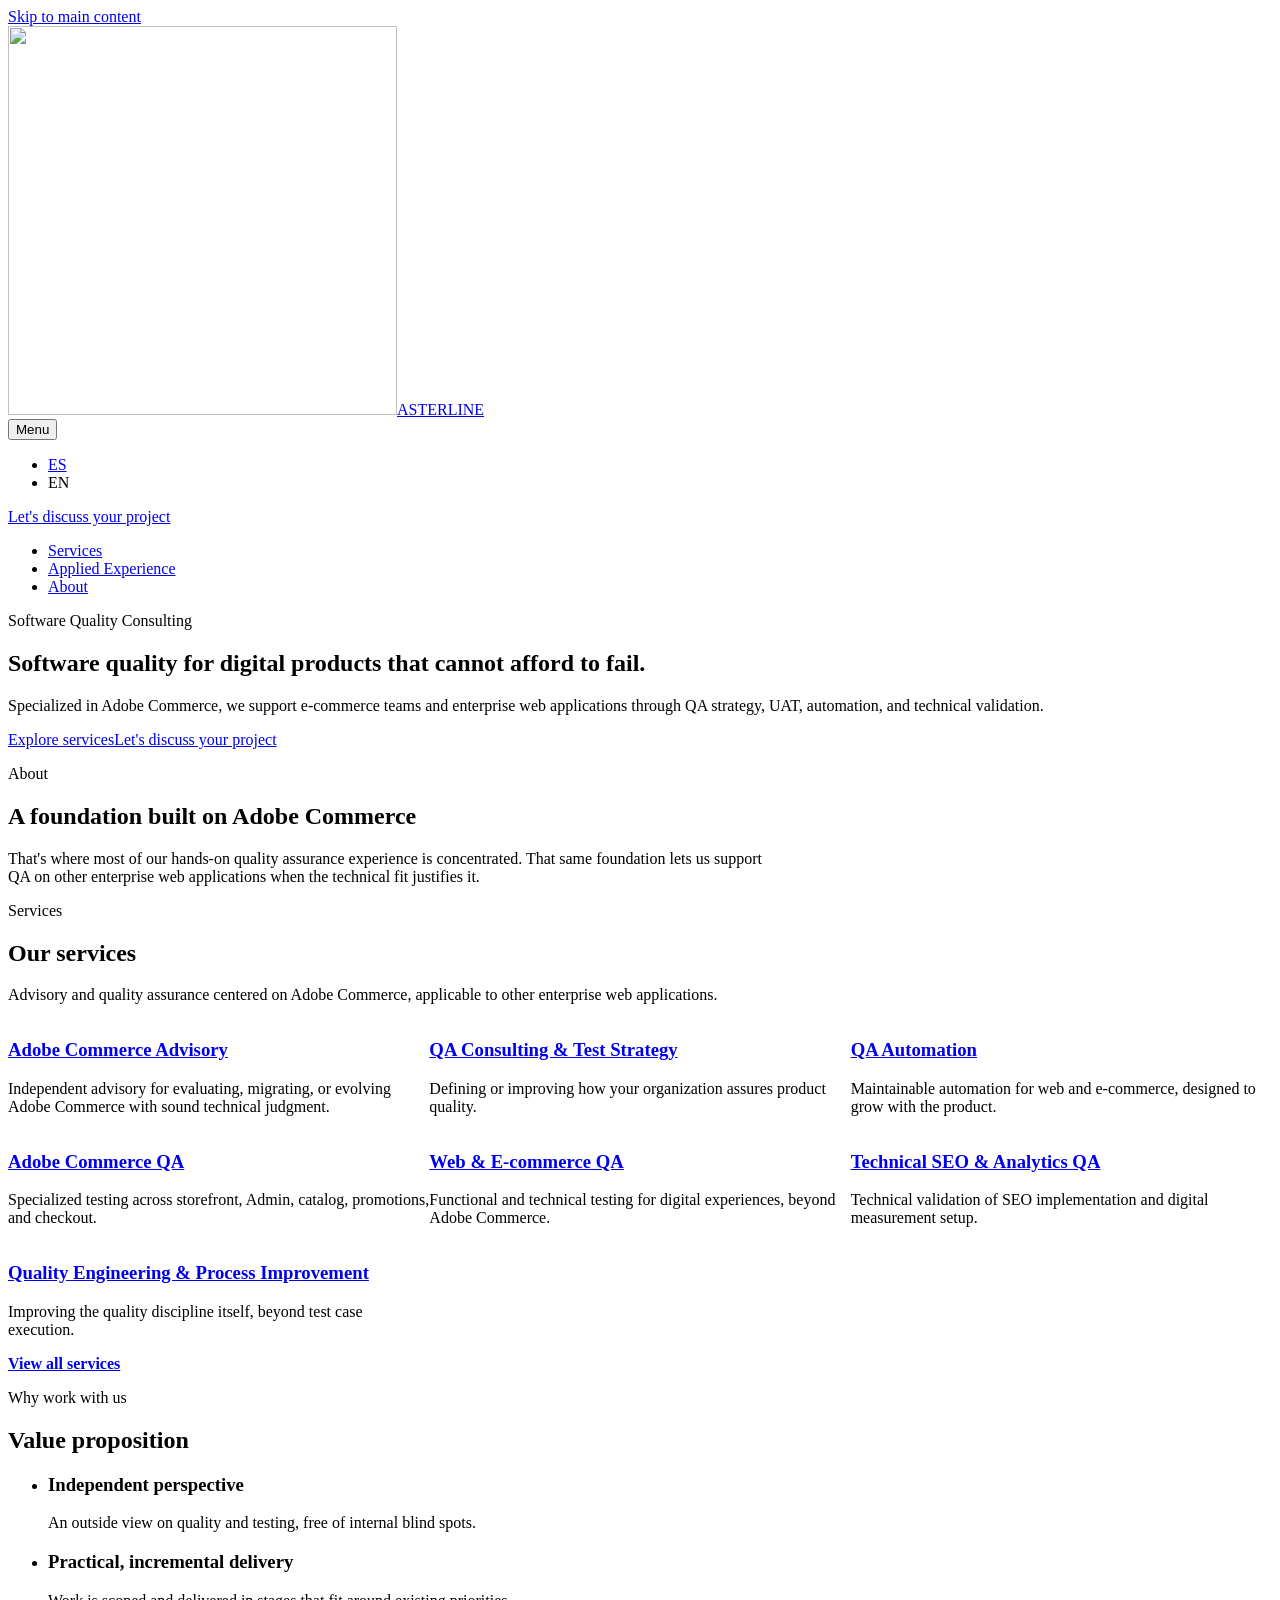
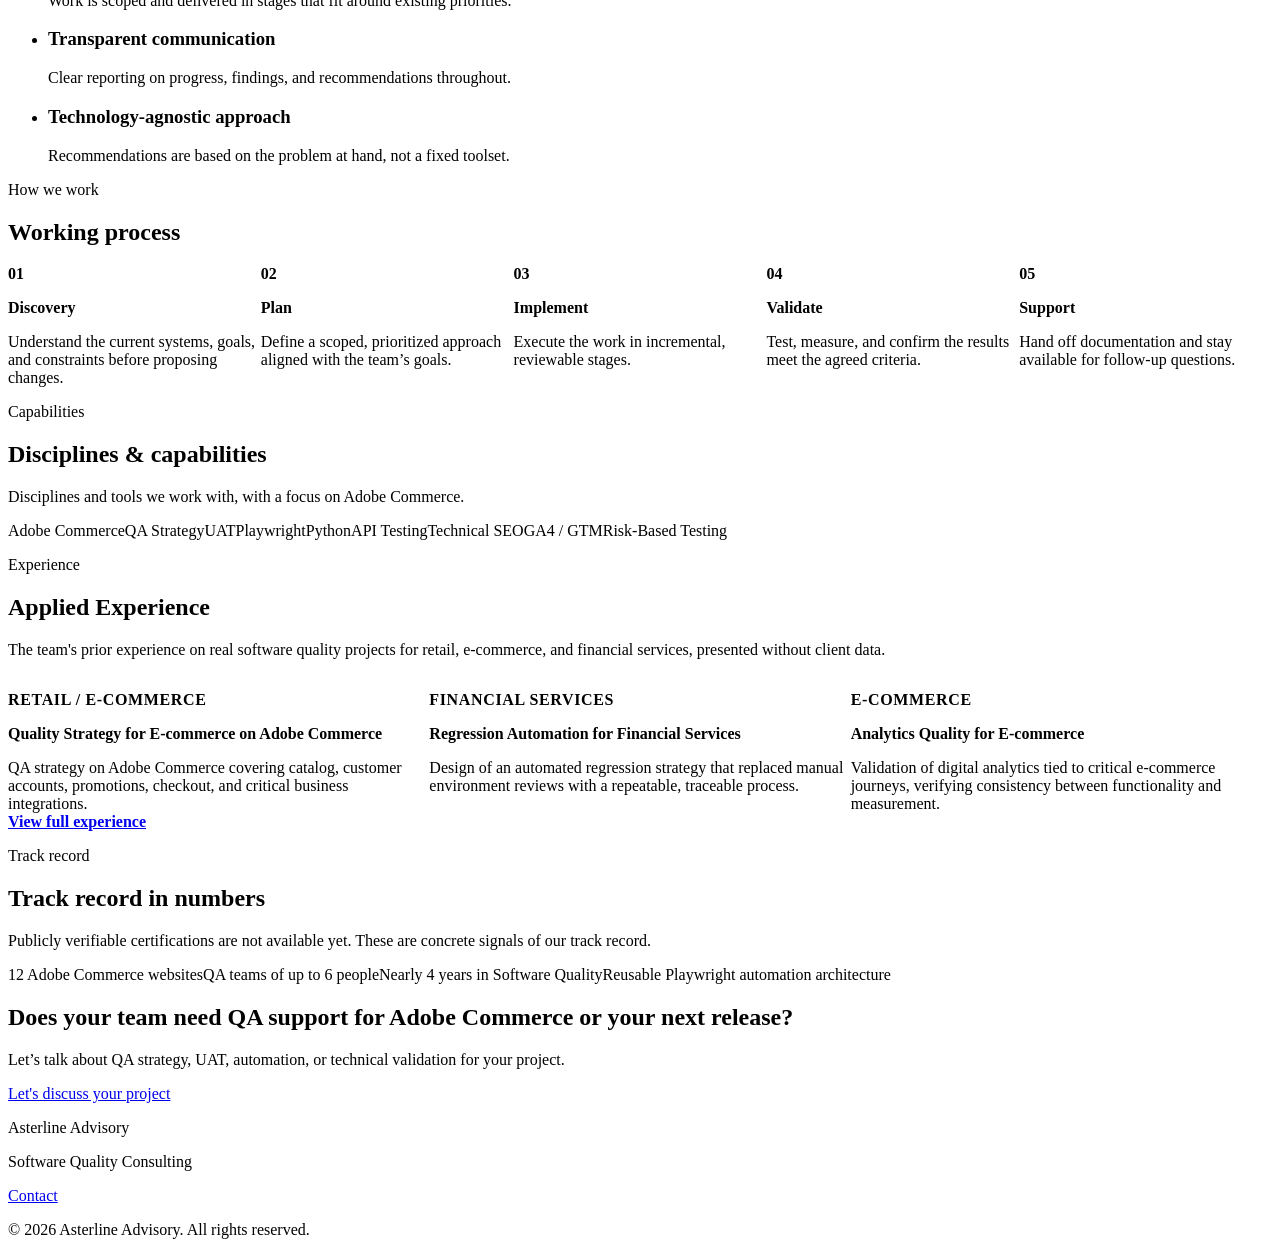
==== commit 6057c31d: "deploy: K3iroz08/consultora-website-private@e2cb4bd73c04eddef147e729ea0a6307f5c83bda" ====
--- a/en/index.html
+++ b/en/index.html
@@ -1,2 +1,2 @@
-<!DOCTYPE html><html lang="en"><head><meta charset="utf-8"><meta name="viewport" content="width=device-width, initial-scale=1"><link rel="icon" type="image/svg+xml" href="/consultora-website/favicon.svg"><link rel="icon" href="/consultora-website/favicon.ico"><meta name="generator" content="Astro v7.2.0"><meta name="description" content="Software quality consulting specialized in Adobe Commerce. QA strategy, UAT, automation, and technical validation for enterprise web teams."><title>Asterline Advisory — Adobe Commerce QA Specialists</title><link rel="canonical" href="https://k3iroz08.github.io/consultora-website/en/"><link rel="alternate" hreflang="es" href="https://k3iroz08.github.io/consultora-website/es/"><link rel="alternate" hreflang="en" href="https://k3iroz08.github.io/consultora-website/en/"><link rel="alternate" hreflang="x-default" href="https://k3iroz08.github.io/consultora-website/es/"><link rel="stylesheet" href="/consultora-website/_astro/caseStudies.BPoUbMx-.css"><style>.intro-inner[data-astro-cid-uifkj7ux] .section-heading{max-width:48rem}.service-grid[data-astro-cid-czbse5km]{gap:var(--space-5);grid-template-columns:1fr;margin:0;padding:0;list-style:none;display:grid}@media (width>=640px){.service-grid[data-astro-cid-czbse5km]{grid-template-columns:repeat(2,1fr)}}@media (width>=960px){.service-grid[data-astro-cid-czbse5km]{grid-template-columns:repeat(3,1fr)}}.service-section__cta[data-astro-cid-czbse5km]{margin:var(--space-6) 0 0;font-weight:600}.process-list[data-astro-cid-uslcplg3]{gap:var(--space-5);grid-template-columns:1fr;margin:0;padding:0;list-style:none;display:grid}@media (width>=640px){.process-list[data-astro-cid-uslcplg3]{grid-template-columns:repeat(2,1fr)}}@media (width>=960px){.process-list[data-astro-cid-uslcplg3]{grid-template-columns:repeat(5,1fr)}}.process-item__number[data-astro-cid-uslcplg3]{font-size:var(--font-size-sm);color:var(--color-primary);margin-bottom:var(--space-2);font-weight:700;display:block}.process-item[data-astro-cid-uslcplg3] h3[data-astro-cid-uslcplg3]{font-size:var(--font-size-lg);margin-bottom:var(--space-2)}.process-item[data-astro-cid-uslcplg3] p[data-astro-cid-uslcplg3]{margin-bottom:0}.capability-list[data-astro-cid-mibvo5wv]{gap:var(--space-3);flex-wrap:wrap;margin:0;padding:0;list-style:none;display:flex}.case-study-card[data-astro-cid-4dw4sxam]{padding:var(--space-5);background:var(--color-surface);border:1px solid var(--color-border);border-radius:var(--radius-lg);flex-direction:column;height:100%;display:flex}.case-study-card__category[data-astro-cid-4dw4sxam]{color:var(--color-primary);font-weight:600;font-size:var(--font-size-sm);text-transform:uppercase;letter-spacing:.04em;margin-bottom:var(--space-2)}.case-study-card[data-astro-cid-4dw4sxam] h3[data-astro-cid-4dw4sxam]{font-size:var(--font-size-lg);margin-bottom:var(--space-2)}.case-study-card[data-astro-cid-4dw4sxam] h3[data-astro-cid-4dw4sxam] a[data-astro-cid-4dw4sxam]{color:inherit;text-decoration:none}.case-study-card[data-astro-cid-4dw4sxam] h3[data-astro-cid-4dw4sxam] a[data-astro-cid-4dw4sxam]:hover{color:var(--color-primary);text-decoration:underline}.case-study-card__summary[data-astro-cid-4dw4sxam]{flex-grow:1;margin-bottom:0}.case-study-grid[data-astro-cid-xvakuzzj]{gap:var(--space-5);grid-template-columns:1fr;margin:0;padding:0;list-style:none;display:grid}@media (width>=640px){.case-study-grid[data-astro-cid-xvakuzzj]{grid-template-columns:repeat(2,1fr)}}@media (width>=960px){.case-study-grid[data-astro-cid-xvakuzzj]{grid-template-columns:repeat(3,1fr)}}.case-study-section__cta[data-astro-cid-xvakuzzj]{margin:var(--space-6) 0 0;font-weight:600}.credential-list[data-astro-cid-d7rq35lf]{gap:var(--space-3);flex-wrap:wrap;margin:0;padding:0;list-style:none;display:flex}
-</style></head><body><a class="skip-link" href="#main-content">Skip to main content</a><header class="site-header" data-astro-cid-nen7h5rs><div class="container header-inner" data-astro-cid-nen7h5rs><div class="logo-slot" data-astro-cid-nen7h5rs><a class="logo" href="/consultora-website/en/" data-astro-cid-f7espo7c>Asterline Advisory</a></div><button id="nav-toggle" class="nav-toggle" type="button" aria-expanded="false" aria-controls="primary-nav" hidden data-astro-cid-nen7h5rs><span class="visually-hidden" data-astro-cid-nen7h5rs>Menu</span><span class="nav-toggle__icon" aria-hidden="true" data-astro-cid-nen7h5rs></span></button><div class="header-actions" data-astro-cid-nen7h5rs><ul class="lang-switch" aria-label="Change language" data-astro-cid-nen7h5rs><li data-astro-cid-nen7h5rs><a href="/consultora-website/es/" lang="es" hreflang="es" data-astro-cid-nen7h5rs>ES</a></li><li data-astro-cid-nen7h5rs><span class="lang-switch__current" aria-current="true" lang="en" data-astro-cid-nen7h5rs>EN</span></li></ul><a class="button button--primary" href="/consultora-website/en/contact/" data-astro-cid-ekguhzzh>Let&#39;s discuss your project</a></div><nav id="primary-nav" class="primary-nav" aria-label="Primary" data-astro-cid-nen7h5rs><ul data-astro-cid-nen7h5rs><li data-astro-cid-nen7h5rs><a href="/consultora-website/en/services/" data-astro-cid-nen7h5rs>Services</a></li><li data-astro-cid-nen7h5rs><a href="/consultora-website/en/applied-experience/" data-astro-cid-nen7h5rs>Applied Experience</a></li><li data-astro-cid-nen7h5rs><a href="#about" data-astro-cid-nen7h5rs>About</a></li></ul></nav></div></header><script type="module">var e=document.getElementById(`nav-toggle`),t=document.getElementById(`primary-nav`);e&&t&&(e.hidden=!1,e.addEventListener(`click`,()=>{let n=e.getAttribute(`aria-expanded`)===`true`;e.setAttribute(`aria-expanded`,String(!n)),t.classList.toggle(`is-open`,!n)}),t.addEventListener(`click`,n=>{n.target instanceof HTMLAnchorElement&&(e.setAttribute(`aria-expanded`,`false`),t.classList.remove(`is-open`))}));</script><main id="main-content"><section class="hero" aria-labelledby="hero-heading" data-astro-cid-mluh7b2q><div class="container hero-inner" data-astro-cid-mluh7b2q><p class="hero-eyebrow" data-astro-cid-mluh7b2q>Software Quality Consulting</p><h1 id="hero-heading" data-astro-cid-mluh7b2q>Software quality for digital products that cannot afford to fail.</h1><p class="hero-lead" data-astro-cid-mluh7b2q>Specialized in Adobe Commerce, we support e-commerce teams and enterprise web applications through QA strategy, UAT, automation, and technical validation.</p><div class="hero-actions" data-astro-cid-mluh7b2q><a class="button button--secondary" href="/consultora-website/en/services/" data-astro-cid-ekguhzzh>Explore services</a><a class="button button--primary" href="/consultora-website/en/contact/" data-astro-cid-ekguhzzh>Let&#39;s discuss your project</a></div></div></section><section id="about" class="section" aria-labelledby="intro-heading" data-astro-cid-uifkj7ux><div class="container intro-inner" data-astro-cid-uifkj7ux><div class="section-heading"><p class="section-heading__eyebrow">About</p><h2 id="intro-heading">A foundation built on Adobe Commerce</h2><p class="section-heading__description">That&#39;s where most of our hands-on quality assurance experience is concentrated. That same foundation lets us support QA on other enterprise web applications when the technical fit justifies it.</p></div></div></section><section class="section section--muted" aria-labelledby="services-heading" data-astro-cid-czbse5km><div class="container" data-astro-cid-czbse5km><div class="section-heading"><p class="section-heading__eyebrow">Services</p><h2 id="services-heading">Our services</h2><p class="section-heading__description">Advisory and quality assurance centered on Adobe Commerce, applicable to other enterprise web applications.</p></div><ul class="service-grid" data-astro-cid-czbse5km><li data-astro-cid-czbse5km><article class="service-card" data-astro-cid-3vpt37q6><h3 data-astro-cid-3vpt37q6><a href="/consultora-website/en/services/#adobe-commerce-advisory" data-astro-cid-3vpt37q6>Adobe Commerce Advisory</a></h3><p data-astro-cid-3vpt37q6>Independent advisory for evaluating, migrating, or evolving Adobe Commerce with sound technical judgment.</p></article></li><li data-astro-cid-czbse5km><article class="service-card" data-astro-cid-3vpt37q6><h3 data-astro-cid-3vpt37q6><a href="/consultora-website/en/services/#qa-consulting-test-strategy" data-astro-cid-3vpt37q6>QA Consulting &amp; Test Strategy</a></h3><p data-astro-cid-3vpt37q6>Defining or improving how your organization assures product quality.</p></article></li><li data-astro-cid-czbse5km><article class="service-card" data-astro-cid-3vpt37q6><h3 data-astro-cid-3vpt37q6><a href="/consultora-website/en/services/#qa-automation" data-astro-cid-3vpt37q6>QA Automation</a></h3><p data-astro-cid-3vpt37q6>Maintainable automation for web and e-commerce, designed to grow with the product.</p></article></li><li data-astro-cid-czbse5km><article class="service-card" data-astro-cid-3vpt37q6><h3 data-astro-cid-3vpt37q6><a href="/consultora-website/en/services/#adobe-commerce-qa" data-astro-cid-3vpt37q6>Adobe Commerce QA</a></h3><p data-astro-cid-3vpt37q6>Specialized testing across storefront, Admin, catalog, promotions, and checkout.</p></article></li><li data-astro-cid-czbse5km><article class="service-card" data-astro-cid-3vpt37q6><h3 data-astro-cid-3vpt37q6><a href="/consultora-website/en/services/#web-ecommerce-qa" data-astro-cid-3vpt37q6>Web &amp; E-commerce QA</a></h3><p data-astro-cid-3vpt37q6>Functional and technical testing for digital experiences, beyond Adobe Commerce.</p></article></li><li data-astro-cid-czbse5km><article class="service-card" data-astro-cid-3vpt37q6><h3 data-astro-cid-3vpt37q6><a href="/consultora-website/en/services/#seo-analytics-qa" data-astro-cid-3vpt37q6>Technical SEO &amp; Analytics QA</a></h3><p data-astro-cid-3vpt37q6>Technical validation of SEO implementation and digital measurement setup.</p></article></li><li data-astro-cid-czbse5km><article class="service-card" data-astro-cid-3vpt37q6><h3 data-astro-cid-3vpt37q6><a href="/consultora-website/en/services/#quality-engineering" data-astro-cid-3vpt37q6>Quality Engineering &amp; Process Improvement</a></h3><p data-astro-cid-3vpt37q6>Improving the quality discipline itself, beyond test case execution.</p></article></li></ul><p class="service-section__cta" data-astro-cid-czbse5km><a href="/consultora-website/en/services/" data-astro-cid-czbse5km>View all services</a></p></div></section><section class="section" aria-labelledby="value-heading" data-astro-cid-malgzcj4><div class="container" data-astro-cid-malgzcj4><div class="section-heading"><p class="section-heading__eyebrow">Why work with us</p><h2 id="value-heading">Value proposition</h2></div><ul class="value-list" data-astro-cid-malgzcj4><li class="value-item" data-astro-cid-malgzcj4><h3 data-astro-cid-malgzcj4>Independent perspective</h3><p data-astro-cid-malgzcj4>An outside view on quality and testing, free of internal blind spots.</p></li><li class="value-item" data-astro-cid-malgzcj4><h3 data-astro-cid-malgzcj4>Practical, incremental delivery</h3><p data-astro-cid-malgzcj4>Work is scoped and delivered in stages that fit around existing priorities.</p></li><li class="value-item" data-astro-cid-malgzcj4><h3 data-astro-cid-malgzcj4>Transparent communication</h3><p data-astro-cid-malgzcj4>Clear reporting on progress, findings, and recommendations throughout.</p></li><li class="value-item" data-astro-cid-malgzcj4><h3 data-astro-cid-malgzcj4>Technology-agnostic approach</h3><p data-astro-cid-malgzcj4>Recommendations are based on the problem at hand, not a fixed toolset.</p></li></ul></div></section><section class="section section--muted" aria-labelledby="process-heading" data-astro-cid-uslcplg3><div class="container" data-astro-cid-uslcplg3><div class="section-heading"><p class="section-heading__eyebrow">How we work</p><h2 id="process-heading">Working process</h2></div><ol class="process-list" data-astro-cid-uslcplg3><li class="process-item" data-astro-cid-uslcplg3><span class="process-item__number" aria-hidden="true" data-astro-cid-uslcplg3>01</span><h3 data-astro-cid-uslcplg3>Discovery</h3><p data-astro-cid-uslcplg3>Understand the current systems, goals, and constraints before proposing changes.</p></li><li class="process-item" data-astro-cid-uslcplg3><span class="process-item__number" aria-hidden="true" data-astro-cid-uslcplg3>02</span><h3 data-astro-cid-uslcplg3>Plan</h3><p data-astro-cid-uslcplg3>Define a scoped, prioritized approach aligned with the team’s goals.</p></li><li class="process-item" data-astro-cid-uslcplg3><span class="process-item__number" aria-hidden="true" data-astro-cid-uslcplg3>03</span><h3 data-astro-cid-uslcplg3>Implement</h3><p data-astro-cid-uslcplg3>Execute the work in incremental, reviewable stages.</p></li><li class="process-item" data-astro-cid-uslcplg3><span class="process-item__number" aria-hidden="true" data-astro-cid-uslcplg3>04</span><h3 data-astro-cid-uslcplg3>Validate</h3><p data-astro-cid-uslcplg3>Test, measure, and confirm the results meet the agreed criteria.</p></li><li class="process-item" data-astro-cid-uslcplg3><span class="process-item__number" aria-hidden="true" data-astro-cid-uslcplg3>05</span><h3 data-astro-cid-uslcplg3>Support</h3><p data-astro-cid-uslcplg3>Hand off documentation and stay available for follow-up questions.</p></li></ol></div></section><section class="section" aria-labelledby="capabilities-heading" data-astro-cid-mibvo5wv><div class="container" data-astro-cid-mibvo5wv><div class="section-heading"><p class="section-heading__eyebrow">Capabilities</p><h2 id="capabilities-heading">Disciplines &amp; capabilities</h2><p class="section-heading__description">Disciplines and tools we work with, with a focus on Adobe Commerce.</p></div><ul class="capability-list" data-astro-cid-mibvo5wv><li data-astro-cid-mibvo5wv><span class="capability-badge" data-astro-cid-s2iphjpi>Adobe Commerce</span></li><li data-astro-cid-mibvo5wv><span class="capability-badge" data-astro-cid-s2iphjpi>QA Strategy</span></li><li data-astro-cid-mibvo5wv><span class="capability-badge" data-astro-cid-s2iphjpi>UAT</span></li><li data-astro-cid-mibvo5wv><span class="capability-badge" data-astro-cid-s2iphjpi>Playwright</span></li><li data-astro-cid-mibvo5wv><span class="capability-badge" data-astro-cid-s2iphjpi>Python</span></li><li data-astro-cid-mibvo5wv><span class="capability-badge" data-astro-cid-s2iphjpi>API Testing</span></li><li data-astro-cid-mibvo5wv><span class="capability-badge" data-astro-cid-s2iphjpi>Technical SEO</span></li><li data-astro-cid-mibvo5wv><span class="capability-badge" data-astro-cid-s2iphjpi>GA4 / GTM</span></li><li data-astro-cid-mibvo5wv><span class="capability-badge" data-astro-cid-s2iphjpi>Risk-Based Testing</span></li></ul></div></section><section class="section section--muted" aria-labelledby="case-studies-heading" data-astro-cid-xvakuzzj><div class="container" data-astro-cid-xvakuzzj><div class="section-heading"><p class="section-heading__eyebrow">Experience</p><h2 id="case-studies-heading">Applied Experience</h2><p class="section-heading__description">The team&#39;s prior experience on real software quality projects for retail, e-commerce, and financial services, presented without client data.</p></div><ul class="case-study-grid" data-astro-cid-xvakuzzj><li data-astro-cid-xvakuzzj><article class="case-study-card" data-astro-cid-4dw4sxam><p class="case-study-card__category" data-astro-cid-4dw4sxam>Retail / E-commerce</p><h3 data-astro-cid-4dw4sxam><a href="/consultora-website/en/applied-experience/#adobe-commerce-quality-strategy" data-astro-cid-4dw4sxam>Quality Strategy for E-commerce on Adobe Commerce</a></h3><p class="case-study-card__summary" data-astro-cid-4dw4sxam>QA strategy on Adobe Commerce covering catalog, customer accounts, promotions, checkout, and critical business integrations.</p></article></li><li data-astro-cid-xvakuzzj><article class="case-study-card" data-astro-cid-4dw4sxam><p class="case-study-card__category" data-astro-cid-4dw4sxam>Financial Services</p><h3 data-astro-cid-4dw4sxam><a href="/consultora-website/en/applied-experience/#financial-regression-automation" data-astro-cid-4dw4sxam>Regression Automation for Financial Services</a></h3><p class="case-study-card__summary" data-astro-cid-4dw4sxam>Design of an automated regression strategy that replaced manual environment reviews with a repeatable, traceable process.</p></article></li><li data-astro-cid-xvakuzzj><article class="case-study-card" data-astro-cid-4dw4sxam><p class="case-study-card__category" data-astro-cid-4dw4sxam>E-commerce</p><h3 data-astro-cid-4dw4sxam><a href="/consultora-website/en/applied-experience/#ecommerce-analytics-quality" data-astro-cid-4dw4sxam>Analytics Quality for E-commerce</a></h3><p class="case-study-card__summary" data-astro-cid-4dw4sxam>Validation of digital analytics tied to critical e-commerce journeys, verifying consistency between functionality and measurement.</p></article></li></ul><p class="case-study-section__cta" data-astro-cid-xvakuzzj><a href="/consultora-website/en/applied-experience/" data-astro-cid-xvakuzzj>View full experience</a></p></div></section><section class="section" aria-labelledby="credentials-heading" data-astro-cid-d7rq35lf><div class="container" data-astro-cid-d7rq35lf><div class="section-heading"><p class="section-heading__eyebrow">Track record</p><h2 id="credentials-heading">Track record in numbers</h2><p class="section-heading__description">Publicly verifiable certifications are not available yet. These are concrete signals of our track record.</p></div><ul class="credential-list" data-astro-cid-d7rq35lf><li data-astro-cid-d7rq35lf><span class="capability-badge" data-astro-cid-s2iphjpi>12 Adobe Commerce websites</span></li><li data-astro-cid-d7rq35lf><span class="capability-badge" data-astro-cid-s2iphjpi>QA teams of up to 6 people</span></li><li data-astro-cid-d7rq35lf><span class="capability-badge" data-astro-cid-s2iphjpi>Nearly 4 years in Software Quality</span></li><li data-astro-cid-d7rq35lf><span class="capability-badge" data-astro-cid-s2iphjpi>Reusable Playwright automation architecture</span></li></ul></div></section><section class="section cta" aria-labelledby="cta-heading" data-astro-cid-cdbiaipg><div class="container cta-inner" data-astro-cid-cdbiaipg><h2 id="cta-heading" data-astro-cid-cdbiaipg>Does your team need QA support for Adobe Commerce or your next release?</h2><p data-astro-cid-cdbiaipg>Let’s talk about QA strategy, UAT, automation, or technical validation for your project.</p><a class="button button--primary" href="/consultora-website/en/contact/" data-astro-cid-ekguhzzh>Let&#39;s discuss your project</a></div></section></main><footer class="site-footer" data-astro-cid-jo6i4kqk><div class="container footer-inner" data-astro-cid-jo6i4kqk><div class="footer-about" data-astro-cid-jo6i4kqk><p class="logo logo--inverse" data-astro-cid-f7espo7c>Asterline Advisory</p><p data-astro-cid-jo6i4kqk>Software Quality Consulting</p></div><p class="footer-contact" data-astro-cid-jo6i4kqk><a href="/consultora-website/en/contact/" data-astro-cid-jo6i4kqk>Contact</a></p><p class="footer-copyright" data-astro-cid-jo6i4kqk>&copy; 2026 Asterline Advisory. All rights reserved.</p></div></footer></body></html>+<!DOCTYPE html><html lang="en"><head><meta charset="utf-8"><meta name="viewport" content="width=device-width, initial-scale=1"><link rel="icon" href="/consultora-website/favicon.ico"><meta name="generator" content="Astro v7.2.0"><meta name="description" content="Software quality consulting specialized in Adobe Commerce. QA strategy, UAT, automation, and technical validation for enterprise web teams."><title>Asterline Advisory — Adobe Commerce QA Specialists</title><link rel="canonical" href="https://k3iroz08.github.io/consultora-website/en/"><link rel="alternate" hreflang="es" href="https://k3iroz08.github.io/consultora-website/es/"><link rel="alternate" hreflang="en" href="https://k3iroz08.github.io/consultora-website/en/"><link rel="alternate" hreflang="x-default" href="https://k3iroz08.github.io/consultora-website/es/"><link rel="stylesheet" href="/consultora-website/_astro/caseStudies.BqXy8Dog.css"><style>.intro-inner[data-astro-cid-uifkj7ux] .section-heading{max-width:48rem}.service-grid[data-astro-cid-czbse5km]{gap:var(--space-5);grid-template-columns:1fr;margin:0;padding:0;list-style:none;display:grid}@media (width>=640px){.service-grid[data-astro-cid-czbse5km]{grid-template-columns:repeat(2,1fr)}}@media (width>=960px){.service-grid[data-astro-cid-czbse5km]{grid-template-columns:repeat(3,1fr)}}.service-section__cta[data-astro-cid-czbse5km]{margin:var(--space-6) 0 0;font-weight:600}.process-list[data-astro-cid-uslcplg3]{gap:var(--space-5);grid-template-columns:1fr;margin:0;padding:0;list-style:none;display:grid}@media (width>=640px){.process-list[data-astro-cid-uslcplg3]{grid-template-columns:repeat(2,1fr)}}@media (width>=960px){.process-list[data-astro-cid-uslcplg3]{grid-template-columns:repeat(5,1fr)}}.process-item__number[data-astro-cid-uslcplg3]{font-size:var(--font-size-sm);color:var(--color-primary);margin-bottom:var(--space-2);font-weight:700;display:block}.process-item[data-astro-cid-uslcplg3] h3[data-astro-cid-uslcplg3]{font-size:var(--font-size-lg);margin-bottom:var(--space-2)}.process-item[data-astro-cid-uslcplg3] p[data-astro-cid-uslcplg3]{margin-bottom:0}.capability-list[data-astro-cid-mibvo5wv]{gap:var(--space-3);flex-wrap:wrap;margin:0;padding:0;list-style:none;display:flex}.case-study-card[data-astro-cid-4dw4sxam]{padding:var(--space-5);background:var(--color-surface);border:1px solid var(--color-border);border-radius:var(--radius-lg);flex-direction:column;height:100%;display:flex}.case-study-card__category[data-astro-cid-4dw4sxam]{color:var(--color-primary);font-weight:600;font-size:var(--font-size-sm);text-transform:uppercase;letter-spacing:.04em;margin-bottom:var(--space-2)}.case-study-card[data-astro-cid-4dw4sxam] h3[data-astro-cid-4dw4sxam]{font-size:var(--font-size-lg);margin-bottom:var(--space-2)}.case-study-card[data-astro-cid-4dw4sxam] h3[data-astro-cid-4dw4sxam] a[data-astro-cid-4dw4sxam]{color:inherit;text-decoration:none}.case-study-card[data-astro-cid-4dw4sxam] h3[data-astro-cid-4dw4sxam] a[data-astro-cid-4dw4sxam]:hover{color:var(--color-primary);text-decoration:underline}.case-study-card__summary[data-astro-cid-4dw4sxam]{flex-grow:1;margin-bottom:0}.case-study-grid[data-astro-cid-xvakuzzj]{gap:var(--space-5);grid-template-columns:1fr;margin:0;padding:0;list-style:none;display:grid}@media (width>=640px){.case-study-grid[data-astro-cid-xvakuzzj]{grid-template-columns:repeat(2,1fr)}}@media (width>=960px){.case-study-grid[data-astro-cid-xvakuzzj]{grid-template-columns:repeat(3,1fr)}}.case-study-section__cta[data-astro-cid-xvakuzzj]{margin:var(--space-6) 0 0;font-weight:600}.credential-list[data-astro-cid-d7rq35lf]{gap:var(--space-3);flex-wrap:wrap;margin:0;padding:0;list-style:none;display:flex}
+</style></head><body><a class="skip-link" href="#main-content">Skip to main content</a><header class="site-header" data-astro-cid-nen7h5rs><div class="container header-inner" data-astro-cid-nen7h5rs><div class="logo-slot" data-astro-cid-nen7h5rs><a class="logo logo--mark" href="/consultora-website/en/" aria-label="Asterline — Home" data-astro-cid-f7espo7c><img class="logo-symbol" src="/consultora-website/brand/asterline-symbol.png" width="389" height="389" alt="" data-astro-cid-f7espo7c><span class="logo-wordmark" data-astro-cid-f7espo7c>ASTERLINE</span></a></div><button id="nav-toggle" class="nav-toggle" type="button" aria-expanded="false" aria-controls="primary-nav" hidden data-astro-cid-nen7h5rs><span class="visually-hidden" data-astro-cid-nen7h5rs>Menu</span><span class="nav-toggle__icon" aria-hidden="true" data-astro-cid-nen7h5rs></span></button><div class="header-actions" data-astro-cid-nen7h5rs><ul class="lang-switch" aria-label="Change language" data-astro-cid-nen7h5rs><li data-astro-cid-nen7h5rs><a href="/consultora-website/es/" lang="es" hreflang="es" data-astro-cid-nen7h5rs>ES</a></li><li data-astro-cid-nen7h5rs><span class="lang-switch__current" aria-current="true" lang="en" data-astro-cid-nen7h5rs>EN</span></li></ul><a class="button button--primary" href="/consultora-website/en/contact/" data-astro-cid-ekguhzzh>Let&#39;s discuss your project</a></div><nav id="primary-nav" class="primary-nav" aria-label="Primary" data-astro-cid-nen7h5rs><ul data-astro-cid-nen7h5rs><li data-astro-cid-nen7h5rs><a href="/consultora-website/en/services/" data-astro-cid-nen7h5rs>Services</a></li><li data-astro-cid-nen7h5rs><a href="/consultora-website/en/applied-experience/" data-astro-cid-nen7h5rs>Applied Experience</a></li><li data-astro-cid-nen7h5rs><a href="#about" data-astro-cid-nen7h5rs>About</a></li></ul></nav></div></header><script type="module">var e=document.getElementById(`nav-toggle`),t=document.getElementById(`primary-nav`);e&&t&&(e.hidden=!1,e.addEventListener(`click`,()=>{let n=e.getAttribute(`aria-expanded`)===`true`;e.setAttribute(`aria-expanded`,String(!n)),t.classList.toggle(`is-open`,!n)}),t.addEventListener(`click`,n=>{n.target instanceof HTMLAnchorElement&&(e.setAttribute(`aria-expanded`,`false`),t.classList.remove(`is-open`))}));</script><main id="main-content"><section class="hero" aria-labelledby="hero-heading" data-astro-cid-mluh7b2q><div class="container hero-inner" data-astro-cid-mluh7b2q><p class="hero-eyebrow" data-astro-cid-mluh7b2q>Software Quality Consulting</p><h1 id="hero-heading" data-astro-cid-mluh7b2q>Software quality for digital products that cannot afford to fail.</h1><p class="hero-lead" data-astro-cid-mluh7b2q>Specialized in Adobe Commerce, we support e-commerce teams and enterprise web applications through QA strategy, UAT, automation, and technical validation.</p><div class="hero-actions" data-astro-cid-mluh7b2q><a class="button button--secondary" href="/consultora-website/en/services/" data-astro-cid-ekguhzzh>Explore services</a><a class="button button--primary" href="/consultora-website/en/contact/" data-astro-cid-ekguhzzh>Let&#39;s discuss your project</a></div></div></section><section id="about" class="section" aria-labelledby="intro-heading" data-astro-cid-uifkj7ux><div class="container intro-inner" data-astro-cid-uifkj7ux><div class="section-heading"><p class="section-heading__eyebrow">About</p><h2 id="intro-heading">A foundation built on Adobe Commerce</h2><p class="section-heading__description">That&#39;s where most of our hands-on quality assurance experience is concentrated. That same foundation lets us support QA on other enterprise web applications when the technical fit justifies it.</p></div></div></section><section class="section section--muted" aria-labelledby="services-heading" data-astro-cid-czbse5km><div class="container" data-astro-cid-czbse5km><div class="section-heading"><p class="section-heading__eyebrow">Services</p><h2 id="services-heading">Our services</h2><p class="section-heading__description">Advisory and quality assurance centered on Adobe Commerce, applicable to other enterprise web applications.</p></div><ul class="service-grid" data-astro-cid-czbse5km><li data-astro-cid-czbse5km><article class="service-card" data-astro-cid-3vpt37q6><h3 data-astro-cid-3vpt37q6><a href="/consultora-website/en/services/#adobe-commerce-advisory" data-astro-cid-3vpt37q6>Adobe Commerce Advisory</a></h3><p data-astro-cid-3vpt37q6>Independent advisory for evaluating, migrating, or evolving Adobe Commerce with sound technical judgment.</p></article></li><li data-astro-cid-czbse5km><article class="service-card" data-astro-cid-3vpt37q6><h3 data-astro-cid-3vpt37q6><a href="/consultora-website/en/services/#qa-consulting-test-strategy" data-astro-cid-3vpt37q6>QA Consulting &amp; Test Strategy</a></h3><p data-astro-cid-3vpt37q6>Defining or improving how your organization assures product quality.</p></article></li><li data-astro-cid-czbse5km><article class="service-card" data-astro-cid-3vpt37q6><h3 data-astro-cid-3vpt37q6><a href="/consultora-website/en/services/#qa-automation" data-astro-cid-3vpt37q6>QA Automation</a></h3><p data-astro-cid-3vpt37q6>Maintainable automation for web and e-commerce, designed to grow with the product.</p></article></li><li data-astro-cid-czbse5km><article class="service-card" data-astro-cid-3vpt37q6><h3 data-astro-cid-3vpt37q6><a href="/consultora-website/en/services/#adobe-commerce-qa" data-astro-cid-3vpt37q6>Adobe Commerce QA</a></h3><p data-astro-cid-3vpt37q6>Specialized testing across storefront, Admin, catalog, promotions, and checkout.</p></article></li><li data-astro-cid-czbse5km><article class="service-card" data-astro-cid-3vpt37q6><h3 data-astro-cid-3vpt37q6><a href="/consultora-website/en/services/#web-ecommerce-qa" data-astro-cid-3vpt37q6>Web &amp; E-commerce QA</a></h3><p data-astro-cid-3vpt37q6>Functional and technical testing for digital experiences, beyond Adobe Commerce.</p></article></li><li data-astro-cid-czbse5km><article class="service-card" data-astro-cid-3vpt37q6><h3 data-astro-cid-3vpt37q6><a href="/consultora-website/en/services/#seo-analytics-qa" data-astro-cid-3vpt37q6>Technical SEO &amp; Analytics QA</a></h3><p data-astro-cid-3vpt37q6>Technical validation of SEO implementation and digital measurement setup.</p></article></li><li data-astro-cid-czbse5km><article class="service-card" data-astro-cid-3vpt37q6><h3 data-astro-cid-3vpt37q6><a href="/consultora-website/en/services/#quality-engineering" data-astro-cid-3vpt37q6>Quality Engineering &amp; Process Improvement</a></h3><p data-astro-cid-3vpt37q6>Improving the quality discipline itself, beyond test case execution.</p></article></li></ul><p class="service-section__cta" data-astro-cid-czbse5km><a href="/consultora-website/en/services/" data-astro-cid-czbse5km>View all services</a></p></div></section><section class="section" aria-labelledby="value-heading" data-astro-cid-malgzcj4><div class="container" data-astro-cid-malgzcj4><div class="section-heading"><p class="section-heading__eyebrow">Why work with us</p><h2 id="value-heading">Value proposition</h2></div><ul class="value-list" data-astro-cid-malgzcj4><li class="value-item" data-astro-cid-malgzcj4><h3 data-astro-cid-malgzcj4>Independent perspective</h3><p data-astro-cid-malgzcj4>An outside view on quality and testing, free of internal blind spots.</p></li><li class="value-item" data-astro-cid-malgzcj4><h3 data-astro-cid-malgzcj4>Practical, incremental delivery</h3><p data-astro-cid-malgzcj4>Work is scoped and delivered in stages that fit around existing priorities.</p></li><li class="value-item" data-astro-cid-malgzcj4><h3 data-astro-cid-malgzcj4>Transparent communication</h3><p data-astro-cid-malgzcj4>Clear reporting on progress, findings, and recommendations throughout.</p></li><li class="value-item" data-astro-cid-malgzcj4><h3 data-astro-cid-malgzcj4>Technology-agnostic approach</h3><p data-astro-cid-malgzcj4>Recommendations are based on the problem at hand, not a fixed toolset.</p></li></ul></div></section><section class="section section--muted" aria-labelledby="process-heading" data-astro-cid-uslcplg3><div class="container" data-astro-cid-uslcplg3><div class="section-heading"><p class="section-heading__eyebrow">How we work</p><h2 id="process-heading">Working process</h2></div><ol class="process-list" data-astro-cid-uslcplg3><li class="process-item" data-astro-cid-uslcplg3><span class="process-item__number" aria-hidden="true" data-astro-cid-uslcplg3>01</span><h3 data-astro-cid-uslcplg3>Discovery</h3><p data-astro-cid-uslcplg3>Understand the current systems, goals, and constraints before proposing changes.</p></li><li class="process-item" data-astro-cid-uslcplg3><span class="process-item__number" aria-hidden="true" data-astro-cid-uslcplg3>02</span><h3 data-astro-cid-uslcplg3>Plan</h3><p data-astro-cid-uslcplg3>Define a scoped, prioritized approach aligned with the team’s goals.</p></li><li class="process-item" data-astro-cid-uslcplg3><span class="process-item__number" aria-hidden="true" data-astro-cid-uslcplg3>03</span><h3 data-astro-cid-uslcplg3>Implement</h3><p data-astro-cid-uslcplg3>Execute the work in incremental, reviewable stages.</p></li><li class="process-item" data-astro-cid-uslcplg3><span class="process-item__number" aria-hidden="true" data-astro-cid-uslcplg3>04</span><h3 data-astro-cid-uslcplg3>Validate</h3><p data-astro-cid-uslcplg3>Test, measure, and confirm the results meet the agreed criteria.</p></li><li class="process-item" data-astro-cid-uslcplg3><span class="process-item__number" aria-hidden="true" data-astro-cid-uslcplg3>05</span><h3 data-astro-cid-uslcplg3>Support</h3><p data-astro-cid-uslcplg3>Hand off documentation and stay available for follow-up questions.</p></li></ol></div></section><section class="section" aria-labelledby="capabilities-heading" data-astro-cid-mibvo5wv><div class="container" data-astro-cid-mibvo5wv><div class="section-heading"><p class="section-heading__eyebrow">Capabilities</p><h2 id="capabilities-heading">Disciplines &amp; capabilities</h2><p class="section-heading__description">Disciplines and tools we work with, with a focus on Adobe Commerce.</p></div><ul class="capability-list" data-astro-cid-mibvo5wv><li data-astro-cid-mibvo5wv><span class="capability-badge" data-astro-cid-s2iphjpi>Adobe Commerce</span></li><li data-astro-cid-mibvo5wv><span class="capability-badge" data-astro-cid-s2iphjpi>QA Strategy</span></li><li data-astro-cid-mibvo5wv><span class="capability-badge" data-astro-cid-s2iphjpi>UAT</span></li><li data-astro-cid-mibvo5wv><span class="capability-badge" data-astro-cid-s2iphjpi>Playwright</span></li><li data-astro-cid-mibvo5wv><span class="capability-badge" data-astro-cid-s2iphjpi>Python</span></li><li data-astro-cid-mibvo5wv><span class="capability-badge" data-astro-cid-s2iphjpi>API Testing</span></li><li data-astro-cid-mibvo5wv><span class="capability-badge" data-astro-cid-s2iphjpi>Technical SEO</span></li><li data-astro-cid-mibvo5wv><span class="capability-badge" data-astro-cid-s2iphjpi>GA4 / GTM</span></li><li data-astro-cid-mibvo5wv><span class="capability-badge" data-astro-cid-s2iphjpi>Risk-Based Testing</span></li></ul></div></section><section class="section section--muted" aria-labelledby="case-studies-heading" data-astro-cid-xvakuzzj><div class="container" data-astro-cid-xvakuzzj><div class="section-heading"><p class="section-heading__eyebrow">Experience</p><h2 id="case-studies-heading">Applied Experience</h2><p class="section-heading__description">The team&#39;s prior experience on real software quality projects for retail, e-commerce, and financial services, presented without client data.</p></div><ul class="case-study-grid" data-astro-cid-xvakuzzj><li data-astro-cid-xvakuzzj><article class="case-study-card" data-astro-cid-4dw4sxam><p class="case-study-card__category" data-astro-cid-4dw4sxam>Retail / E-commerce</p><h3 data-astro-cid-4dw4sxam><a href="/consultora-website/en/applied-experience/#adobe-commerce-quality-strategy" data-astro-cid-4dw4sxam>Quality Strategy for E-commerce on Adobe Commerce</a></h3><p class="case-study-card__summary" data-astro-cid-4dw4sxam>QA strategy on Adobe Commerce covering catalog, customer accounts, promotions, checkout, and critical business integrations.</p></article></li><li data-astro-cid-xvakuzzj><article class="case-study-card" data-astro-cid-4dw4sxam><p class="case-study-card__category" data-astro-cid-4dw4sxam>Financial Services</p><h3 data-astro-cid-4dw4sxam><a href="/consultora-website/en/applied-experience/#financial-regression-automation" data-astro-cid-4dw4sxam>Regression Automation for Financial Services</a></h3><p class="case-study-card__summary" data-astro-cid-4dw4sxam>Design of an automated regression strategy that replaced manual environment reviews with a repeatable, traceable process.</p></article></li><li data-astro-cid-xvakuzzj><article class="case-study-card" data-astro-cid-4dw4sxam><p class="case-study-card__category" data-astro-cid-4dw4sxam>E-commerce</p><h3 data-astro-cid-4dw4sxam><a href="/consultora-website/en/applied-experience/#ecommerce-analytics-quality" data-astro-cid-4dw4sxam>Analytics Quality for E-commerce</a></h3><p class="case-study-card__summary" data-astro-cid-4dw4sxam>Validation of digital analytics tied to critical e-commerce journeys, verifying consistency between functionality and measurement.</p></article></li></ul><p class="case-study-section__cta" data-astro-cid-xvakuzzj><a href="/consultora-website/en/applied-experience/" data-astro-cid-xvakuzzj>View full experience</a></p></div></section><section class="section" aria-labelledby="credentials-heading" data-astro-cid-d7rq35lf><div class="container" data-astro-cid-d7rq35lf><div class="section-heading"><p class="section-heading__eyebrow">Track record</p><h2 id="credentials-heading">Track record in numbers</h2><p class="section-heading__description">Publicly verifiable certifications are not available yet. These are concrete signals of our track record.</p></div><ul class="credential-list" data-astro-cid-d7rq35lf><li data-astro-cid-d7rq35lf><span class="capability-badge" data-astro-cid-s2iphjpi>12 Adobe Commerce websites</span></li><li data-astro-cid-d7rq35lf><span class="capability-badge" data-astro-cid-s2iphjpi>QA teams of up to 6 people</span></li><li data-astro-cid-d7rq35lf><span class="capability-badge" data-astro-cid-s2iphjpi>Nearly 4 years in Software Quality</span></li><li data-astro-cid-d7rq35lf><span class="capability-badge" data-astro-cid-s2iphjpi>Reusable Playwright automation architecture</span></li></ul></div></section><section class="section cta" aria-labelledby="cta-heading" data-astro-cid-cdbiaipg><div class="container cta-inner" data-astro-cid-cdbiaipg><h2 id="cta-heading" data-astro-cid-cdbiaipg>Does your team need QA support for Adobe Commerce or your next release?</h2><p data-astro-cid-cdbiaipg>Let’s talk about QA strategy, UAT, automation, or technical validation for your project.</p><a class="button button--primary" href="/consultora-website/en/contact/" data-astro-cid-ekguhzzh>Let&#39;s discuss your project</a></div></section></main><footer class="site-footer" data-astro-cid-jo6i4kqk><div class="container footer-inner" data-astro-cid-jo6i4kqk><div class="footer-about" data-astro-cid-jo6i4kqk><p class="logo logo--inverse" data-astro-cid-f7espo7c>Asterline Advisory</p><p data-astro-cid-jo6i4kqk>Software Quality Consulting</p></div><p class="footer-contact" data-astro-cid-jo6i4kqk><a href="/consultora-website/en/contact/" data-astro-cid-jo6i4kqk>Contact</a></p><p class="footer-copyright" data-astro-cid-jo6i4kqk>&copy; 2026 Asterline Advisory. All rights reserved.</p></div></footer></body></html>
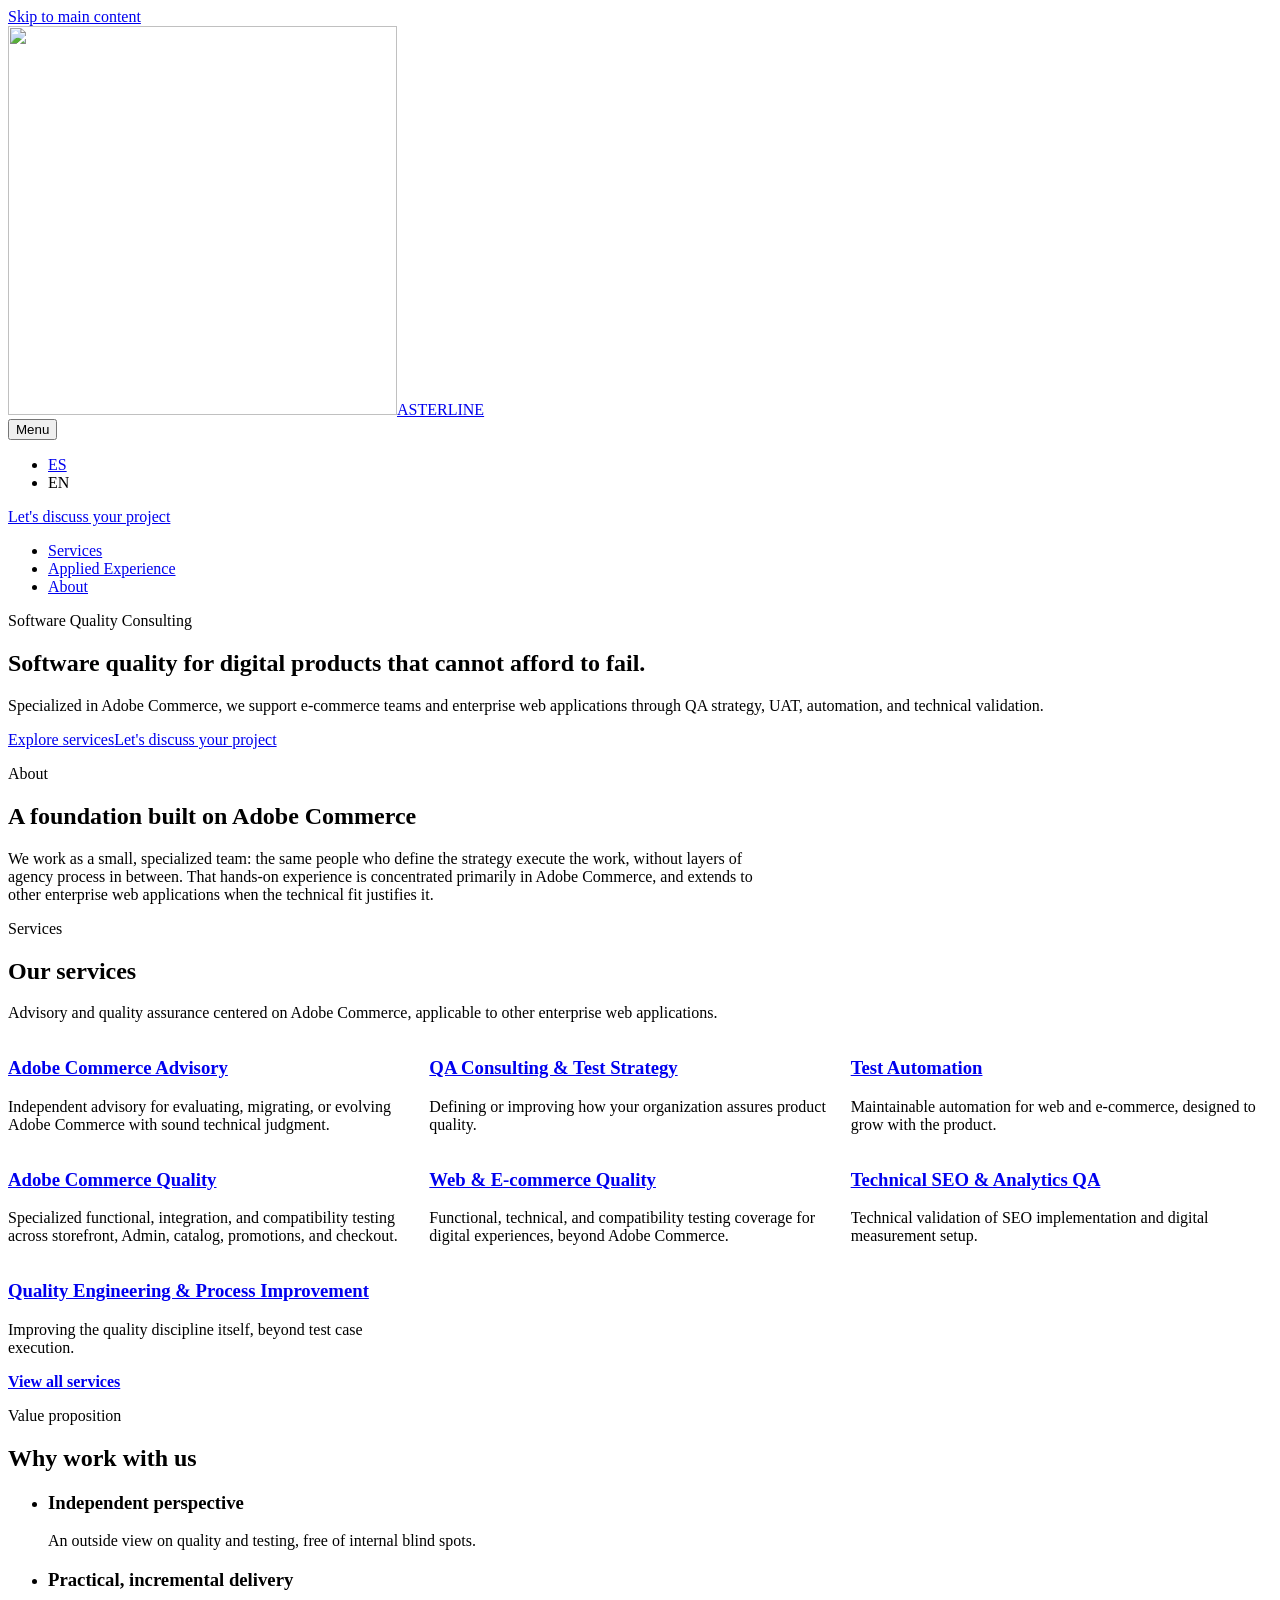
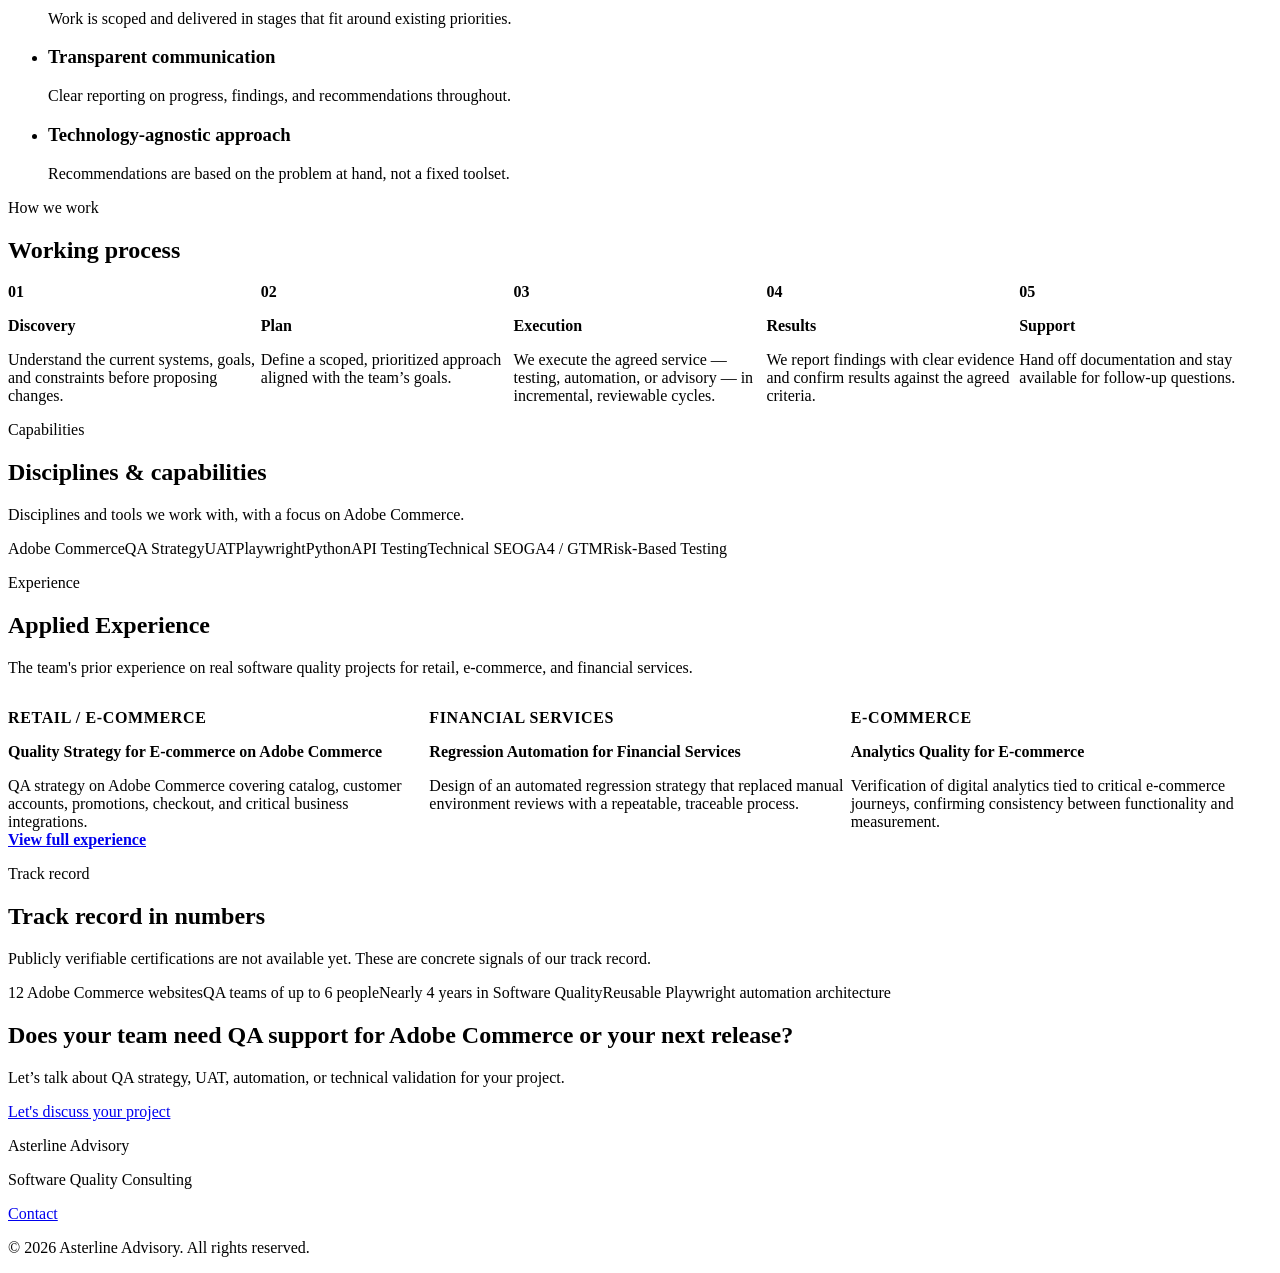
==== commit 01c12bb2: "deploy: K3iroz08/consultora-website-private@3612989ead7125228ea88b524b4c581bc86a580a" ====
--- a/en/index.html
+++ b/en/index.html
@@ -1,2 +1,2 @@
-<!DOCTYPE html><html lang="en"><head><meta charset="utf-8"><meta name="viewport" content="width=device-width, initial-scale=1"><link rel="icon" href="/consultora-website/favicon.ico"><meta name="generator" content="Astro v7.2.0"><meta name="description" content="Software quality consulting specialized in Adobe Commerce. QA strategy, UAT, automation, and technical validation for enterprise web teams."><title>Asterline Advisory — Adobe Commerce QA Specialists</title><link rel="canonical" href="https://k3iroz08.github.io/consultora-website/en/"><link rel="alternate" hreflang="es" href="https://k3iroz08.github.io/consultora-website/es/"><link rel="alternate" hreflang="en" href="https://k3iroz08.github.io/consultora-website/en/"><link rel="alternate" hreflang="x-default" href="https://k3iroz08.github.io/consultora-website/es/"><link rel="stylesheet" href="/consultora-website/_astro/caseStudies.BqXy8Dog.css"><style>.intro-inner[data-astro-cid-uifkj7ux] .section-heading{max-width:48rem}.service-grid[data-astro-cid-czbse5km]{gap:var(--space-5);grid-template-columns:1fr;margin:0;padding:0;list-style:none;display:grid}@media (width>=640px){.service-grid[data-astro-cid-czbse5km]{grid-template-columns:repeat(2,1fr)}}@media (width>=960px){.service-grid[data-astro-cid-czbse5km]{grid-template-columns:repeat(3,1fr)}}.service-section__cta[data-astro-cid-czbse5km]{margin:var(--space-6) 0 0;font-weight:600}.process-list[data-astro-cid-uslcplg3]{gap:var(--space-5);grid-template-columns:1fr;margin:0;padding:0;list-style:none;display:grid}@media (width>=640px){.process-list[data-astro-cid-uslcplg3]{grid-template-columns:repeat(2,1fr)}}@media (width>=960px){.process-list[data-astro-cid-uslcplg3]{grid-template-columns:repeat(5,1fr)}}.process-item__number[data-astro-cid-uslcplg3]{font-size:var(--font-size-sm);color:var(--color-primary);margin-bottom:var(--space-2);font-weight:700;display:block}.process-item[data-astro-cid-uslcplg3] h3[data-astro-cid-uslcplg3]{font-size:var(--font-size-lg);margin-bottom:var(--space-2)}.process-item[data-astro-cid-uslcplg3] p[data-astro-cid-uslcplg3]{margin-bottom:0}.capability-list[data-astro-cid-mibvo5wv]{gap:var(--space-3);flex-wrap:wrap;margin:0;padding:0;list-style:none;display:flex}.case-study-card[data-astro-cid-4dw4sxam]{padding:var(--space-5);background:var(--color-surface);border:1px solid var(--color-border);border-radius:var(--radius-lg);flex-direction:column;height:100%;display:flex}.case-study-card__category[data-astro-cid-4dw4sxam]{color:var(--color-primary);font-weight:600;font-size:var(--font-size-sm);text-transform:uppercase;letter-spacing:.04em;margin-bottom:var(--space-2)}.case-study-card[data-astro-cid-4dw4sxam] h3[data-astro-cid-4dw4sxam]{font-size:var(--font-size-lg);margin-bottom:var(--space-2)}.case-study-card[data-astro-cid-4dw4sxam] h3[data-astro-cid-4dw4sxam] a[data-astro-cid-4dw4sxam]{color:inherit;text-decoration:none}.case-study-card[data-astro-cid-4dw4sxam] h3[data-astro-cid-4dw4sxam] a[data-astro-cid-4dw4sxam]:hover{color:var(--color-primary);text-decoration:underline}.case-study-card__summary[data-astro-cid-4dw4sxam]{flex-grow:1;margin-bottom:0}.case-study-grid[data-astro-cid-xvakuzzj]{gap:var(--space-5);grid-template-columns:1fr;margin:0;padding:0;list-style:none;display:grid}@media (width>=640px){.case-study-grid[data-astro-cid-xvakuzzj]{grid-template-columns:repeat(2,1fr)}}@media (width>=960px){.case-study-grid[data-astro-cid-xvakuzzj]{grid-template-columns:repeat(3,1fr)}}.case-study-section__cta[data-astro-cid-xvakuzzj]{margin:var(--space-6) 0 0;font-weight:600}.credential-list[data-astro-cid-d7rq35lf]{gap:var(--space-3);flex-wrap:wrap;margin:0;padding:0;list-style:none;display:flex}
-</style></head><body><a class="skip-link" href="#main-content">Skip to main content</a><header class="site-header" data-astro-cid-nen7h5rs><div class="container header-inner" data-astro-cid-nen7h5rs><div class="logo-slot" data-astro-cid-nen7h5rs><a class="logo logo--mark" href="/consultora-website/en/" aria-label="Asterline — Home" data-astro-cid-f7espo7c><img class="logo-symbol" src="/consultora-website/brand/asterline-symbol.png" width="389" height="389" alt="" data-astro-cid-f7espo7c><span class="logo-wordmark" data-astro-cid-f7espo7c>ASTERLINE</span></a></div><button id="nav-toggle" class="nav-toggle" type="button" aria-expanded="false" aria-controls="primary-nav" hidden data-astro-cid-nen7h5rs><span class="visually-hidden" data-astro-cid-nen7h5rs>Menu</span><span class="nav-toggle__icon" aria-hidden="true" data-astro-cid-nen7h5rs></span></button><div class="header-actions" data-astro-cid-nen7h5rs><ul class="lang-switch" aria-label="Change language" data-astro-cid-nen7h5rs><li data-astro-cid-nen7h5rs><a href="/consultora-website/es/" lang="es" hreflang="es" data-astro-cid-nen7h5rs>ES</a></li><li data-astro-cid-nen7h5rs><span class="lang-switch__current" aria-current="true" lang="en" data-astro-cid-nen7h5rs>EN</span></li></ul><a class="button button--primary" href="/consultora-website/en/contact/" data-astro-cid-ekguhzzh>Let&#39;s discuss your project</a></div><nav id="primary-nav" class="primary-nav" aria-label="Primary" data-astro-cid-nen7h5rs><ul data-astro-cid-nen7h5rs><li data-astro-cid-nen7h5rs><a href="/consultora-website/en/services/" data-astro-cid-nen7h5rs>Services</a></li><li data-astro-cid-nen7h5rs><a href="/consultora-website/en/applied-experience/" data-astro-cid-nen7h5rs>Applied Experience</a></li><li data-astro-cid-nen7h5rs><a href="#about" data-astro-cid-nen7h5rs>About</a></li></ul></nav></div></header><script type="module">var e=document.getElementById(`nav-toggle`),t=document.getElementById(`primary-nav`);e&&t&&(e.hidden=!1,e.addEventListener(`click`,()=>{let n=e.getAttribute(`aria-expanded`)===`true`;e.setAttribute(`aria-expanded`,String(!n)),t.classList.toggle(`is-open`,!n)}),t.addEventListener(`click`,n=>{n.target instanceof HTMLAnchorElement&&(e.setAttribute(`aria-expanded`,`false`),t.classList.remove(`is-open`))}));</script><main id="main-content"><section class="hero" aria-labelledby="hero-heading" data-astro-cid-mluh7b2q><div class="container hero-inner" data-astro-cid-mluh7b2q><p class="hero-eyebrow" data-astro-cid-mluh7b2q>Software Quality Consulting</p><h1 id="hero-heading" data-astro-cid-mluh7b2q>Software quality for digital products that cannot afford to fail.</h1><p class="hero-lead" data-astro-cid-mluh7b2q>Specialized in Adobe Commerce, we support e-commerce teams and enterprise web applications through QA strategy, UAT, automation, and technical validation.</p><div class="hero-actions" data-astro-cid-mluh7b2q><a class="button button--secondary" href="/consultora-website/en/services/" data-astro-cid-ekguhzzh>Explore services</a><a class="button button--primary" href="/consultora-website/en/contact/" data-astro-cid-ekguhzzh>Let&#39;s discuss your project</a></div></div></section><section id="about" class="section" aria-labelledby="intro-heading" data-astro-cid-uifkj7ux><div class="container intro-inner" data-astro-cid-uifkj7ux><div class="section-heading"><p class="section-heading__eyebrow">About</p><h2 id="intro-heading">A foundation built on Adobe Commerce</h2><p class="section-heading__description">That&#39;s where most of our hands-on quality assurance experience is concentrated. That same foundation lets us support QA on other enterprise web applications when the technical fit justifies it.</p></div></div></section><section class="section section--muted" aria-labelledby="services-heading" data-astro-cid-czbse5km><div class="container" data-astro-cid-czbse5km><div class="section-heading"><p class="section-heading__eyebrow">Services</p><h2 id="services-heading">Our services</h2><p class="section-heading__description">Advisory and quality assurance centered on Adobe Commerce, applicable to other enterprise web applications.</p></div><ul class="service-grid" data-astro-cid-czbse5km><li data-astro-cid-czbse5km><article class="service-card" data-astro-cid-3vpt37q6><h3 data-astro-cid-3vpt37q6><a href="/consultora-website/en/services/#adobe-commerce-advisory" data-astro-cid-3vpt37q6>Adobe Commerce Advisory</a></h3><p data-astro-cid-3vpt37q6>Independent advisory for evaluating, migrating, or evolving Adobe Commerce with sound technical judgment.</p></article></li><li data-astro-cid-czbse5km><article class="service-card" data-astro-cid-3vpt37q6><h3 data-astro-cid-3vpt37q6><a href="/consultora-website/en/services/#qa-consulting-test-strategy" data-astro-cid-3vpt37q6>QA Consulting &amp; Test Strategy</a></h3><p data-astro-cid-3vpt37q6>Defining or improving how your organization assures product quality.</p></article></li><li data-astro-cid-czbse5km><article class="service-card" data-astro-cid-3vpt37q6><h3 data-astro-cid-3vpt37q6><a href="/consultora-website/en/services/#qa-automation" data-astro-cid-3vpt37q6>QA Automation</a></h3><p data-astro-cid-3vpt37q6>Maintainable automation for web and e-commerce, designed to grow with the product.</p></article></li><li data-astro-cid-czbse5km><article class="service-card" data-astro-cid-3vpt37q6><h3 data-astro-cid-3vpt37q6><a href="/consultora-website/en/services/#adobe-commerce-qa" data-astro-cid-3vpt37q6>Adobe Commerce QA</a></h3><p data-astro-cid-3vpt37q6>Specialized testing across storefront, Admin, catalog, promotions, and checkout.</p></article></li><li data-astro-cid-czbse5km><article class="service-card" data-astro-cid-3vpt37q6><h3 data-astro-cid-3vpt37q6><a href="/consultora-website/en/services/#web-ecommerce-qa" data-astro-cid-3vpt37q6>Web &amp; E-commerce QA</a></h3><p data-astro-cid-3vpt37q6>Functional and technical testing for digital experiences, beyond Adobe Commerce.</p></article></li><li data-astro-cid-czbse5km><article class="service-card" data-astro-cid-3vpt37q6><h3 data-astro-cid-3vpt37q6><a href="/consultora-website/en/services/#seo-analytics-qa" data-astro-cid-3vpt37q6>Technical SEO &amp; Analytics QA</a></h3><p data-astro-cid-3vpt37q6>Technical validation of SEO implementation and digital measurement setup.</p></article></li><li data-astro-cid-czbse5km><article class="service-card" data-astro-cid-3vpt37q6><h3 data-astro-cid-3vpt37q6><a href="/consultora-website/en/services/#quality-engineering" data-astro-cid-3vpt37q6>Quality Engineering &amp; Process Improvement</a></h3><p data-astro-cid-3vpt37q6>Improving the quality discipline itself, beyond test case execution.</p></article></li></ul><p class="service-section__cta" data-astro-cid-czbse5km><a href="/consultora-website/en/services/" data-astro-cid-czbse5km>View all services</a></p></div></section><section class="section" aria-labelledby="value-heading" data-astro-cid-malgzcj4><div class="container" data-astro-cid-malgzcj4><div class="section-heading"><p class="section-heading__eyebrow">Why work with us</p><h2 id="value-heading">Value proposition</h2></div><ul class="value-list" data-astro-cid-malgzcj4><li class="value-item" data-astro-cid-malgzcj4><h3 data-astro-cid-malgzcj4>Independent perspective</h3><p data-astro-cid-malgzcj4>An outside view on quality and testing, free of internal blind spots.</p></li><li class="value-item" data-astro-cid-malgzcj4><h3 data-astro-cid-malgzcj4>Practical, incremental delivery</h3><p data-astro-cid-malgzcj4>Work is scoped and delivered in stages that fit around existing priorities.</p></li><li class="value-item" data-astro-cid-malgzcj4><h3 data-astro-cid-malgzcj4>Transparent communication</h3><p data-astro-cid-malgzcj4>Clear reporting on progress, findings, and recommendations throughout.</p></li><li class="value-item" data-astro-cid-malgzcj4><h3 data-astro-cid-malgzcj4>Technology-agnostic approach</h3><p data-astro-cid-malgzcj4>Recommendations are based on the problem at hand, not a fixed toolset.</p></li></ul></div></section><section class="section section--muted" aria-labelledby="process-heading" data-astro-cid-uslcplg3><div class="container" data-astro-cid-uslcplg3><div class="section-heading"><p class="section-heading__eyebrow">How we work</p><h2 id="process-heading">Working process</h2></div><ol class="process-list" data-astro-cid-uslcplg3><li class="process-item" data-astro-cid-uslcplg3><span class="process-item__number" aria-hidden="true" data-astro-cid-uslcplg3>01</span><h3 data-astro-cid-uslcplg3>Discovery</h3><p data-astro-cid-uslcplg3>Understand the current systems, goals, and constraints before proposing changes.</p></li><li class="process-item" data-astro-cid-uslcplg3><span class="process-item__number" aria-hidden="true" data-astro-cid-uslcplg3>02</span><h3 data-astro-cid-uslcplg3>Plan</h3><p data-astro-cid-uslcplg3>Define a scoped, prioritized approach aligned with the team’s goals.</p></li><li class="process-item" data-astro-cid-uslcplg3><span class="process-item__number" aria-hidden="true" data-astro-cid-uslcplg3>03</span><h3 data-astro-cid-uslcplg3>Implement</h3><p data-astro-cid-uslcplg3>Execute the work in incremental, reviewable stages.</p></li><li class="process-item" data-astro-cid-uslcplg3><span class="process-item__number" aria-hidden="true" data-astro-cid-uslcplg3>04</span><h3 data-astro-cid-uslcplg3>Validate</h3><p data-astro-cid-uslcplg3>Test, measure, and confirm the results meet the agreed criteria.</p></li><li class="process-item" data-astro-cid-uslcplg3><span class="process-item__number" aria-hidden="true" data-astro-cid-uslcplg3>05</span><h3 data-astro-cid-uslcplg3>Support</h3><p data-astro-cid-uslcplg3>Hand off documentation and stay available for follow-up questions.</p></li></ol></div></section><section class="section" aria-labelledby="capabilities-heading" data-astro-cid-mibvo5wv><div class="container" data-astro-cid-mibvo5wv><div class="section-heading"><p class="section-heading__eyebrow">Capabilities</p><h2 id="capabilities-heading">Disciplines &amp; capabilities</h2><p class="section-heading__description">Disciplines and tools we work with, with a focus on Adobe Commerce.</p></div><ul class="capability-list" data-astro-cid-mibvo5wv><li data-astro-cid-mibvo5wv><span class="capability-badge" data-astro-cid-s2iphjpi>Adobe Commerce</span></li><li data-astro-cid-mibvo5wv><span class="capability-badge" data-astro-cid-s2iphjpi>QA Strategy</span></li><li data-astro-cid-mibvo5wv><span class="capability-badge" data-astro-cid-s2iphjpi>UAT</span></li><li data-astro-cid-mibvo5wv><span class="capability-badge" data-astro-cid-s2iphjpi>Playwright</span></li><li data-astro-cid-mibvo5wv><span class="capability-badge" data-astro-cid-s2iphjpi>Python</span></li><li data-astro-cid-mibvo5wv><span class="capability-badge" data-astro-cid-s2iphjpi>API Testing</span></li><li data-astro-cid-mibvo5wv><span class="capability-badge" data-astro-cid-s2iphjpi>Technical SEO</span></li><li data-astro-cid-mibvo5wv><span class="capability-badge" data-astro-cid-s2iphjpi>GA4 / GTM</span></li><li data-astro-cid-mibvo5wv><span class="capability-badge" data-astro-cid-s2iphjpi>Risk-Based Testing</span></li></ul></div></section><section class="section section--muted" aria-labelledby="case-studies-heading" data-astro-cid-xvakuzzj><div class="container" data-astro-cid-xvakuzzj><div class="section-heading"><p class="section-heading__eyebrow">Experience</p><h2 id="case-studies-heading">Applied Experience</h2><p class="section-heading__description">The team&#39;s prior experience on real software quality projects for retail, e-commerce, and financial services, presented without client data.</p></div><ul class="case-study-grid" data-astro-cid-xvakuzzj><li data-astro-cid-xvakuzzj><article class="case-study-card" data-astro-cid-4dw4sxam><p class="case-study-card__category" data-astro-cid-4dw4sxam>Retail / E-commerce</p><h3 data-astro-cid-4dw4sxam><a href="/consultora-website/en/applied-experience/#adobe-commerce-quality-strategy" data-astro-cid-4dw4sxam>Quality Strategy for E-commerce on Adobe Commerce</a></h3><p class="case-study-card__summary" data-astro-cid-4dw4sxam>QA strategy on Adobe Commerce covering catalog, customer accounts, promotions, checkout, and critical business integrations.</p></article></li><li data-astro-cid-xvakuzzj><article class="case-study-card" data-astro-cid-4dw4sxam><p class="case-study-card__category" data-astro-cid-4dw4sxam>Financial Services</p><h3 data-astro-cid-4dw4sxam><a href="/consultora-website/en/applied-experience/#financial-regression-automation" data-astro-cid-4dw4sxam>Regression Automation for Financial Services</a></h3><p class="case-study-card__summary" data-astro-cid-4dw4sxam>Design of an automated regression strategy that replaced manual environment reviews with a repeatable, traceable process.</p></article></li><li data-astro-cid-xvakuzzj><article class="case-study-card" data-astro-cid-4dw4sxam><p class="case-study-card__category" data-astro-cid-4dw4sxam>E-commerce</p><h3 data-astro-cid-4dw4sxam><a href="/consultora-website/en/applied-experience/#ecommerce-analytics-quality" data-astro-cid-4dw4sxam>Analytics Quality for E-commerce</a></h3><p class="case-study-card__summary" data-astro-cid-4dw4sxam>Validation of digital analytics tied to critical e-commerce journeys, verifying consistency between functionality and measurement.</p></article></li></ul><p class="case-study-section__cta" data-astro-cid-xvakuzzj><a href="/consultora-website/en/applied-experience/" data-astro-cid-xvakuzzj>View full experience</a></p></div></section><section class="section" aria-labelledby="credentials-heading" data-astro-cid-d7rq35lf><div class="container" data-astro-cid-d7rq35lf><div class="section-heading"><p class="section-heading__eyebrow">Track record</p><h2 id="credentials-heading">Track record in numbers</h2><p class="section-heading__description">Publicly verifiable certifications are not available yet. These are concrete signals of our track record.</p></div><ul class="credential-list" data-astro-cid-d7rq35lf><li data-astro-cid-d7rq35lf><span class="capability-badge" data-astro-cid-s2iphjpi>12 Adobe Commerce websites</span></li><li data-astro-cid-d7rq35lf><span class="capability-badge" data-astro-cid-s2iphjpi>QA teams of up to 6 people</span></li><li data-astro-cid-d7rq35lf><span class="capability-badge" data-astro-cid-s2iphjpi>Nearly 4 years in Software Quality</span></li><li data-astro-cid-d7rq35lf><span class="capability-badge" data-astro-cid-s2iphjpi>Reusable Playwright automation architecture</span></li></ul></div></section><section class="section cta" aria-labelledby="cta-heading" data-astro-cid-cdbiaipg><div class="container cta-inner" data-astro-cid-cdbiaipg><h2 id="cta-heading" data-astro-cid-cdbiaipg>Does your team need QA support for Adobe Commerce or your next release?</h2><p data-astro-cid-cdbiaipg>Let’s talk about QA strategy, UAT, automation, or technical validation for your project.</p><a class="button button--primary" href="/consultora-website/en/contact/" data-astro-cid-ekguhzzh>Let&#39;s discuss your project</a></div></section></main><footer class="site-footer" data-astro-cid-jo6i4kqk><div class="container footer-inner" data-astro-cid-jo6i4kqk><div class="footer-about" data-astro-cid-jo6i4kqk><p class="logo logo--inverse" data-astro-cid-f7espo7c>Asterline Advisory</p><p data-astro-cid-jo6i4kqk>Software Quality Consulting</p></div><p class="footer-contact" data-astro-cid-jo6i4kqk><a href="/consultora-website/en/contact/" data-astro-cid-jo6i4kqk>Contact</a></p><p class="footer-copyright" data-astro-cid-jo6i4kqk>&copy; 2026 Asterline Advisory. All rights reserved.</p></div></footer></body></html>+<!DOCTYPE html><html lang="en"><head><meta charset="utf-8"><meta name="viewport" content="width=device-width, initial-scale=1"><link rel="icon" href="/consultora-website/favicon.ico"><meta name="generator" content="Astro v7.2.0"><meta name="description" content="Software quality consulting specialized in Adobe Commerce. QA strategy, UAT, automation, and technical validation for enterprise web teams."><title>Asterline Advisory — Adobe Commerce Quality Specialists</title><link rel="canonical" href="https://k3iroz08.github.io/consultora-website/en/"><link rel="alternate" hreflang="es" href="https://k3iroz08.github.io/consultora-website/es/"><link rel="alternate" hreflang="en" href="https://k3iroz08.github.io/consultora-website/en/"><link rel="alternate" hreflang="x-default" href="https://k3iroz08.github.io/consultora-website/es/"><link rel="stylesheet" href="/consultora-website/_astro/caseStudies.BqXy8Dog.css"><style>.intro-inner[data-astro-cid-uifkj7ux] .section-heading{max-width:48rem}.service-grid[data-astro-cid-czbse5km]{gap:var(--space-5);grid-template-columns:1fr;margin:0;padding:0;list-style:none;display:grid}@media (width>=640px){.service-grid[data-astro-cid-czbse5km]{grid-template-columns:repeat(2,1fr)}}@media (width>=960px){.service-grid[data-astro-cid-czbse5km]{grid-template-columns:repeat(3,1fr)}}.service-section__cta[data-astro-cid-czbse5km]{margin:var(--space-6) 0 0;font-weight:600}.process-list[data-astro-cid-uslcplg3]{gap:var(--space-5);grid-template-columns:1fr;margin:0;padding:0;list-style:none;display:grid}@media (width>=640px){.process-list[data-astro-cid-uslcplg3]{grid-template-columns:repeat(2,1fr)}}@media (width>=960px){.process-list[data-astro-cid-uslcplg3]{grid-template-columns:repeat(5,1fr)}}.process-item__number[data-astro-cid-uslcplg3]{font-size:var(--font-size-sm);color:var(--color-primary);margin-bottom:var(--space-2);font-weight:700;display:block}.process-item[data-astro-cid-uslcplg3] h3[data-astro-cid-uslcplg3]{font-size:var(--font-size-lg);margin-bottom:var(--space-2)}.process-item[data-astro-cid-uslcplg3] p[data-astro-cid-uslcplg3]{margin-bottom:0}@media (width<=639px){.process-list[data-astro-cid-uslcplg3]{gap:0}.process-item[data-astro-cid-uslcplg3]{padding:0 0 var(--space-5) 2.5rem;border-left:2px solid var(--color-border);position:relative}.process-item[data-astro-cid-uslcplg3]:last-child{border-left-color:#0000;padding-bottom:0}.process-item__number[data-astro-cid-uslcplg3]{background:var(--color-primary);width:1.875rem;height:1.875rem;color:var(--color-primary-contrast);border-radius:999px;justify-content:center;align-items:center;margin-bottom:0;font-size:.7rem;display:flex;position:absolute;top:0;left:-.9375rem}}.capability-list[data-astro-cid-mibvo5wv]{gap:var(--space-3);flex-wrap:wrap;margin:0;padding:0;list-style:none;display:flex}.case-study-card[data-astro-cid-4dw4sxam]{padding:var(--space-5);background:var(--color-surface);border:1px solid var(--color-border);border-radius:var(--radius-lg);flex-direction:column;height:100%;display:flex}.case-study-card__category[data-astro-cid-4dw4sxam]{color:var(--color-primary);font-weight:600;font-size:var(--font-size-sm);text-transform:uppercase;letter-spacing:.04em;margin-bottom:var(--space-2)}.case-study-card[data-astro-cid-4dw4sxam] h3[data-astro-cid-4dw4sxam]{font-size:var(--font-size-lg);margin-bottom:var(--space-2)}.case-study-card[data-astro-cid-4dw4sxam] h3[data-astro-cid-4dw4sxam] a[data-astro-cid-4dw4sxam]{color:inherit;text-decoration:none}.case-study-card[data-astro-cid-4dw4sxam] h3[data-astro-cid-4dw4sxam] a[data-astro-cid-4dw4sxam]:hover{color:var(--color-primary);text-decoration:underline}.case-study-card__summary[data-astro-cid-4dw4sxam]{flex-grow:1;margin-bottom:0}.case-study-grid[data-astro-cid-xvakuzzj]{gap:var(--space-5);grid-template-columns:1fr;margin:0;padding:0;list-style:none;display:grid}@media (width>=640px){.case-study-grid[data-astro-cid-xvakuzzj]{grid-template-columns:repeat(2,1fr)}}@media (width>=960px){.case-study-grid[data-astro-cid-xvakuzzj]{grid-template-columns:repeat(3,1fr)}}.case-study-section__cta[data-astro-cid-xvakuzzj]{margin:var(--space-6) 0 0;font-weight:600}.credential-list[data-astro-cid-d7rq35lf]{gap:var(--space-3);flex-wrap:wrap;margin:0;padding:0;list-style:none;display:flex}
+</style></head><body><a class="skip-link" href="#main-content">Skip to main content</a><header class="site-header" data-astro-cid-nen7h5rs><div class="container header-inner" data-astro-cid-nen7h5rs><div class="logo-slot" data-astro-cid-nen7h5rs><a class="logo logo--mark" href="/consultora-website/en/" aria-label="Asterline — Home" data-astro-cid-f7espo7c><img class="logo-symbol" src="/consultora-website/brand/asterline-symbol.png" width="389" height="389" alt="" data-astro-cid-f7espo7c><span class="logo-wordmark" data-astro-cid-f7espo7c>ASTERLINE</span></a></div><button id="nav-toggle" class="nav-toggle" type="button" aria-expanded="false" aria-controls="primary-nav" hidden data-astro-cid-nen7h5rs><span class="visually-hidden" data-astro-cid-nen7h5rs>Menu</span><span class="nav-toggle__icon" aria-hidden="true" data-astro-cid-nen7h5rs></span></button><div class="header-actions" data-astro-cid-nen7h5rs><ul class="lang-switch" aria-label="Change language" data-astro-cid-nen7h5rs><li data-astro-cid-nen7h5rs><a href="/consultora-website/es/" lang="es" hreflang="es" data-astro-cid-nen7h5rs>ES</a></li><li data-astro-cid-nen7h5rs><span class="lang-switch__current" aria-current="true" lang="en" data-astro-cid-nen7h5rs>EN</span></li></ul><a class="button button--primary" href="/consultora-website/en/contact/" data-astro-cid-ekguhzzh>Let&#39;s discuss your project</a></div><nav id="primary-nav" class="primary-nav" aria-label="Primary" data-astro-cid-nen7h5rs><ul data-astro-cid-nen7h5rs><li data-astro-cid-nen7h5rs><a href="/consultora-website/en/services/" data-astro-cid-nen7h5rs>Services</a></li><li data-astro-cid-nen7h5rs><a href="/consultora-website/en/applied-experience/" data-astro-cid-nen7h5rs>Applied Experience</a></li><li data-astro-cid-nen7h5rs><a href="#about" data-astro-cid-nen7h5rs>About</a></li></ul></nav></div></header><script type="module">var e=document.getElementById(`nav-toggle`),t=document.getElementById(`primary-nav`);e&&t&&(e.hidden=!1,e.addEventListener(`click`,()=>{let n=e.getAttribute(`aria-expanded`)===`true`;e.setAttribute(`aria-expanded`,String(!n)),t.classList.toggle(`is-open`,!n)}),t.addEventListener(`click`,n=>{n.target instanceof HTMLAnchorElement&&(e.setAttribute(`aria-expanded`,`false`),t.classList.remove(`is-open`))}));</script><main id="main-content"><section class="hero" aria-labelledby="hero-heading" data-astro-cid-mluh7b2q><div class="container hero-inner" data-astro-cid-mluh7b2q><p class="hero-eyebrow" data-astro-cid-mluh7b2q>Software Quality Consulting</p><h1 id="hero-heading" data-astro-cid-mluh7b2q>Software quality for digital products that cannot afford to fail.</h1><p class="hero-lead" data-astro-cid-mluh7b2q>Specialized in Adobe Commerce, we support e-commerce teams and enterprise web applications through QA strategy, UAT, automation, and technical validation.</p><div class="hero-actions" data-astro-cid-mluh7b2q><a class="button button--secondary" href="/consultora-website/en/services/" data-astro-cid-ekguhzzh>Explore services</a><a class="button button--primary" href="/consultora-website/en/contact/" data-astro-cid-ekguhzzh>Let&#39;s discuss your project</a></div></div></section><section id="about" class="section" aria-labelledby="intro-heading" data-astro-cid-uifkj7ux><div class="container intro-inner" data-astro-cid-uifkj7ux><div class="section-heading"><p class="section-heading__eyebrow">About</p><h2 id="intro-heading">A foundation built on Adobe Commerce</h2><p class="section-heading__description">We work as a small, specialized team: the same people who define the strategy execute the work, without layers of agency process in between. That hands-on experience is concentrated primarily in Adobe Commerce, and extends to other enterprise web applications when the technical fit justifies it.</p></div></div></section><section class="section section--muted" aria-labelledby="services-heading" data-astro-cid-czbse5km><div class="container" data-astro-cid-czbse5km><div class="section-heading"><p class="section-heading__eyebrow">Services</p><h2 id="services-heading">Our services</h2><p class="section-heading__description">Advisory and quality assurance centered on Adobe Commerce, applicable to other enterprise web applications.</p></div><ul class="service-grid" data-astro-cid-czbse5km><li data-astro-cid-czbse5km><article class="service-card" data-astro-cid-3vpt37q6><h3 data-astro-cid-3vpt37q6><a href="/consultora-website/en/services/#adobe-commerce-advisory" data-astro-cid-3vpt37q6>Adobe Commerce Advisory</a></h3><p data-astro-cid-3vpt37q6>Independent advisory for evaluating, migrating, or evolving Adobe Commerce with sound technical judgment.</p></article></li><li data-astro-cid-czbse5km><article class="service-card" data-astro-cid-3vpt37q6><h3 data-astro-cid-3vpt37q6><a href="/consultora-website/en/services/#qa-consulting-test-strategy" data-astro-cid-3vpt37q6>QA Consulting &amp; Test Strategy</a></h3><p data-astro-cid-3vpt37q6>Defining or improving how your organization assures product quality.</p></article></li><li data-astro-cid-czbse5km><article class="service-card" data-astro-cid-3vpt37q6><h3 data-astro-cid-3vpt37q6><a href="/consultora-website/en/services/#qa-automation" data-astro-cid-3vpt37q6>Test Automation</a></h3><p data-astro-cid-3vpt37q6>Maintainable automation for web and e-commerce, designed to grow with the product.</p></article></li><li data-astro-cid-czbse5km><article class="service-card" data-astro-cid-3vpt37q6><h3 data-astro-cid-3vpt37q6><a href="/consultora-website/en/services/#adobe-commerce-qa" data-astro-cid-3vpt37q6>Adobe Commerce Quality</a></h3><p data-astro-cid-3vpt37q6>Specialized functional, integration, and compatibility testing across storefront, Admin, catalog, promotions, and checkout.</p></article></li><li data-astro-cid-czbse5km><article class="service-card" data-astro-cid-3vpt37q6><h3 data-astro-cid-3vpt37q6><a href="/consultora-website/en/services/#web-ecommerce-qa" data-astro-cid-3vpt37q6>Web &amp; E-commerce Quality</a></h3><p data-astro-cid-3vpt37q6>Functional, technical, and compatibility testing coverage for digital experiences, beyond Adobe Commerce.</p></article></li><li data-astro-cid-czbse5km><article class="service-card" data-astro-cid-3vpt37q6><h3 data-astro-cid-3vpt37q6><a href="/consultora-website/en/services/#seo-analytics-qa" data-astro-cid-3vpt37q6>Technical SEO &amp; Analytics QA</a></h3><p data-astro-cid-3vpt37q6>Technical validation of SEO implementation and digital measurement setup.</p></article></li><li data-astro-cid-czbse5km><article class="service-card" data-astro-cid-3vpt37q6><h3 data-astro-cid-3vpt37q6><a href="/consultora-website/en/services/#quality-engineering" data-astro-cid-3vpt37q6>Quality Engineering &amp; Process Improvement</a></h3><p data-astro-cid-3vpt37q6>Improving the quality discipline itself, beyond test case execution.</p></article></li></ul><p class="service-section__cta" data-astro-cid-czbse5km><a href="/consultora-website/en/services/" data-astro-cid-czbse5km>View all services</a></p></div></section><section class="section" aria-labelledby="value-heading" data-astro-cid-malgzcj4><div class="container" data-astro-cid-malgzcj4><div class="section-heading"><p class="section-heading__eyebrow">Value proposition</p><h2 id="value-heading">Why work with us</h2></div><ul class="value-list" data-astro-cid-malgzcj4><li class="value-item" data-astro-cid-malgzcj4><h3 data-astro-cid-malgzcj4>Independent perspective</h3><p data-astro-cid-malgzcj4>An outside view on quality and testing, free of internal blind spots.</p></li><li class="value-item" data-astro-cid-malgzcj4><h3 data-astro-cid-malgzcj4>Practical, incremental delivery</h3><p data-astro-cid-malgzcj4>Work is scoped and delivered in stages that fit around existing priorities.</p></li><li class="value-item" data-astro-cid-malgzcj4><h3 data-astro-cid-malgzcj4>Transparent communication</h3><p data-astro-cid-malgzcj4>Clear reporting on progress, findings, and recommendations throughout.</p></li><li class="value-item" data-astro-cid-malgzcj4><h3 data-astro-cid-malgzcj4>Technology-agnostic approach</h3><p data-astro-cid-malgzcj4>Recommendations are based on the problem at hand, not a fixed toolset.</p></li></ul></div></section><section class="section section--muted" aria-labelledby="process-heading" data-astro-cid-uslcplg3><div class="container" data-astro-cid-uslcplg3><div class="section-heading"><p class="section-heading__eyebrow">How we work</p><h2 id="process-heading">Working process</h2></div><ol class="process-list" data-astro-cid-uslcplg3><li class="process-item" data-astro-cid-uslcplg3><span class="process-item__number" aria-hidden="true" data-astro-cid-uslcplg3>01</span><h3 data-astro-cid-uslcplg3>Discovery</h3><p data-astro-cid-uslcplg3>Understand the current systems, goals, and constraints before proposing changes.</p></li><li class="process-item" data-astro-cid-uslcplg3><span class="process-item__number" aria-hidden="true" data-astro-cid-uslcplg3>02</span><h3 data-astro-cid-uslcplg3>Plan</h3><p data-astro-cid-uslcplg3>Define a scoped, prioritized approach aligned with the team’s goals.</p></li><li class="process-item" data-astro-cid-uslcplg3><span class="process-item__number" aria-hidden="true" data-astro-cid-uslcplg3>03</span><h3 data-astro-cid-uslcplg3>Execution</h3><p data-astro-cid-uslcplg3>We execute the agreed service — testing, automation, or advisory — in incremental, reviewable cycles.</p></li><li class="process-item" data-astro-cid-uslcplg3><span class="process-item__number" aria-hidden="true" data-astro-cid-uslcplg3>04</span><h3 data-astro-cid-uslcplg3>Results</h3><p data-astro-cid-uslcplg3>We report findings with clear evidence and confirm results against the agreed criteria.</p></li><li class="process-item" data-astro-cid-uslcplg3><span class="process-item__number" aria-hidden="true" data-astro-cid-uslcplg3>05</span><h3 data-astro-cid-uslcplg3>Support</h3><p data-astro-cid-uslcplg3>Hand off documentation and stay available for follow-up questions.</p></li></ol></div></section><section class="section" aria-labelledby="capabilities-heading" data-astro-cid-mibvo5wv><div class="container" data-astro-cid-mibvo5wv><div class="section-heading"><p class="section-heading__eyebrow">Capabilities</p><h2 id="capabilities-heading">Disciplines &amp; capabilities</h2><p class="section-heading__description">Disciplines and tools we work with, with a focus on Adobe Commerce.</p></div><ul class="capability-list" data-astro-cid-mibvo5wv><li data-astro-cid-mibvo5wv><span class="capability-badge" data-astro-cid-s2iphjpi>Adobe Commerce</span></li><li data-astro-cid-mibvo5wv><span class="capability-badge" data-astro-cid-s2iphjpi>QA Strategy</span></li><li data-astro-cid-mibvo5wv><span class="capability-badge" data-astro-cid-s2iphjpi>UAT</span></li><li data-astro-cid-mibvo5wv><span class="capability-badge" data-astro-cid-s2iphjpi>Playwright</span></li><li data-astro-cid-mibvo5wv><span class="capability-badge" data-astro-cid-s2iphjpi>Python</span></li><li data-astro-cid-mibvo5wv><span class="capability-badge" data-astro-cid-s2iphjpi>API Testing</span></li><li data-astro-cid-mibvo5wv><span class="capability-badge" data-astro-cid-s2iphjpi>Technical SEO</span></li><li data-astro-cid-mibvo5wv><span class="capability-badge" data-astro-cid-s2iphjpi>GA4 / GTM</span></li><li data-astro-cid-mibvo5wv><span class="capability-badge" data-astro-cid-s2iphjpi>Risk-Based Testing</span></li></ul></div></section><section class="section section--muted" aria-labelledby="case-studies-heading" data-astro-cid-xvakuzzj><div class="container" data-astro-cid-xvakuzzj><div class="section-heading"><p class="section-heading__eyebrow">Experience</p><h2 id="case-studies-heading">Applied Experience</h2><p class="section-heading__description">The team&#39;s prior experience on real software quality projects for retail, e-commerce, and financial services.</p></div><ul class="case-study-grid" data-astro-cid-xvakuzzj><li data-astro-cid-xvakuzzj><article class="case-study-card" data-astro-cid-4dw4sxam><p class="case-study-card__category" data-astro-cid-4dw4sxam>Retail / E-commerce</p><h3 data-astro-cid-4dw4sxam><a href="/consultora-website/en/applied-experience/#adobe-commerce-quality-strategy" data-astro-cid-4dw4sxam>Quality Strategy for E-commerce on Adobe Commerce</a></h3><p class="case-study-card__summary" data-astro-cid-4dw4sxam>QA strategy on Adobe Commerce covering catalog, customer accounts, promotions, checkout, and critical business integrations.</p></article></li><li data-astro-cid-xvakuzzj><article class="case-study-card" data-astro-cid-4dw4sxam><p class="case-study-card__category" data-astro-cid-4dw4sxam>Financial Services</p><h3 data-astro-cid-4dw4sxam><a href="/consultora-website/en/applied-experience/#financial-regression-automation" data-astro-cid-4dw4sxam>Regression Automation for Financial Services</a></h3><p class="case-study-card__summary" data-astro-cid-4dw4sxam>Design of an automated regression strategy that replaced manual environment reviews with a repeatable, traceable process.</p></article></li><li data-astro-cid-xvakuzzj><article class="case-study-card" data-astro-cid-4dw4sxam><p class="case-study-card__category" data-astro-cid-4dw4sxam>E-commerce</p><h3 data-astro-cid-4dw4sxam><a href="/consultora-website/en/applied-experience/#ecommerce-analytics-quality" data-astro-cid-4dw4sxam>Analytics Quality for E-commerce</a></h3><p class="case-study-card__summary" data-astro-cid-4dw4sxam>Verification of digital analytics tied to critical e-commerce journeys, confirming consistency between functionality and measurement.</p></article></li></ul><p class="case-study-section__cta" data-astro-cid-xvakuzzj><a href="/consultora-website/en/applied-experience/" data-astro-cid-xvakuzzj>View full experience</a></p></div></section><section class="section" aria-labelledby="credentials-heading" data-astro-cid-d7rq35lf><div class="container" data-astro-cid-d7rq35lf><div class="section-heading"><p class="section-heading__eyebrow">Track record</p><h2 id="credentials-heading">Track record in numbers</h2><p class="section-heading__description">Publicly verifiable certifications are not available yet. These are concrete signals of our track record.</p></div><ul class="credential-list" data-astro-cid-d7rq35lf><li data-astro-cid-d7rq35lf><span class="capability-badge" data-astro-cid-s2iphjpi>12 Adobe Commerce websites</span></li><li data-astro-cid-d7rq35lf><span class="capability-badge" data-astro-cid-s2iphjpi>QA teams of up to 6 people</span></li><li data-astro-cid-d7rq35lf><span class="capability-badge" data-astro-cid-s2iphjpi>Nearly 4 years in Software Quality</span></li><li data-astro-cid-d7rq35lf><span class="capability-badge" data-astro-cid-s2iphjpi>Reusable Playwright automation architecture</span></li></ul></div></section><section class="section cta" aria-labelledby="cta-heading" data-astro-cid-cdbiaipg><div class="container cta-inner" data-astro-cid-cdbiaipg><h2 id="cta-heading" data-astro-cid-cdbiaipg>Does your team need QA support for Adobe Commerce or your next release?</h2><p data-astro-cid-cdbiaipg>Let’s talk about QA strategy, UAT, automation, or technical validation for your project.</p><a class="button button--primary" href="/consultora-website/en/contact/" data-astro-cid-ekguhzzh>Let&#39;s discuss your project</a></div></section></main><footer class="site-footer" data-astro-cid-jo6i4kqk><div class="container footer-inner" data-astro-cid-jo6i4kqk><div class="footer-about" data-astro-cid-jo6i4kqk><p class="logo logo--inverse" data-astro-cid-f7espo7c>Asterline Advisory</p><p data-astro-cid-jo6i4kqk>Software Quality Consulting</p></div><p class="footer-contact" data-astro-cid-jo6i4kqk><a href="/consultora-website/en/contact/" data-astro-cid-jo6i4kqk>Contact</a></p><p class="footer-copyright" data-astro-cid-jo6i4kqk>&copy; 2026 Asterline Advisory. All rights reserved.</p></div></footer></body></html>
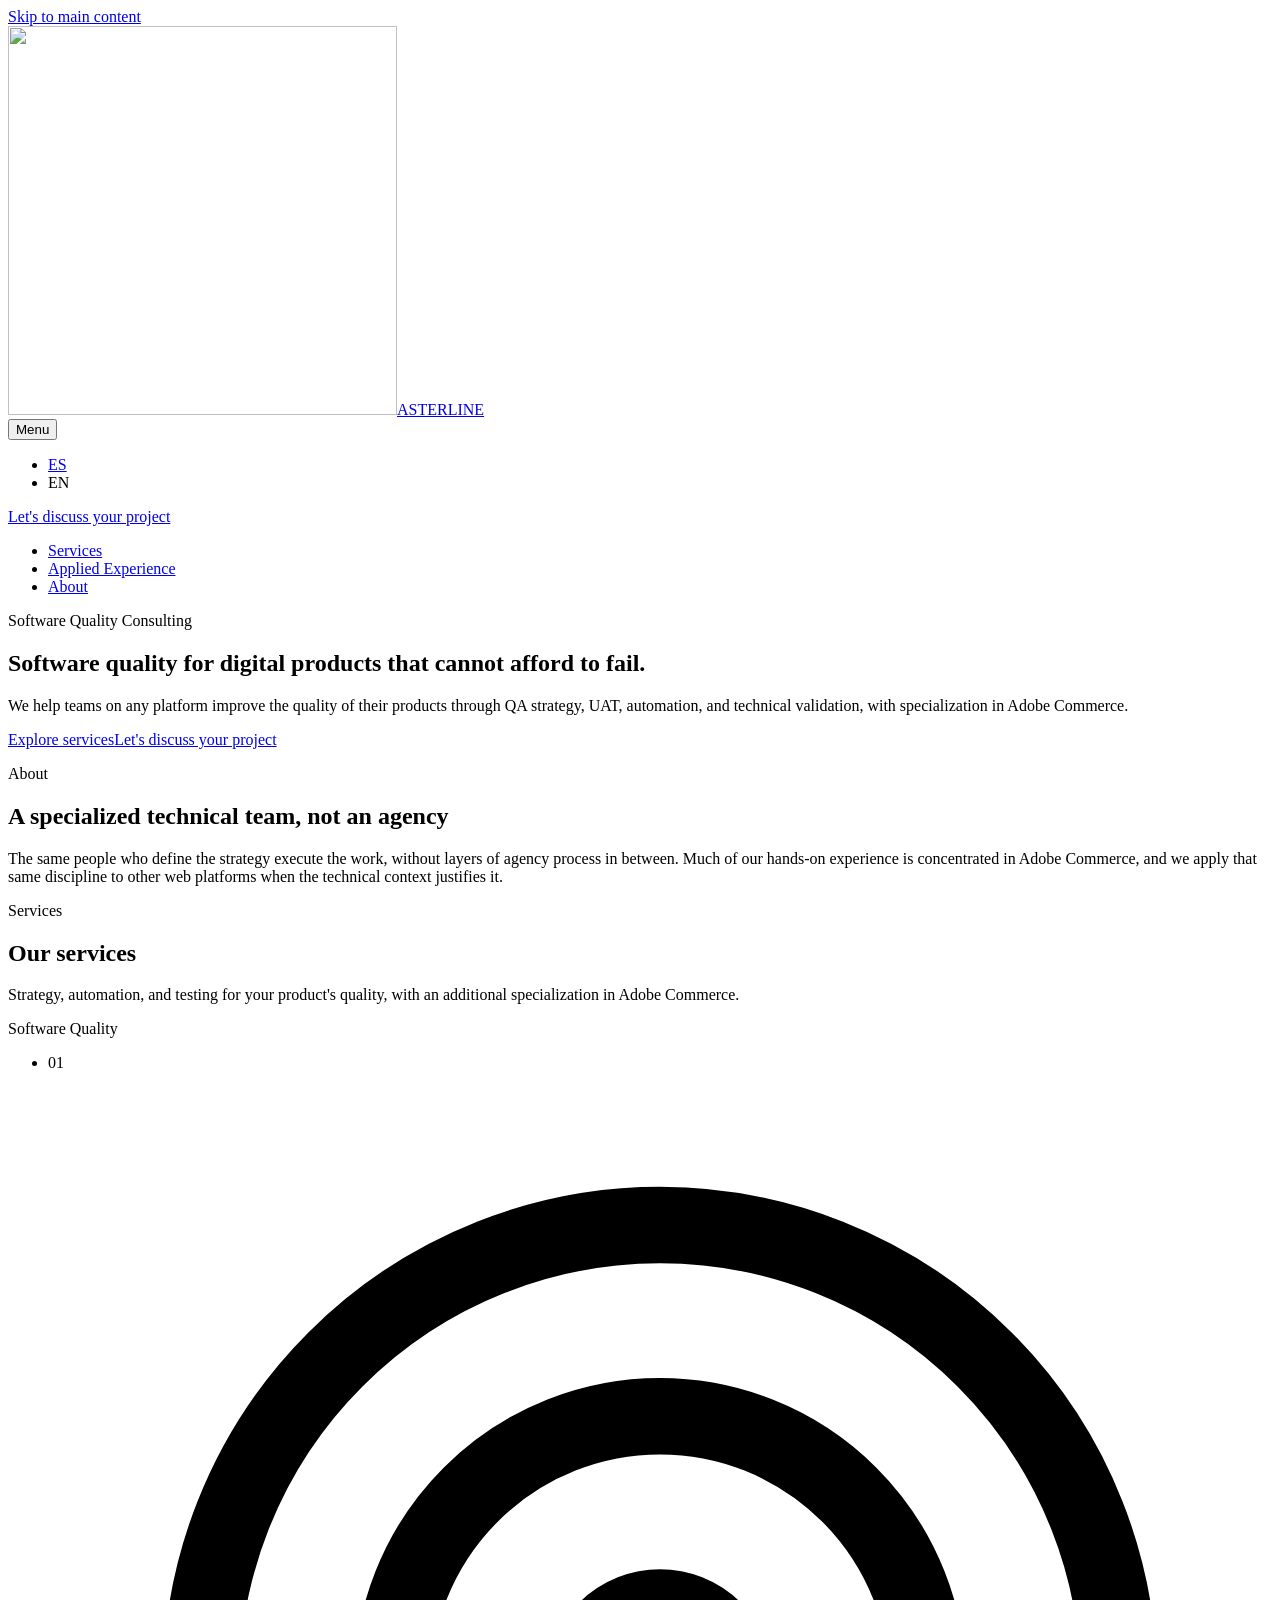
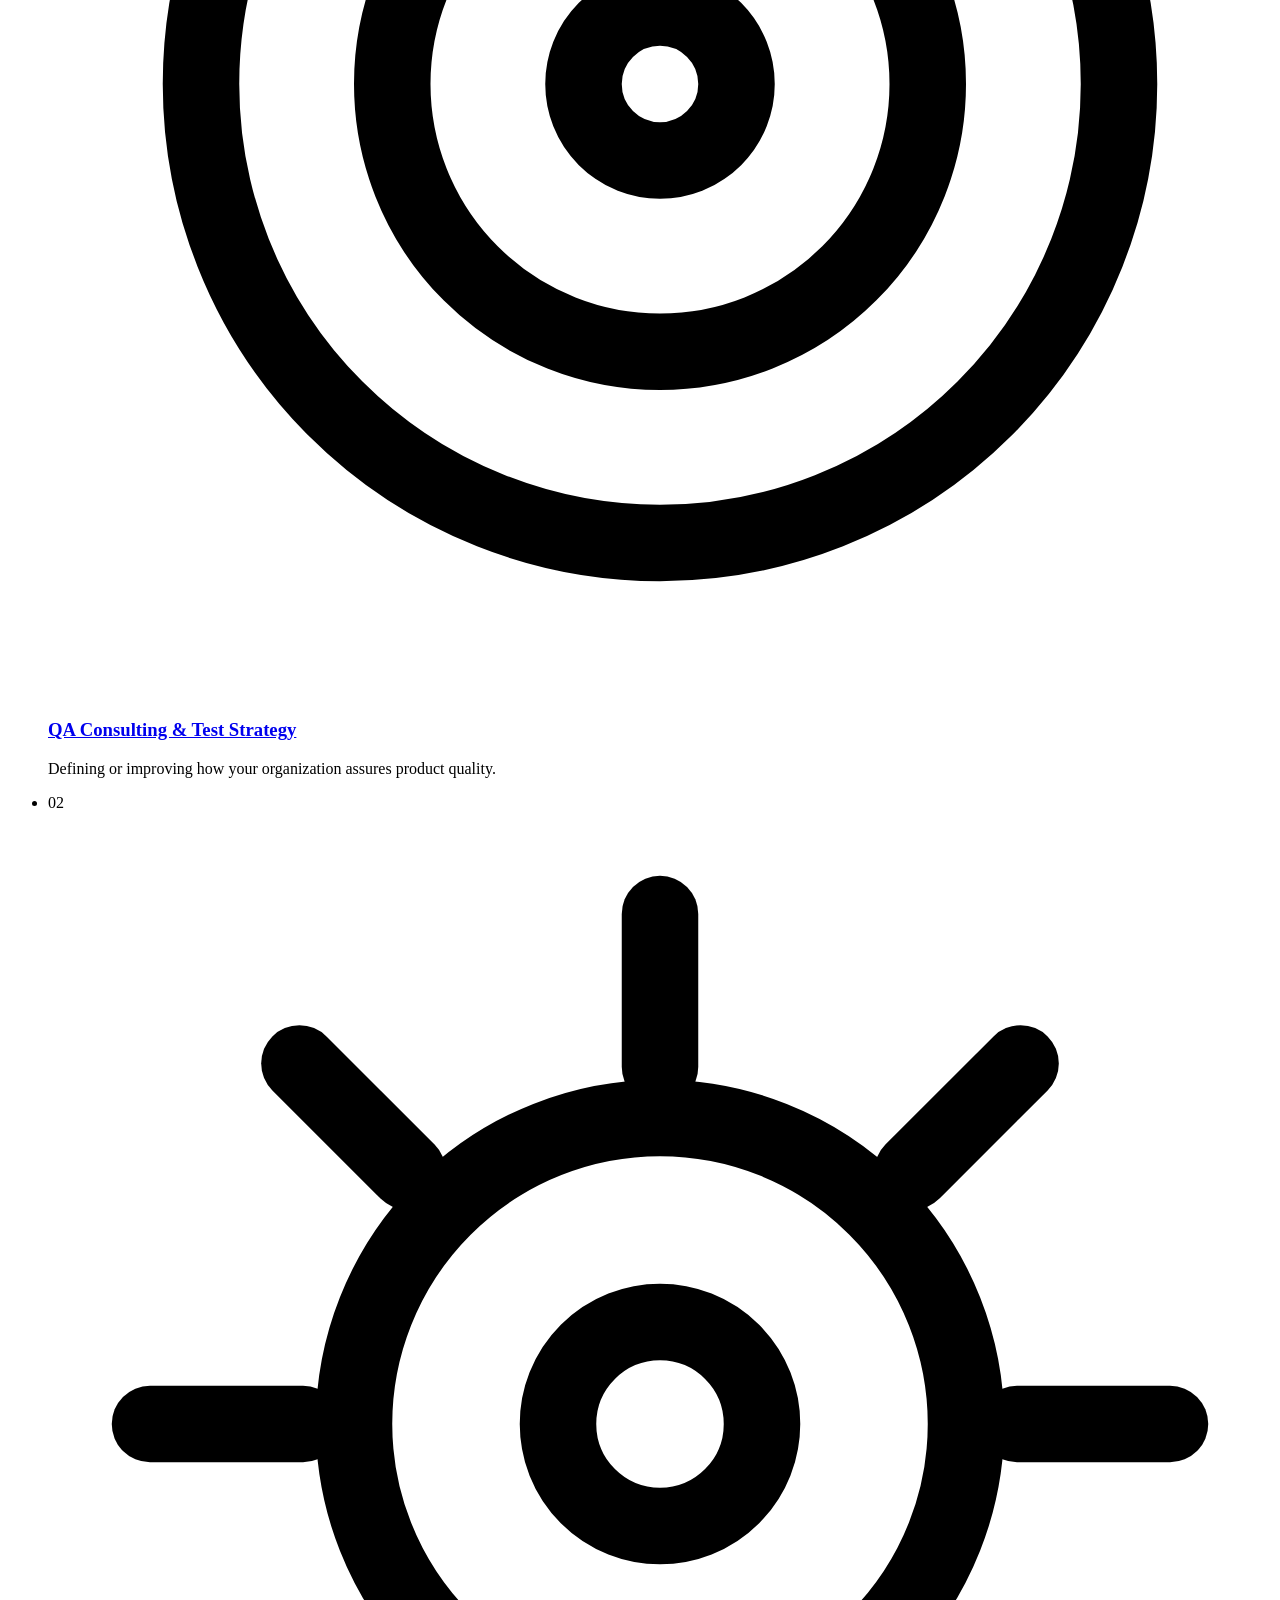
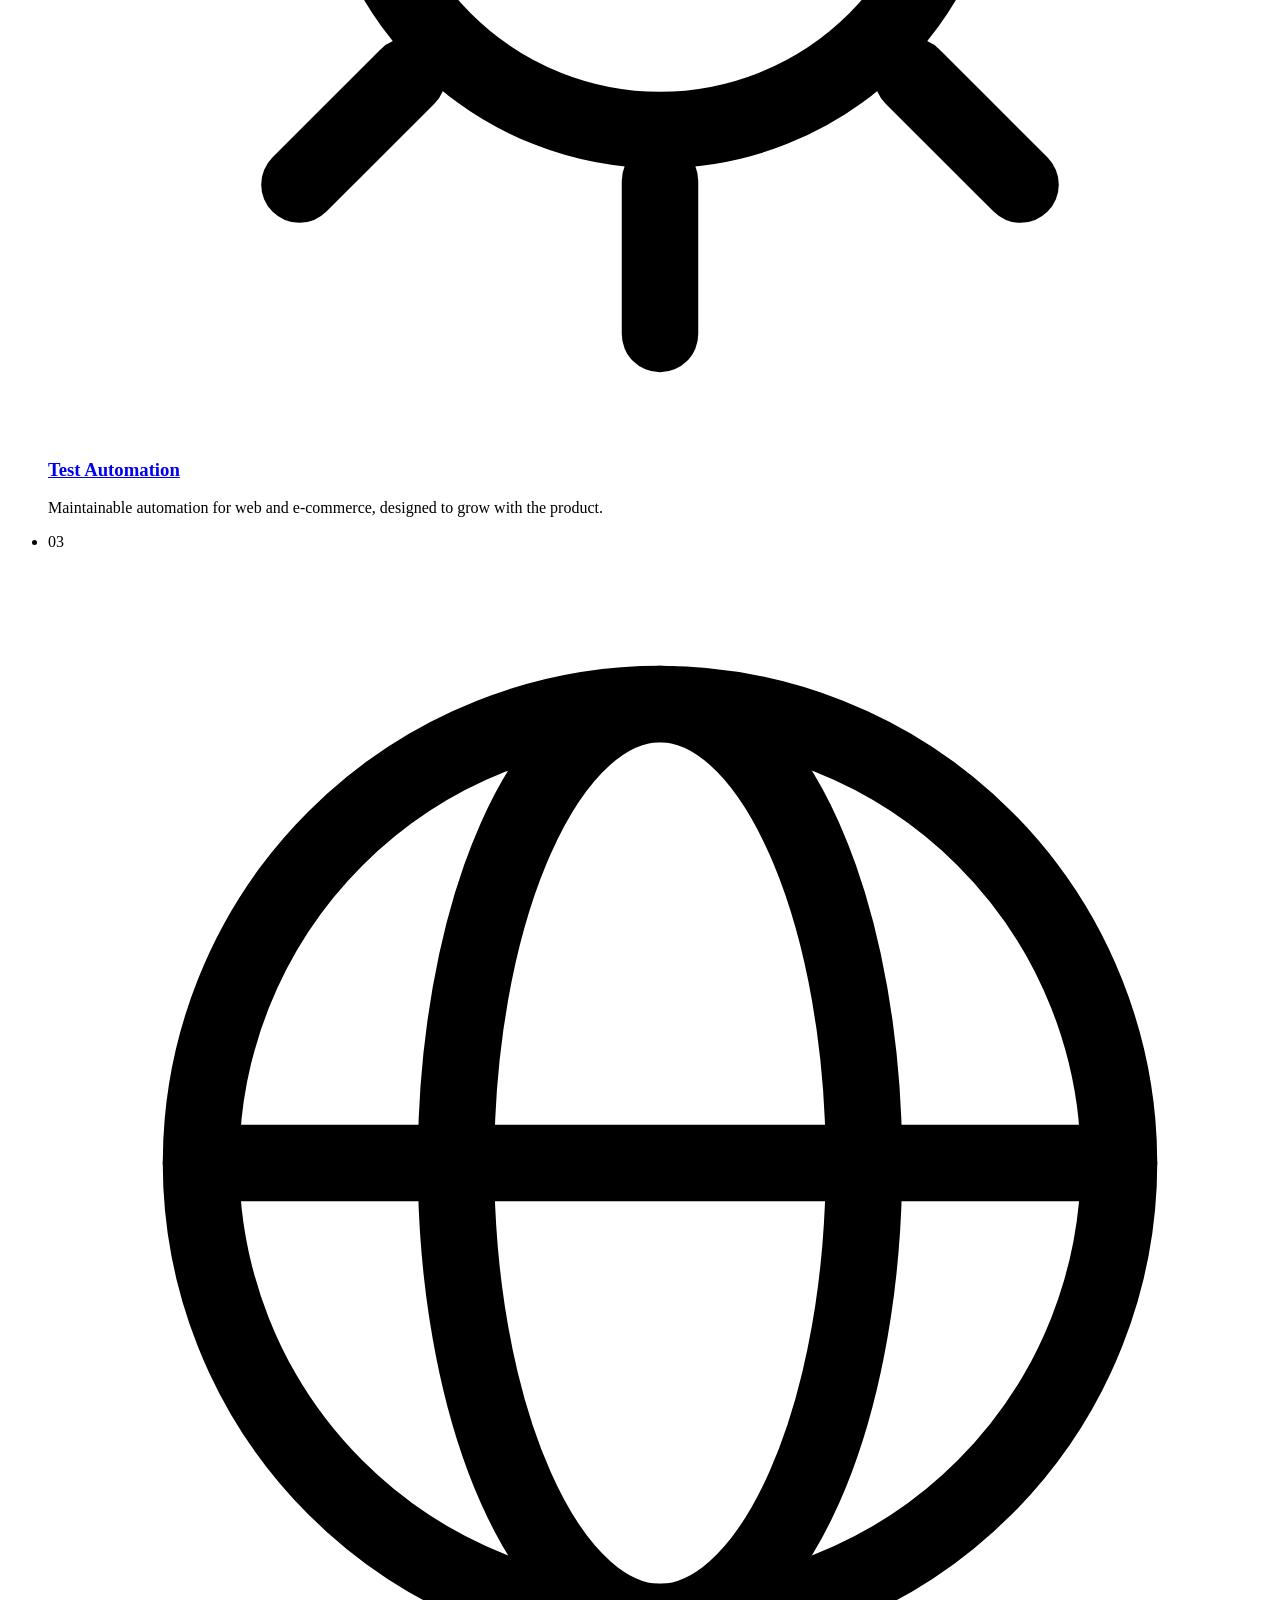
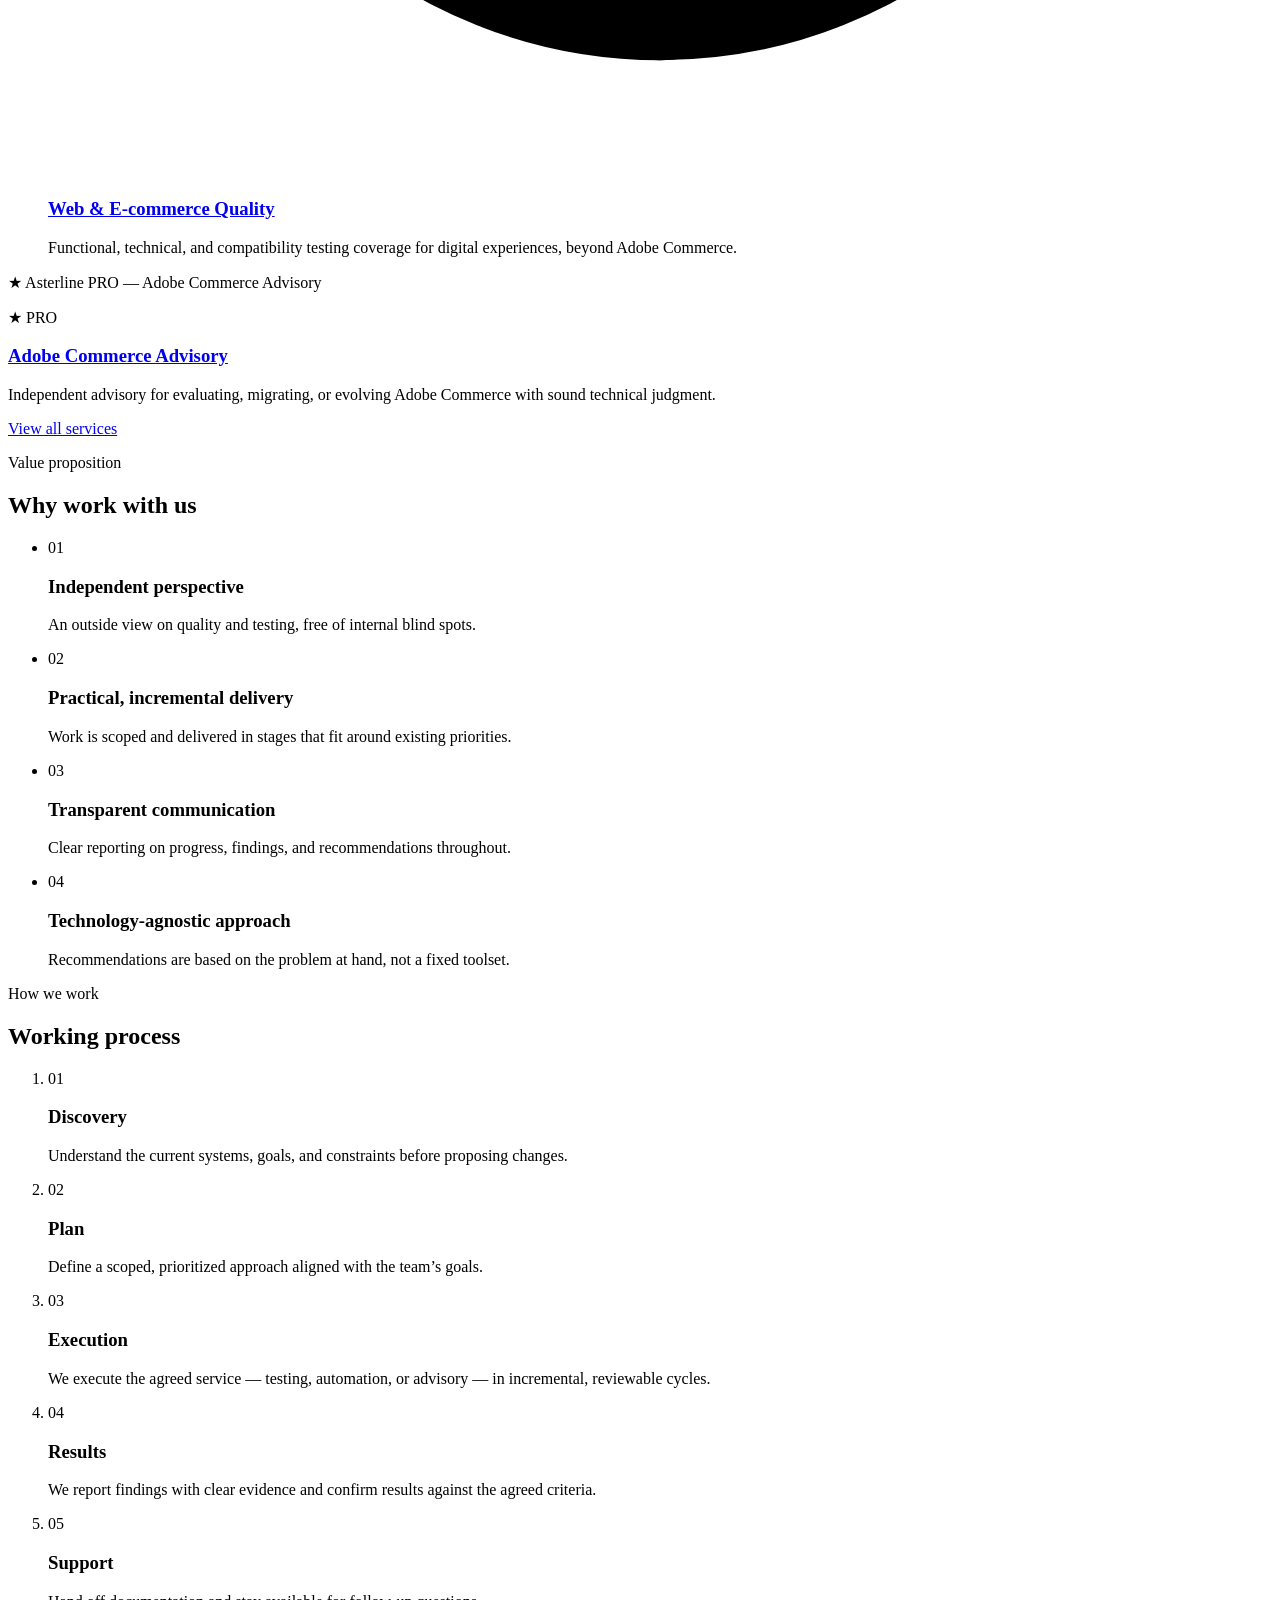
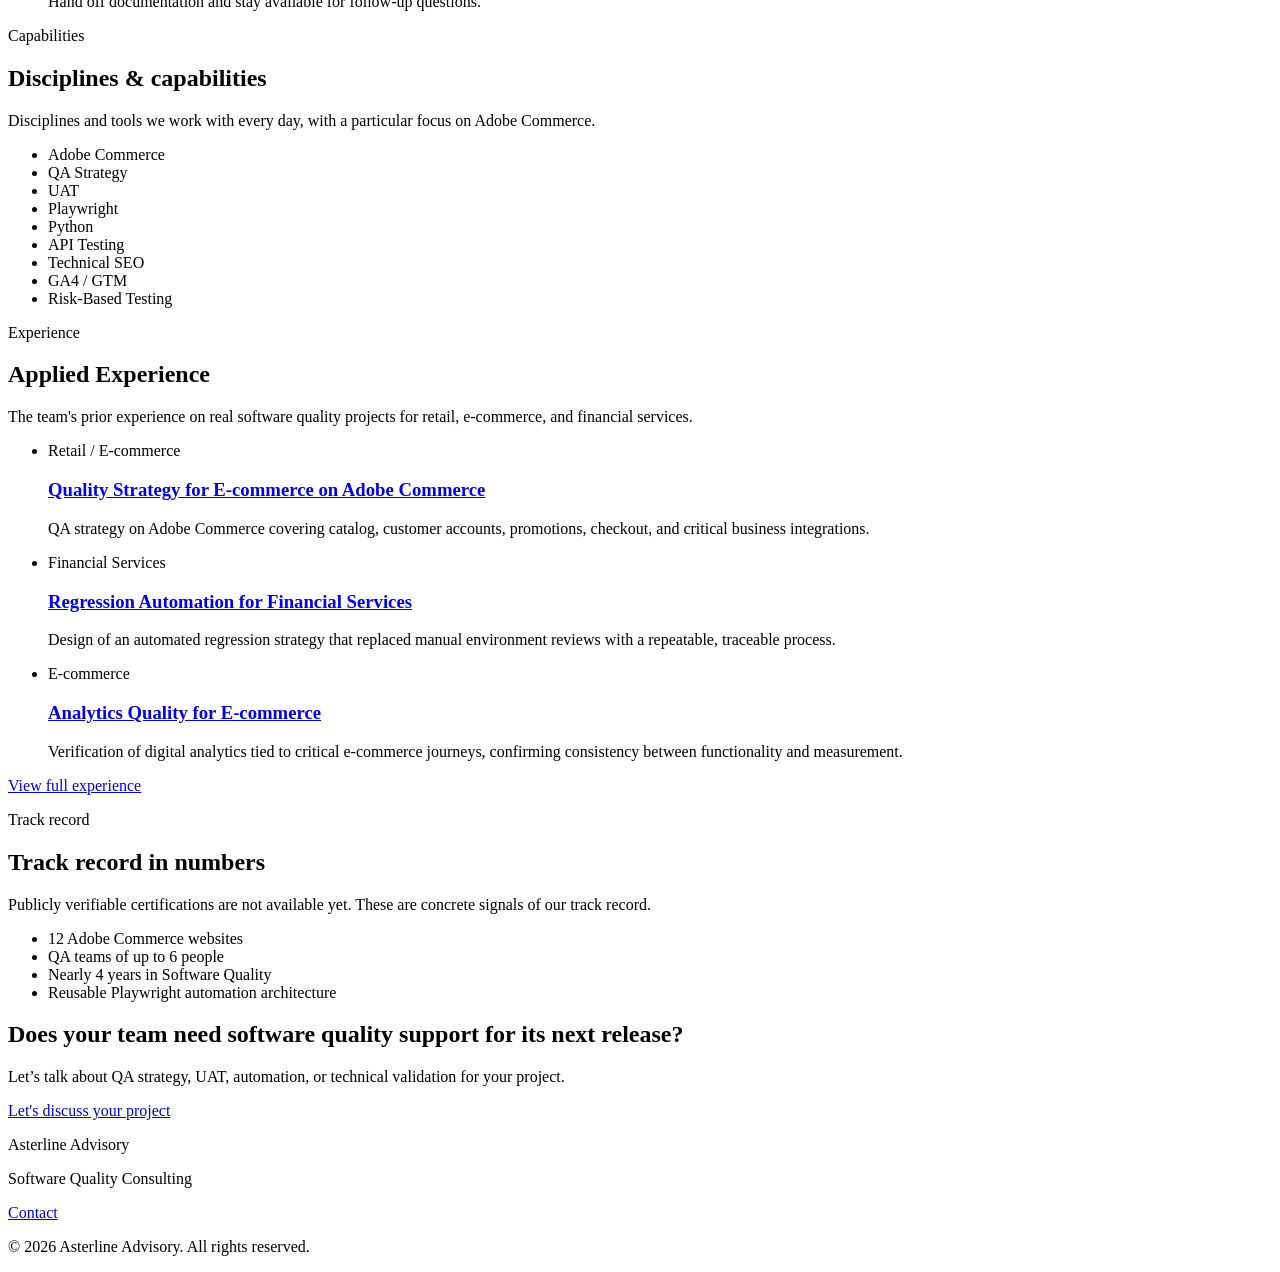
==== commit f5c5704b: "deploy: K3iroz08/consultora-website-private@a25c8347d07086cf91d3d25b07583e85b4ac6d42" ====
--- a/en/index.html
+++ b/en/index.html
@@ -1,2 +1 @@
-<!DOCTYPE html><html lang="en"><head><meta charset="utf-8"><meta name="viewport" content="width=device-width, initial-scale=1"><link rel="icon" href="/consultora-website/favicon.ico"><meta name="generator" content="Astro v7.2.0"><meta name="description" content="Software quality consulting specialized in Adobe Commerce. QA strategy, UAT, automation, and technical validation for enterprise web teams."><title>Asterline Advisory — Adobe Commerce Quality Specialists</title><link rel="canonical" href="https://k3iroz08.github.io/consultora-website/en/"><link rel="alternate" hreflang="es" href="https://k3iroz08.github.io/consultora-website/es/"><link rel="alternate" hreflang="en" href="https://k3iroz08.github.io/consultora-website/en/"><link rel="alternate" hreflang="x-default" href="https://k3iroz08.github.io/consultora-website/es/"><link rel="stylesheet" href="/consultora-website/_astro/caseStudies.BqXy8Dog.css"><style>.intro-inner[data-astro-cid-uifkj7ux] .section-heading{max-width:48rem}.service-grid[data-astro-cid-czbse5km]{gap:var(--space-5);grid-template-columns:1fr;margin:0;padding:0;list-style:none;display:grid}@media (width>=640px){.service-grid[data-astro-cid-czbse5km]{grid-template-columns:repeat(2,1fr)}}@media (width>=960px){.service-grid[data-astro-cid-czbse5km]{grid-template-columns:repeat(3,1fr)}}.service-section__cta[data-astro-cid-czbse5km]{margin:var(--space-6) 0 0;font-weight:600}.process-list[data-astro-cid-uslcplg3]{gap:var(--space-5);grid-template-columns:1fr;margin:0;padding:0;list-style:none;display:grid}@media (width>=640px){.process-list[data-astro-cid-uslcplg3]{grid-template-columns:repeat(2,1fr)}}@media (width>=960px){.process-list[data-astro-cid-uslcplg3]{grid-template-columns:repeat(5,1fr)}}.process-item__number[data-astro-cid-uslcplg3]{font-size:var(--font-size-sm);color:var(--color-primary);margin-bottom:var(--space-2);font-weight:700;display:block}.process-item[data-astro-cid-uslcplg3] h3[data-astro-cid-uslcplg3]{font-size:var(--font-size-lg);margin-bottom:var(--space-2)}.process-item[data-astro-cid-uslcplg3] p[data-astro-cid-uslcplg3]{margin-bottom:0}@media (width<=639px){.process-list[data-astro-cid-uslcplg3]{gap:0}.process-item[data-astro-cid-uslcplg3]{padding:0 0 var(--space-5) 2.5rem;border-left:2px solid var(--color-border);position:relative}.process-item[data-astro-cid-uslcplg3]:last-child{border-left-color:#0000;padding-bottom:0}.process-item__number[data-astro-cid-uslcplg3]{background:var(--color-primary);width:1.875rem;height:1.875rem;color:var(--color-primary-contrast);border-radius:999px;justify-content:center;align-items:center;margin-bottom:0;font-size:.7rem;display:flex;position:absolute;top:0;left:-.9375rem}}.capability-list[data-astro-cid-mibvo5wv]{gap:var(--space-3);flex-wrap:wrap;margin:0;padding:0;list-style:none;display:flex}.case-study-card[data-astro-cid-4dw4sxam]{padding:var(--space-5);background:var(--color-surface);border:1px solid var(--color-border);border-radius:var(--radius-lg);flex-direction:column;height:100%;display:flex}.case-study-card__category[data-astro-cid-4dw4sxam]{color:var(--color-primary);font-weight:600;font-size:var(--font-size-sm);text-transform:uppercase;letter-spacing:.04em;margin-bottom:var(--space-2)}.case-study-card[data-astro-cid-4dw4sxam] h3[data-astro-cid-4dw4sxam]{font-size:var(--font-size-lg);margin-bottom:var(--space-2)}.case-study-card[data-astro-cid-4dw4sxam] h3[data-astro-cid-4dw4sxam] a[data-astro-cid-4dw4sxam]{color:inherit;text-decoration:none}.case-study-card[data-astro-cid-4dw4sxam] h3[data-astro-cid-4dw4sxam] a[data-astro-cid-4dw4sxam]:hover{color:var(--color-primary);text-decoration:underline}.case-study-card__summary[data-astro-cid-4dw4sxam]{flex-grow:1;margin-bottom:0}.case-study-grid[data-astro-cid-xvakuzzj]{gap:var(--space-5);grid-template-columns:1fr;margin:0;padding:0;list-style:none;display:grid}@media (width>=640px){.case-study-grid[data-astro-cid-xvakuzzj]{grid-template-columns:repeat(2,1fr)}}@media (width>=960px){.case-study-grid[data-astro-cid-xvakuzzj]{grid-template-columns:repeat(3,1fr)}}.case-study-section__cta[data-astro-cid-xvakuzzj]{margin:var(--space-6) 0 0;font-weight:600}.credential-list[data-astro-cid-d7rq35lf]{gap:var(--space-3);flex-wrap:wrap;margin:0;padding:0;list-style:none;display:flex}
-</style></head><body><a class="skip-link" href="#main-content">Skip to main content</a><header class="site-header" data-astro-cid-nen7h5rs><div class="container header-inner" data-astro-cid-nen7h5rs><div class="logo-slot" data-astro-cid-nen7h5rs><a class="logo logo--mark" href="/consultora-website/en/" aria-label="Asterline — Home" data-astro-cid-f7espo7c><img class="logo-symbol" src="/consultora-website/brand/asterline-symbol.png" width="389" height="389" alt="" data-astro-cid-f7espo7c><span class="logo-wordmark" data-astro-cid-f7espo7c>ASTERLINE</span></a></div><button id="nav-toggle" class="nav-toggle" type="button" aria-expanded="false" aria-controls="primary-nav" hidden data-astro-cid-nen7h5rs><span class="visually-hidden" data-astro-cid-nen7h5rs>Menu</span><span class="nav-toggle__icon" aria-hidden="true" data-astro-cid-nen7h5rs></span></button><div class="header-actions" data-astro-cid-nen7h5rs><ul class="lang-switch" aria-label="Change language" data-astro-cid-nen7h5rs><li data-astro-cid-nen7h5rs><a href="/consultora-website/es/" lang="es" hreflang="es" data-astro-cid-nen7h5rs>ES</a></li><li data-astro-cid-nen7h5rs><span class="lang-switch__current" aria-current="true" lang="en" data-astro-cid-nen7h5rs>EN</span></li></ul><a class="button button--primary" href="/consultora-website/en/contact/" data-astro-cid-ekguhzzh>Let&#39;s discuss your project</a></div><nav id="primary-nav" class="primary-nav" aria-label="Primary" data-astro-cid-nen7h5rs><ul data-astro-cid-nen7h5rs><li data-astro-cid-nen7h5rs><a href="/consultora-website/en/services/" data-astro-cid-nen7h5rs>Services</a></li><li data-astro-cid-nen7h5rs><a href="/consultora-website/en/applied-experience/" data-astro-cid-nen7h5rs>Applied Experience</a></li><li data-astro-cid-nen7h5rs><a href="#about" data-astro-cid-nen7h5rs>About</a></li></ul></nav></div></header><script type="module">var e=document.getElementById(`nav-toggle`),t=document.getElementById(`primary-nav`);e&&t&&(e.hidden=!1,e.addEventListener(`click`,()=>{let n=e.getAttribute(`aria-expanded`)===`true`;e.setAttribute(`aria-expanded`,String(!n)),t.classList.toggle(`is-open`,!n)}),t.addEventListener(`click`,n=>{n.target instanceof HTMLAnchorElement&&(e.setAttribute(`aria-expanded`,`false`),t.classList.remove(`is-open`))}));</script><main id="main-content"><section class="hero" aria-labelledby="hero-heading" data-astro-cid-mluh7b2q><div class="container hero-inner" data-astro-cid-mluh7b2q><p class="hero-eyebrow" data-astro-cid-mluh7b2q>Software Quality Consulting</p><h1 id="hero-heading" data-astro-cid-mluh7b2q>Software quality for digital products that cannot afford to fail.</h1><p class="hero-lead" data-astro-cid-mluh7b2q>Specialized in Adobe Commerce, we support e-commerce teams and enterprise web applications through QA strategy, UAT, automation, and technical validation.</p><div class="hero-actions" data-astro-cid-mluh7b2q><a class="button button--secondary" href="/consultora-website/en/services/" data-astro-cid-ekguhzzh>Explore services</a><a class="button button--primary" href="/consultora-website/en/contact/" data-astro-cid-ekguhzzh>Let&#39;s discuss your project</a></div></div></section><section id="about" class="section" aria-labelledby="intro-heading" data-astro-cid-uifkj7ux><div class="container intro-inner" data-astro-cid-uifkj7ux><div class="section-heading"><p class="section-heading__eyebrow">About</p><h2 id="intro-heading">A foundation built on Adobe Commerce</h2><p class="section-heading__description">We work as a small, specialized team: the same people who define the strategy execute the work, without layers of agency process in between. That hands-on experience is concentrated primarily in Adobe Commerce, and extends to other enterprise web applications when the technical fit justifies it.</p></div></div></section><section class="section section--muted" aria-labelledby="services-heading" data-astro-cid-czbse5km><div class="container" data-astro-cid-czbse5km><div class="section-heading"><p class="section-heading__eyebrow">Services</p><h2 id="services-heading">Our services</h2><p class="section-heading__description">Advisory and quality assurance centered on Adobe Commerce, applicable to other enterprise web applications.</p></div><ul class="service-grid" data-astro-cid-czbse5km><li data-astro-cid-czbse5km><article class="service-card" data-astro-cid-3vpt37q6><h3 data-astro-cid-3vpt37q6><a href="/consultora-website/en/services/#adobe-commerce-advisory" data-astro-cid-3vpt37q6>Adobe Commerce Advisory</a></h3><p data-astro-cid-3vpt37q6>Independent advisory for evaluating, migrating, or evolving Adobe Commerce with sound technical judgment.</p></article></li><li data-astro-cid-czbse5km><article class="service-card" data-astro-cid-3vpt37q6><h3 data-astro-cid-3vpt37q6><a href="/consultora-website/en/services/#qa-consulting-test-strategy" data-astro-cid-3vpt37q6>QA Consulting &amp; Test Strategy</a></h3><p data-astro-cid-3vpt37q6>Defining or improving how your organization assures product quality.</p></article></li><li data-astro-cid-czbse5km><article class="service-card" data-astro-cid-3vpt37q6><h3 data-astro-cid-3vpt37q6><a href="/consultora-website/en/services/#qa-automation" data-astro-cid-3vpt37q6>Test Automation</a></h3><p data-astro-cid-3vpt37q6>Maintainable automation for web and e-commerce, designed to grow with the product.</p></article></li><li data-astro-cid-czbse5km><article class="service-card" data-astro-cid-3vpt37q6><h3 data-astro-cid-3vpt37q6><a href="/consultora-website/en/services/#adobe-commerce-qa" data-astro-cid-3vpt37q6>Adobe Commerce Quality</a></h3><p data-astro-cid-3vpt37q6>Specialized functional, integration, and compatibility testing across storefront, Admin, catalog, promotions, and checkout.</p></article></li><li data-astro-cid-czbse5km><article class="service-card" data-astro-cid-3vpt37q6><h3 data-astro-cid-3vpt37q6><a href="/consultora-website/en/services/#web-ecommerce-qa" data-astro-cid-3vpt37q6>Web &amp; E-commerce Quality</a></h3><p data-astro-cid-3vpt37q6>Functional, technical, and compatibility testing coverage for digital experiences, beyond Adobe Commerce.</p></article></li><li data-astro-cid-czbse5km><article class="service-card" data-astro-cid-3vpt37q6><h3 data-astro-cid-3vpt37q6><a href="/consultora-website/en/services/#seo-analytics-qa" data-astro-cid-3vpt37q6>Technical SEO &amp; Analytics QA</a></h3><p data-astro-cid-3vpt37q6>Technical validation of SEO implementation and digital measurement setup.</p></article></li><li data-astro-cid-czbse5km><article class="service-card" data-astro-cid-3vpt37q6><h3 data-astro-cid-3vpt37q6><a href="/consultora-website/en/services/#quality-engineering" data-astro-cid-3vpt37q6>Quality Engineering &amp; Process Improvement</a></h3><p data-astro-cid-3vpt37q6>Improving the quality discipline itself, beyond test case execution.</p></article></li></ul><p class="service-section__cta" data-astro-cid-czbse5km><a href="/consultora-website/en/services/" data-astro-cid-czbse5km>View all services</a></p></div></section><section class="section" aria-labelledby="value-heading" data-astro-cid-malgzcj4><div class="container" data-astro-cid-malgzcj4><div class="section-heading"><p class="section-heading__eyebrow">Value proposition</p><h2 id="value-heading">Why work with us</h2></div><ul class="value-list" data-astro-cid-malgzcj4><li class="value-item" data-astro-cid-malgzcj4><h3 data-astro-cid-malgzcj4>Independent perspective</h3><p data-astro-cid-malgzcj4>An outside view on quality and testing, free of internal blind spots.</p></li><li class="value-item" data-astro-cid-malgzcj4><h3 data-astro-cid-malgzcj4>Practical, incremental delivery</h3><p data-astro-cid-malgzcj4>Work is scoped and delivered in stages that fit around existing priorities.</p></li><li class="value-item" data-astro-cid-malgzcj4><h3 data-astro-cid-malgzcj4>Transparent communication</h3><p data-astro-cid-malgzcj4>Clear reporting on progress, findings, and recommendations throughout.</p></li><li class="value-item" data-astro-cid-malgzcj4><h3 data-astro-cid-malgzcj4>Technology-agnostic approach</h3><p data-astro-cid-malgzcj4>Recommendations are based on the problem at hand, not a fixed toolset.</p></li></ul></div></section><section class="section section--muted" aria-labelledby="process-heading" data-astro-cid-uslcplg3><div class="container" data-astro-cid-uslcplg3><div class="section-heading"><p class="section-heading__eyebrow">How we work</p><h2 id="process-heading">Working process</h2></div><ol class="process-list" data-astro-cid-uslcplg3><li class="process-item" data-astro-cid-uslcplg3><span class="process-item__number" aria-hidden="true" data-astro-cid-uslcplg3>01</span><h3 data-astro-cid-uslcplg3>Discovery</h3><p data-astro-cid-uslcplg3>Understand the current systems, goals, and constraints before proposing changes.</p></li><li class="process-item" data-astro-cid-uslcplg3><span class="process-item__number" aria-hidden="true" data-astro-cid-uslcplg3>02</span><h3 data-astro-cid-uslcplg3>Plan</h3><p data-astro-cid-uslcplg3>Define a scoped, prioritized approach aligned with the team’s goals.</p></li><li class="process-item" data-astro-cid-uslcplg3><span class="process-item__number" aria-hidden="true" data-astro-cid-uslcplg3>03</span><h3 data-astro-cid-uslcplg3>Execution</h3><p data-astro-cid-uslcplg3>We execute the agreed service — testing, automation, or advisory — in incremental, reviewable cycles.</p></li><li class="process-item" data-astro-cid-uslcplg3><span class="process-item__number" aria-hidden="true" data-astro-cid-uslcplg3>04</span><h3 data-astro-cid-uslcplg3>Results</h3><p data-astro-cid-uslcplg3>We report findings with clear evidence and confirm results against the agreed criteria.</p></li><li class="process-item" data-astro-cid-uslcplg3><span class="process-item__number" aria-hidden="true" data-astro-cid-uslcplg3>05</span><h3 data-astro-cid-uslcplg3>Support</h3><p data-astro-cid-uslcplg3>Hand off documentation and stay available for follow-up questions.</p></li></ol></div></section><section class="section" aria-labelledby="capabilities-heading" data-astro-cid-mibvo5wv><div class="container" data-astro-cid-mibvo5wv><div class="section-heading"><p class="section-heading__eyebrow">Capabilities</p><h2 id="capabilities-heading">Disciplines &amp; capabilities</h2><p class="section-heading__description">Disciplines and tools we work with, with a focus on Adobe Commerce.</p></div><ul class="capability-list" data-astro-cid-mibvo5wv><li data-astro-cid-mibvo5wv><span class="capability-badge" data-astro-cid-s2iphjpi>Adobe Commerce</span></li><li data-astro-cid-mibvo5wv><span class="capability-badge" data-astro-cid-s2iphjpi>QA Strategy</span></li><li data-astro-cid-mibvo5wv><span class="capability-badge" data-astro-cid-s2iphjpi>UAT</span></li><li data-astro-cid-mibvo5wv><span class="capability-badge" data-astro-cid-s2iphjpi>Playwright</span></li><li data-astro-cid-mibvo5wv><span class="capability-badge" data-astro-cid-s2iphjpi>Python</span></li><li data-astro-cid-mibvo5wv><span class="capability-badge" data-astro-cid-s2iphjpi>API Testing</span></li><li data-astro-cid-mibvo5wv><span class="capability-badge" data-astro-cid-s2iphjpi>Technical SEO</span></li><li data-astro-cid-mibvo5wv><span class="capability-badge" data-astro-cid-s2iphjpi>GA4 / GTM</span></li><li data-astro-cid-mibvo5wv><span class="capability-badge" data-astro-cid-s2iphjpi>Risk-Based Testing</span></li></ul></div></section><section class="section section--muted" aria-labelledby="case-studies-heading" data-astro-cid-xvakuzzj><div class="container" data-astro-cid-xvakuzzj><div class="section-heading"><p class="section-heading__eyebrow">Experience</p><h2 id="case-studies-heading">Applied Experience</h2><p class="section-heading__description">The team&#39;s prior experience on real software quality projects for retail, e-commerce, and financial services.</p></div><ul class="case-study-grid" data-astro-cid-xvakuzzj><li data-astro-cid-xvakuzzj><article class="case-study-card" data-astro-cid-4dw4sxam><p class="case-study-card__category" data-astro-cid-4dw4sxam>Retail / E-commerce</p><h3 data-astro-cid-4dw4sxam><a href="/consultora-website/en/applied-experience/#adobe-commerce-quality-strategy" data-astro-cid-4dw4sxam>Quality Strategy for E-commerce on Adobe Commerce</a></h3><p class="case-study-card__summary" data-astro-cid-4dw4sxam>QA strategy on Adobe Commerce covering catalog, customer accounts, promotions, checkout, and critical business integrations.</p></article></li><li data-astro-cid-xvakuzzj><article class="case-study-card" data-astro-cid-4dw4sxam><p class="case-study-card__category" data-astro-cid-4dw4sxam>Financial Services</p><h3 data-astro-cid-4dw4sxam><a href="/consultora-website/en/applied-experience/#financial-regression-automation" data-astro-cid-4dw4sxam>Regression Automation for Financial Services</a></h3><p class="case-study-card__summary" data-astro-cid-4dw4sxam>Design of an automated regression strategy that replaced manual environment reviews with a repeatable, traceable process.</p></article></li><li data-astro-cid-xvakuzzj><article class="case-study-card" data-astro-cid-4dw4sxam><p class="case-study-card__category" data-astro-cid-4dw4sxam>E-commerce</p><h3 data-astro-cid-4dw4sxam><a href="/consultora-website/en/applied-experience/#ecommerce-analytics-quality" data-astro-cid-4dw4sxam>Analytics Quality for E-commerce</a></h3><p class="case-study-card__summary" data-astro-cid-4dw4sxam>Verification of digital analytics tied to critical e-commerce journeys, confirming consistency between functionality and measurement.</p></article></li></ul><p class="case-study-section__cta" data-astro-cid-xvakuzzj><a href="/consultora-website/en/applied-experience/" data-astro-cid-xvakuzzj>View full experience</a></p></div></section><section class="section" aria-labelledby="credentials-heading" data-astro-cid-d7rq35lf><div class="container" data-astro-cid-d7rq35lf><div class="section-heading"><p class="section-heading__eyebrow">Track record</p><h2 id="credentials-heading">Track record in numbers</h2><p class="section-heading__description">Publicly verifiable certifications are not available yet. These are concrete signals of our track record.</p></div><ul class="credential-list" data-astro-cid-d7rq35lf><li data-astro-cid-d7rq35lf><span class="capability-badge" data-astro-cid-s2iphjpi>12 Adobe Commerce websites</span></li><li data-astro-cid-d7rq35lf><span class="capability-badge" data-astro-cid-s2iphjpi>QA teams of up to 6 people</span></li><li data-astro-cid-d7rq35lf><span class="capability-badge" data-astro-cid-s2iphjpi>Nearly 4 years in Software Quality</span></li><li data-astro-cid-d7rq35lf><span class="capability-badge" data-astro-cid-s2iphjpi>Reusable Playwright automation architecture</span></li></ul></div></section><section class="section cta" aria-labelledby="cta-heading" data-astro-cid-cdbiaipg><div class="container cta-inner" data-astro-cid-cdbiaipg><h2 id="cta-heading" data-astro-cid-cdbiaipg>Does your team need QA support for Adobe Commerce or your next release?</h2><p data-astro-cid-cdbiaipg>Let’s talk about QA strategy, UAT, automation, or technical validation for your project.</p><a class="button button--primary" href="/consultora-website/en/contact/" data-astro-cid-ekguhzzh>Let&#39;s discuss your project</a></div></section></main><footer class="site-footer" data-astro-cid-jo6i4kqk><div class="container footer-inner" data-astro-cid-jo6i4kqk><div class="footer-about" data-astro-cid-jo6i4kqk><p class="logo logo--inverse" data-astro-cid-f7espo7c>Asterline Advisory</p><p data-astro-cid-jo6i4kqk>Software Quality Consulting</p></div><p class="footer-contact" data-astro-cid-jo6i4kqk><a href="/consultora-website/en/contact/" data-astro-cid-jo6i4kqk>Contact</a></p><p class="footer-copyright" data-astro-cid-jo6i4kqk>&copy; 2026 Asterline Advisory. All rights reserved.</p></div></footer></body></html>+<!DOCTYPE html><html lang="en"><head><meta charset="utf-8"><meta name="viewport" content="width=device-width, initial-scale=1"><link rel="icon" href="/consultora-website/favicon.ico"><meta name="generator" content="Astro v7.2.0"><meta name="robots" content="noindex, nofollow"><meta name="description" content="Software quality consulting for teams on any platform, with specialization in Adobe Commerce: QA strategy, UAT, test automation, and technical validation."><title>Asterline Advisory — Software Quality, Specialized in Adobe Commerce</title><link rel="canonical" href="https://k3iroz08.github.io/consultora-website/en/"><link rel="alternate" hreflang="es" href="https://k3iroz08.github.io/consultora-website/es/"><link rel="alternate" hreflang="en" href="https://k3iroz08.github.io/consultora-website/en/"><link rel="alternate" hreflang="x-default" href="https://k3iroz08.github.io/consultora-website/es/"><meta property="og:site_name" content="Asterline Advisory"><meta property="og:type" content="website"><meta property="og:title" content="Asterline Advisory — Software Quality, Specialized in Adobe Commerce"><meta property="og:description" content="Software quality consulting for teams on any platform, with specialization in Adobe Commerce: QA strategy, UAT, test automation, and technical validation."><meta property="og:url" content="https://k3iroz08.github.io/consultora-website/en/"><meta property="og:image" content="https://k3iroz08.github.io/consultora-website/brand/asterline-logo.png"><meta property="og:locale" content="en_US"><meta property="og:locale:alternate" content="es_ES"><meta name="twitter:card" content="summary_large_image"><meta name="twitter:title" content="Asterline Advisory — Software Quality, Specialized in Adobe Commerce"><meta name="twitter:description" content="Software quality consulting for teams on any platform, with specialization in Adobe Commerce: QA strategy, UAT, test automation, and technical validation."><meta name="twitter:image" content="https://k3iroz08.github.io/consultora-website/brand/asterline-logo.png"><script type="application/ld+json">{"@context":"https://schema.org","@type":"Organization","name":"Asterline Advisory","url":"https://k3iroz08.github.io/consultora-website/en/","logo":"https://k3iroz08.github.io/consultora-website/brand/asterline-symbol.png"}</script><link rel="stylesheet" href="/consultora-website/_astro/caseStudies.Bj1OP8T-.css"><link rel="stylesheet" href="/consultora-website/_astro/index.BiEMQKzb.css"></head><body><a class="skip-link" href="#main-content">Skip to main content</a><header class="site-header" data-astro-cid-nen7h5rs><div class="container header-inner" data-astro-cid-nen7h5rs><div class="logo-slot" data-astro-cid-nen7h5rs><a class="logo logo--mark" href="/consultora-website/en/" aria-label="Asterline — Home" data-astro-cid-f7espo7c><img class="logo-symbol" src="/consultora-website/brand/asterline-symbol.png" width="389" height="389" alt="" data-astro-cid-f7espo7c><span class="logo-wordmark" data-astro-cid-f7espo7c>ASTERLINE</span></a></div><button id="nav-toggle" class="nav-toggle" type="button" aria-expanded="false" aria-controls="primary-nav" hidden data-astro-cid-nen7h5rs><span class="visually-hidden" data-astro-cid-nen7h5rs>Menu</span><span class="nav-toggle__icon" aria-hidden="true" data-astro-cid-nen7h5rs></span></button><div class="header-actions" data-astro-cid-nen7h5rs><ul class="lang-switch" aria-label="Change language" data-astro-cid-nen7h5rs><li data-astro-cid-nen7h5rs><a href="/consultora-website/es/" lang="es" hreflang="es" data-astro-cid-nen7h5rs>ES</a></li><li data-astro-cid-nen7h5rs><span class="lang-switch__current" aria-current="true" lang="en" data-astro-cid-nen7h5rs>EN</span></li></ul><a class="button button--primary" href="/consultora-website/en/contact/" data-astro-cid-ekguhzzh>Let&#39;s discuss your project</a></div><nav id="primary-nav" class="primary-nav" aria-label="Primary" data-astro-cid-nen7h5rs><ul data-astro-cid-nen7h5rs><li data-astro-cid-nen7h5rs><a href="/consultora-website/en/services/" data-astro-cid-nen7h5rs>Services</a></li><li data-astro-cid-nen7h5rs><a href="/consultora-website/en/applied-experience/" data-astro-cid-nen7h5rs>Applied Experience</a></li><li data-astro-cid-nen7h5rs><a href="#about" data-astro-cid-nen7h5rs>About</a></li></ul></nav></div></header><script type="module">var e=document.getElementById(`nav-toggle`),t=document.getElementById(`primary-nav`);e&&t&&(e.hidden=!1,e.addEventListener(`click`,()=>{let n=e.getAttribute(`aria-expanded`)===`true`;e.setAttribute(`aria-expanded`,String(!n)),t.classList.toggle(`is-open`,!n)}),t.addEventListener(`click`,n=>{n.target instanceof HTMLAnchorElement&&(e.setAttribute(`aria-expanded`,`false`),t.classList.remove(`is-open`))}));</script><main id="main-content"><section class="hero" aria-labelledby="hero-heading" data-astro-cid-mluh7b2q><div class="container hero-inner" data-astro-cid-mluh7b2q><p class="hero-eyebrow" data-astro-cid-mluh7b2q>Software Quality Consulting</p><h1 id="hero-heading" data-astro-cid-mluh7b2q>Software quality for digital products that cannot afford to fail.</h1><p class="hero-lead" data-astro-cid-mluh7b2q>We help teams on any platform improve the quality of their products through QA strategy, UAT, automation, and technical validation, with specialization in Adobe Commerce.</p><div class="hero-actions" data-astro-cid-mluh7b2q><a class="button button--secondary" href="/consultora-website/en/services/" data-astro-cid-ekguhzzh>Explore services</a><a class="button button--primary" href="/consultora-website/en/contact/" data-astro-cid-ekguhzzh>Let&#39;s discuss your project</a></div></div></section><section id="about" class="section" aria-labelledby="intro-heading" data-astro-cid-uifkj7ux><div class="container intro-inner" data-astro-cid-uifkj7ux><div class="section-heading"><p class="section-heading__eyebrow">About</p><h2 id="intro-heading">A specialized technical team, not an agency</h2><p class="section-heading__description">The same people who define the strategy execute the work, without layers of agency process in between. Much of our hands-on experience is concentrated in Adobe Commerce, and we apply that same discipline to other web platforms when the technical context justifies it.</p></div></div></section><section class="section section--muted" aria-labelledby="services-heading" data-astro-cid-czbse5km><div class="container" data-astro-cid-czbse5km><div class="section-heading"><p class="section-heading__eyebrow">Services</p><h2 id="services-heading">Our services</h2><p class="section-heading__description">Strategy, automation, and testing for your product&#39;s quality, with an additional specialization in Adobe Commerce.</p></div><div class="service-group-divider" data-astro-cid-czbse5km><span class="service-group-divider__dot" aria-hidden="true" data-astro-cid-czbse5km></span><p class="service-group-label" data-astro-cid-czbse5km>Software Quality</p><span class="service-group-divider__line" aria-hidden="true" data-astro-cid-czbse5km></span></div><ul class="service-grid" data-astro-cid-czbse5km><li data-astro-cid-czbse5km><article class="service-card service-card--numbered" data-astro-cid-3vpt37q6><div class="service-card__meta" data-astro-cid-3vpt37q6><span class="service-card__number" aria-hidden="true" data-astro-cid-3vpt37q6>01</span><span class="service-card__icon" aria-hidden="true" data-astro-cid-3vpt37q6><svg viewBox="0 0 24 24" fill="none" stroke="currentColor" stroke-width="1.5" stroke-linecap="round" stroke-linejoin="round" focusable="false"><circle cx="12" cy="12" r="9" /><circle cx="12" cy="12" r="5.25" /><circle cx="12" cy="12" r="1.5" /></svg></span></div><span class="service-card__accent" aria-hidden="true" data-astro-cid-3vpt37q6></span><h3 data-astro-cid-3vpt37q6><a href="/consultora-website/en/services/#qa-consulting-test-strategy" data-astro-cid-3vpt37q6>QA Consulting &amp; Test Strategy</a></h3><p data-astro-cid-3vpt37q6>Defining or improving how your organization assures product quality.</p></article></li><li data-astro-cid-czbse5km><article class="service-card service-card--numbered" data-astro-cid-3vpt37q6><div class="service-card__meta" data-astro-cid-3vpt37q6><span class="service-card__number" aria-hidden="true" data-astro-cid-3vpt37q6>02</span><span class="service-card__icon" aria-hidden="true" data-astro-cid-3vpt37q6><svg viewBox="0 0 24 24" fill="none" stroke="currentColor" stroke-width="1.5" stroke-linecap="round" stroke-linejoin="round" focusable="false"><circle cx="12" cy="12" r="6" /><circle cx="12" cy="12" r="2" /><line x1="12" y1="2" x2="12" y2="5" /><line x1="12" y1="19" x2="12" y2="22" /><line x1="2" y1="12" x2="5" y2="12" /><line x1="19" y1="12" x2="22" y2="12" /><line x1="4.93" y1="4.93" x2="7.05" y2="7.05" /><line x1="16.95" y1="16.95" x2="19.07" y2="19.07" /><line x1="4.93" y1="19.07" x2="7.05" y2="16.95" /><line x1="16.95" y1="7.05" x2="19.07" y2="4.93" /></svg></span></div><span class="service-card__accent" aria-hidden="true" data-astro-cid-3vpt37q6></span><h3 data-astro-cid-3vpt37q6><a href="/consultora-website/en/services/#qa-automation" data-astro-cid-3vpt37q6>Test Automation</a></h3><p data-astro-cid-3vpt37q6>Maintainable automation for web and e-commerce, designed to grow with the product.</p></article></li><li data-astro-cid-czbse5km><article class="service-card service-card--numbered" data-astro-cid-3vpt37q6><div class="service-card__meta" data-astro-cid-3vpt37q6><span class="service-card__number" aria-hidden="true" data-astro-cid-3vpt37q6>03</span><span class="service-card__icon" aria-hidden="true" data-astro-cid-3vpt37q6><svg viewBox="0 0 24 24" fill="none" stroke="currentColor" stroke-width="1.5" stroke-linecap="round" stroke-linejoin="round" focusable="false"><circle cx="12" cy="12" r="9" /><ellipse cx="12" cy="12" rx="4" ry="9" /><line x1="3" y1="12" x2="21" y2="12" /></svg></span></div><span class="service-card__accent" aria-hidden="true" data-astro-cid-3vpt37q6></span><h3 data-astro-cid-3vpt37q6><a href="/consultora-website/en/services/#web-ecommerce-qa" data-astro-cid-3vpt37q6>Web &amp; E-commerce Quality</a></h3><p data-astro-cid-3vpt37q6>Functional, technical, and compatibility testing coverage for digital experiences, beyond Adobe Commerce.</p></article></li></ul><div class="pro-feature" data-astro-cid-czbse5km><div class="service-group-divider" data-astro-cid-czbse5km><span class="service-group-divider__dot" aria-hidden="true" data-astro-cid-czbse5km></span><p class="service-group-label" data-astro-cid-czbse5km>★ Asterline PRO — Adobe Commerce Advisory</p><span class="service-group-divider__line" aria-hidden="true" data-astro-cid-czbse5km></span></div><article class="service-card service-card--pro" data-astro-cid-3vpt37q6><p class="service-card__pro-label" data-astro-cid-3vpt37q6>★ PRO</p><h3 data-astro-cid-3vpt37q6><a href="/consultora-website/en/services/#adobe-commerce-advisory" data-astro-cid-3vpt37q6>Adobe Commerce Advisory</a></h3><p data-astro-cid-3vpt37q6>Independent advisory for evaluating, migrating, or evolving Adobe Commerce with sound technical judgment.</p></article></div><p class="service-section__cta" data-astro-cid-czbse5km><a href="/consultora-website/en/services/" data-astro-cid-czbse5km>View all services</a></p></div></section><section class="section" aria-labelledby="value-heading" data-astro-cid-malgzcj4><div class="container" data-astro-cid-malgzcj4><div class="section-heading"><p class="section-heading__eyebrow">Value proposition</p><h2 id="value-heading">Why work with us</h2></div><ul class="value-list" data-astro-cid-malgzcj4><li class="value-item" data-astro-cid-malgzcj4><span class="value-item__number" aria-hidden="true" data-astro-cid-malgzcj4>01</span><h3 data-astro-cid-malgzcj4>Independent perspective</h3><span class="value-item__rule" aria-hidden="true" data-astro-cid-malgzcj4></span><p data-astro-cid-malgzcj4>An outside view on quality and testing, free of internal blind spots.</p></li><li class="value-item" data-astro-cid-malgzcj4><span class="value-item__number" aria-hidden="true" data-astro-cid-malgzcj4>02</span><h3 data-astro-cid-malgzcj4>Practical, incremental delivery</h3><span class="value-item__rule" aria-hidden="true" data-astro-cid-malgzcj4></span><p data-astro-cid-malgzcj4>Work is scoped and delivered in stages that fit around existing priorities.</p></li><li class="value-item" data-astro-cid-malgzcj4><span class="value-item__number" aria-hidden="true" data-astro-cid-malgzcj4>03</span><h3 data-astro-cid-malgzcj4>Transparent communication</h3><span class="value-item__rule" aria-hidden="true" data-astro-cid-malgzcj4></span><p data-astro-cid-malgzcj4>Clear reporting on progress, findings, and recommendations throughout.</p></li><li class="value-item" data-astro-cid-malgzcj4><span class="value-item__number" aria-hidden="true" data-astro-cid-malgzcj4>04</span><h3 data-astro-cid-malgzcj4>Technology-agnostic approach</h3><span class="value-item__rule" aria-hidden="true" data-astro-cid-malgzcj4></span><p data-astro-cid-malgzcj4>Recommendations are based on the problem at hand, not a fixed toolset.</p></li></ul></div></section><section class="section section--muted" aria-labelledby="process-heading" data-astro-cid-uslcplg3><div class="container" data-astro-cid-uslcplg3><div class="section-heading"><p class="section-heading__eyebrow">How we work</p><h2 id="process-heading">Working process</h2></div><ol class="process-list" data-astro-cid-uslcplg3><li class="process-item" data-astro-cid-uslcplg3><span class="process-item__number" aria-hidden="true" data-astro-cid-uslcplg3>01</span><h3 data-astro-cid-uslcplg3>Discovery</h3><p data-astro-cid-uslcplg3>Understand the current systems, goals, and constraints before proposing changes.</p></li><li class="process-item" data-astro-cid-uslcplg3><span class="process-item__number" aria-hidden="true" data-astro-cid-uslcplg3>02</span><h3 data-astro-cid-uslcplg3>Plan</h3><p data-astro-cid-uslcplg3>Define a scoped, prioritized approach aligned with the team’s goals.</p></li><li class="process-item" data-astro-cid-uslcplg3><span class="process-item__number" aria-hidden="true" data-astro-cid-uslcplg3>03</span><h3 data-astro-cid-uslcplg3>Execution</h3><p data-astro-cid-uslcplg3>We execute the agreed service — testing, automation, or advisory — in incremental, reviewable cycles.</p></li><li class="process-item" data-astro-cid-uslcplg3><span class="process-item__number" aria-hidden="true" data-astro-cid-uslcplg3>04</span><h3 data-astro-cid-uslcplg3>Results</h3><p data-astro-cid-uslcplg3>We report findings with clear evidence and confirm results against the agreed criteria.</p></li><li class="process-item" data-astro-cid-uslcplg3><span class="process-item__number" aria-hidden="true" data-astro-cid-uslcplg3>05</span><h3 data-astro-cid-uslcplg3>Support</h3><p data-astro-cid-uslcplg3>Hand off documentation and stay available for follow-up questions.</p></li></ol></div></section><section class="section" aria-labelledby="capabilities-heading" data-astro-cid-mibvo5wv><div class="container" data-astro-cid-mibvo5wv><div class="section-heading"><p class="section-heading__eyebrow">Capabilities</p><h2 id="capabilities-heading">Disciplines &amp; capabilities</h2><p class="section-heading__description">Disciplines and tools we work with every day, with a particular focus on Adobe Commerce.</p></div><ul class="capability-list" data-astro-cid-mibvo5wv><li data-astro-cid-mibvo5wv><span class="capability-badge" data-astro-cid-s2iphjpi>Adobe Commerce</span></li><li data-astro-cid-mibvo5wv><span class="capability-badge" data-astro-cid-s2iphjpi>QA Strategy</span></li><li data-astro-cid-mibvo5wv><span class="capability-badge" data-astro-cid-s2iphjpi>UAT</span></li><li data-astro-cid-mibvo5wv><span class="capability-badge" data-astro-cid-s2iphjpi>Playwright</span></li><li data-astro-cid-mibvo5wv><span class="capability-badge" data-astro-cid-s2iphjpi>Python</span></li><li data-astro-cid-mibvo5wv><span class="capability-badge" data-astro-cid-s2iphjpi>API Testing</span></li><li data-astro-cid-mibvo5wv><span class="capability-badge" data-astro-cid-s2iphjpi>Technical SEO</span></li><li data-astro-cid-mibvo5wv><span class="capability-badge" data-astro-cid-s2iphjpi>GA4 / GTM</span></li><li data-astro-cid-mibvo5wv><span class="capability-badge" data-astro-cid-s2iphjpi>Risk-Based Testing</span></li></ul></div></section><section class="section section--muted" aria-labelledby="case-studies-heading" data-astro-cid-xvakuzzj><div class="container" data-astro-cid-xvakuzzj><div class="section-heading"><p class="section-heading__eyebrow">Experience</p><h2 id="case-studies-heading">Applied Experience</h2><p class="section-heading__description">The team&#39;s prior experience on real software quality projects for retail, e-commerce, and financial services.</p></div><ul class="case-study-grid" data-astro-cid-xvakuzzj><li data-astro-cid-xvakuzzj><article class="case-study-card" data-astro-cid-4dw4sxam><p class="case-study-card__category" data-astro-cid-4dw4sxam>Retail / E-commerce</p><h3 data-astro-cid-4dw4sxam><a href="/consultora-website/en/applied-experience/#adobe-commerce-quality-strategy" data-astro-cid-4dw4sxam>Quality Strategy for E-commerce on Adobe Commerce</a></h3><p class="case-study-card__summary" data-astro-cid-4dw4sxam>QA strategy on Adobe Commerce covering catalog, customer accounts, promotions, checkout, and critical business integrations.</p></article></li><li data-astro-cid-xvakuzzj><article class="case-study-card" data-astro-cid-4dw4sxam><p class="case-study-card__category" data-astro-cid-4dw4sxam>Financial Services</p><h3 data-astro-cid-4dw4sxam><a href="/consultora-website/en/applied-experience/#financial-regression-automation" data-astro-cid-4dw4sxam>Regression Automation for Financial Services</a></h3><p class="case-study-card__summary" data-astro-cid-4dw4sxam>Design of an automated regression strategy that replaced manual environment reviews with a repeatable, traceable process.</p></article></li><li data-astro-cid-xvakuzzj><article class="case-study-card" data-astro-cid-4dw4sxam><p class="case-study-card__category" data-astro-cid-4dw4sxam>E-commerce</p><h3 data-astro-cid-4dw4sxam><a href="/consultora-website/en/applied-experience/#ecommerce-analytics-quality" data-astro-cid-4dw4sxam>Analytics Quality for E-commerce</a></h3><p class="case-study-card__summary" data-astro-cid-4dw4sxam>Verification of digital analytics tied to critical e-commerce journeys, confirming consistency between functionality and measurement.</p></article></li></ul><p class="case-study-section__cta" data-astro-cid-xvakuzzj><a href="/consultora-website/en/applied-experience/" data-astro-cid-xvakuzzj>View full experience</a></p></div></section><section class="section" aria-labelledby="credentials-heading" data-astro-cid-d7rq35lf><div class="container" data-astro-cid-d7rq35lf><div class="section-heading"><p class="section-heading__eyebrow">Track record</p><h2 id="credentials-heading">Track record in numbers</h2><p class="section-heading__description">Publicly verifiable certifications are not available yet. These are concrete signals of our track record.</p></div><ul class="credential-list" data-astro-cid-d7rq35lf><li data-astro-cid-d7rq35lf><span class="capability-badge" data-astro-cid-s2iphjpi>12 Adobe Commerce websites</span></li><li data-astro-cid-d7rq35lf><span class="capability-badge" data-astro-cid-s2iphjpi>QA teams of up to 6 people</span></li><li data-astro-cid-d7rq35lf><span class="capability-badge" data-astro-cid-s2iphjpi>Nearly 4 years in Software Quality</span></li><li data-astro-cid-d7rq35lf><span class="capability-badge" data-astro-cid-s2iphjpi>Reusable Playwright automation architecture</span></li></ul></div></section><section class="section cta" aria-labelledby="cta-heading" data-astro-cid-cdbiaipg><div class="container cta-inner" data-astro-cid-cdbiaipg><h2 id="cta-heading" data-astro-cid-cdbiaipg>Does your team need software quality support for its next release?</h2><p data-astro-cid-cdbiaipg>Let’s talk about QA strategy, UAT, automation, or technical validation for your project.</p><a class="button button--primary" href="/consultora-website/en/contact/" data-astro-cid-ekguhzzh>Let&#39;s discuss your project</a></div></section></main><footer class="site-footer" data-astro-cid-jo6i4kqk><div class="container footer-inner" data-astro-cid-jo6i4kqk><div class="footer-about" data-astro-cid-jo6i4kqk><p class="logo logo--inverse" data-astro-cid-f7espo7c>Asterline Advisory</p><p data-astro-cid-jo6i4kqk>Software Quality Consulting</p></div><p class="footer-contact" data-astro-cid-jo6i4kqk><a href="/consultora-website/en/contact/" data-astro-cid-jo6i4kqk>Contact</a></p><p class="footer-copyright" data-astro-cid-jo6i4kqk>&copy; 2026 Asterline Advisory. All rights reserved.</p></div></footer></body></html>
